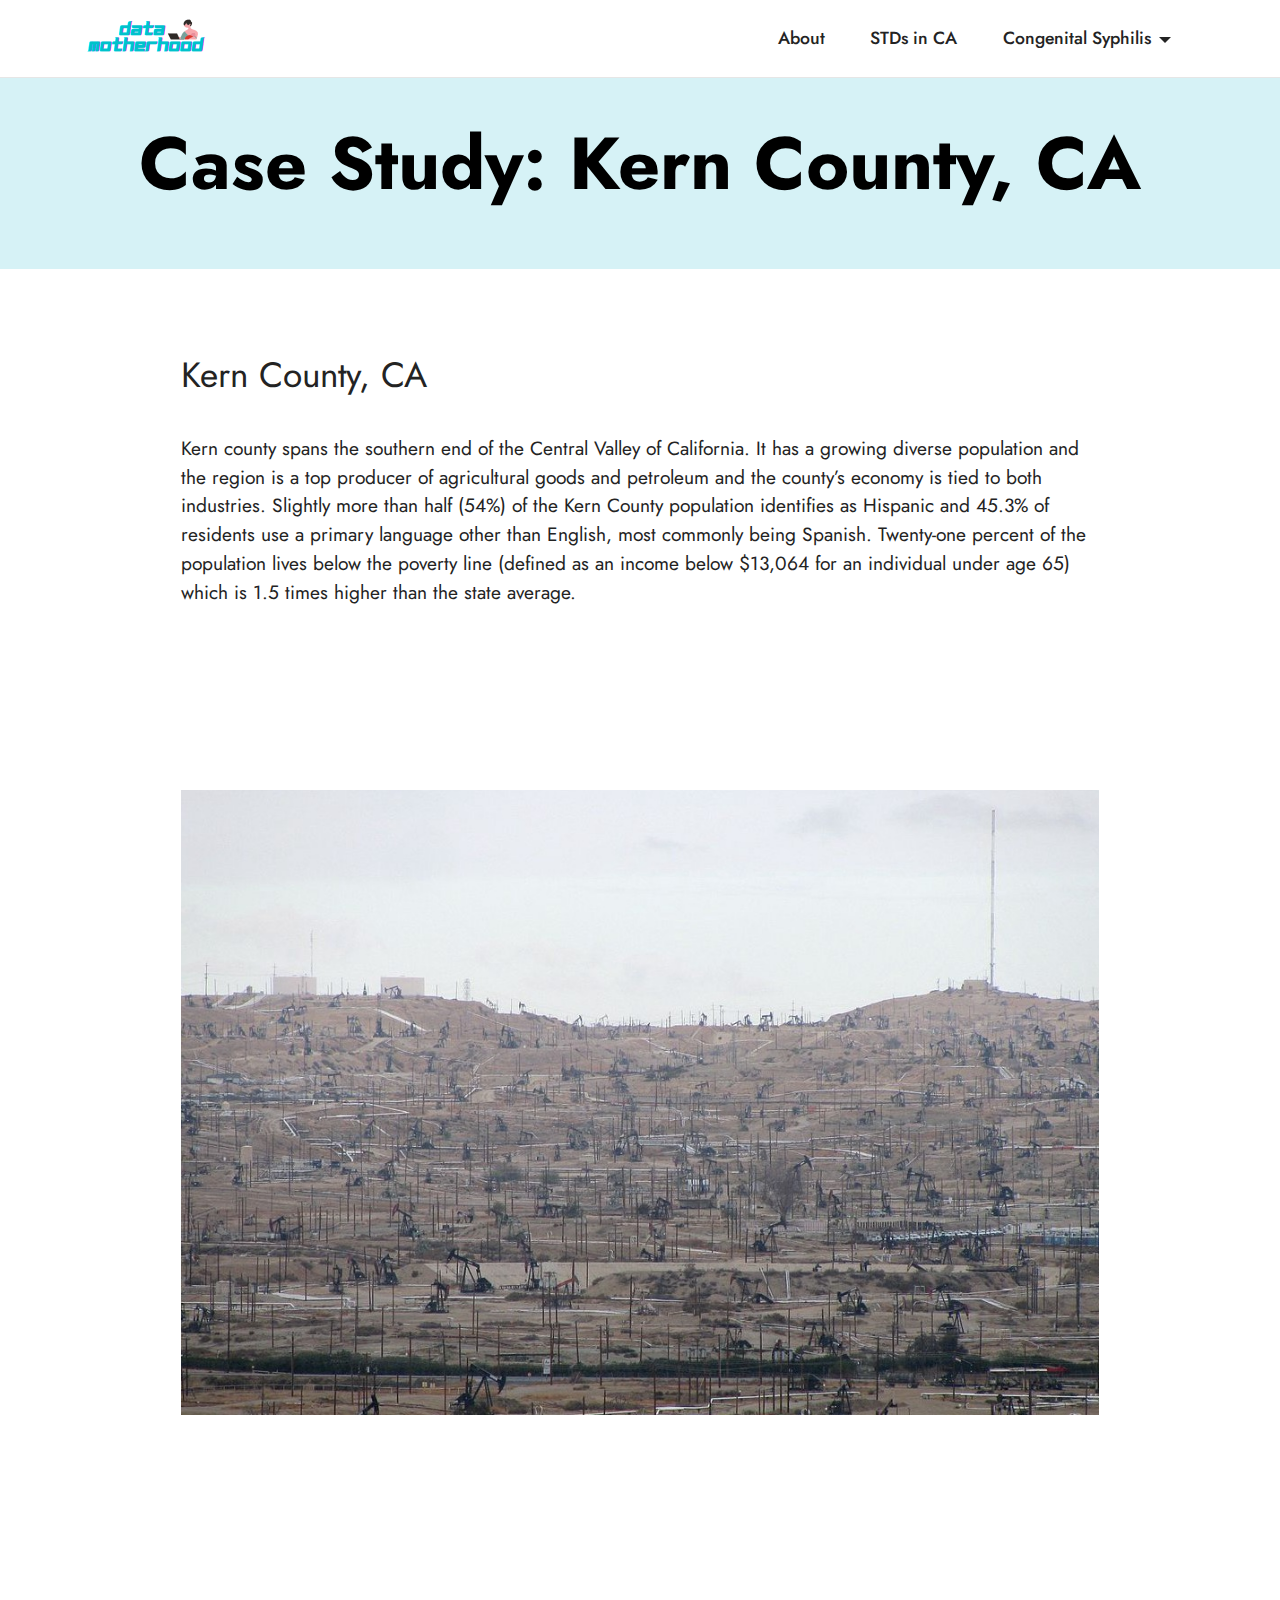
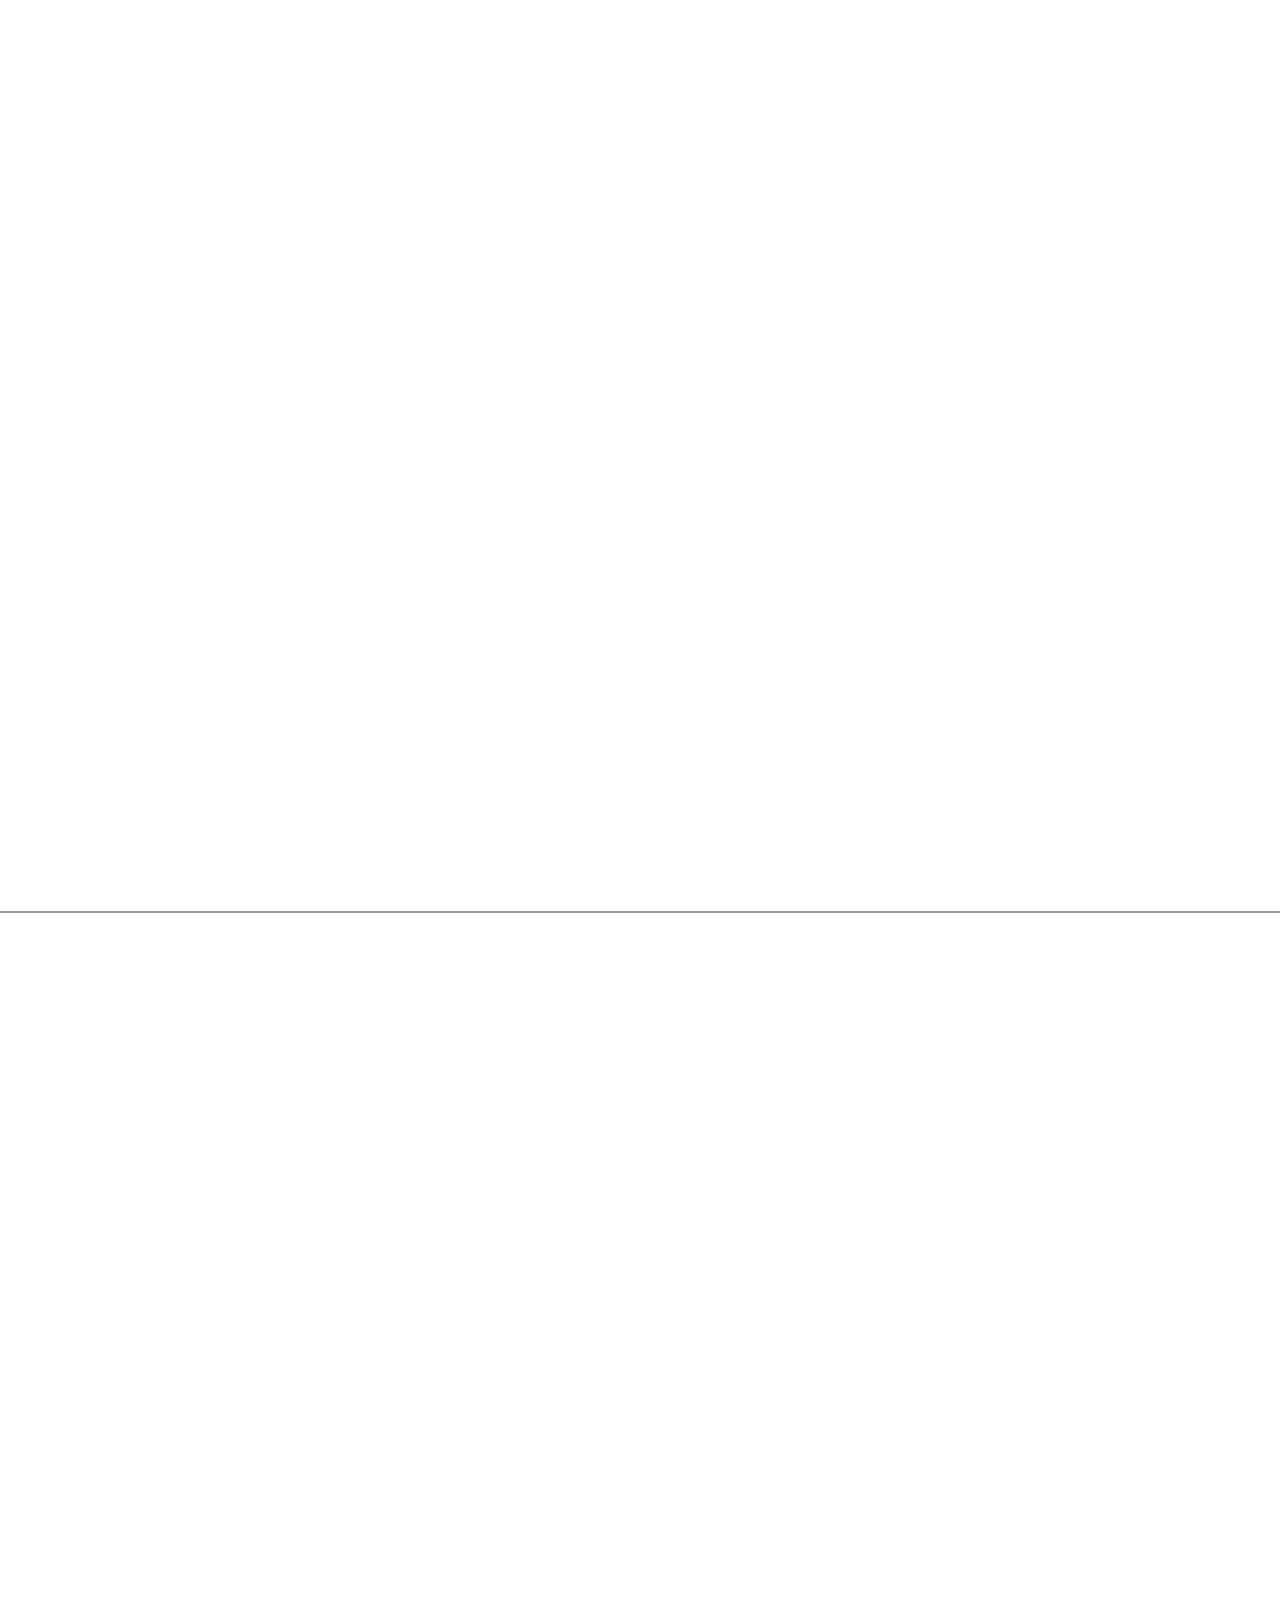
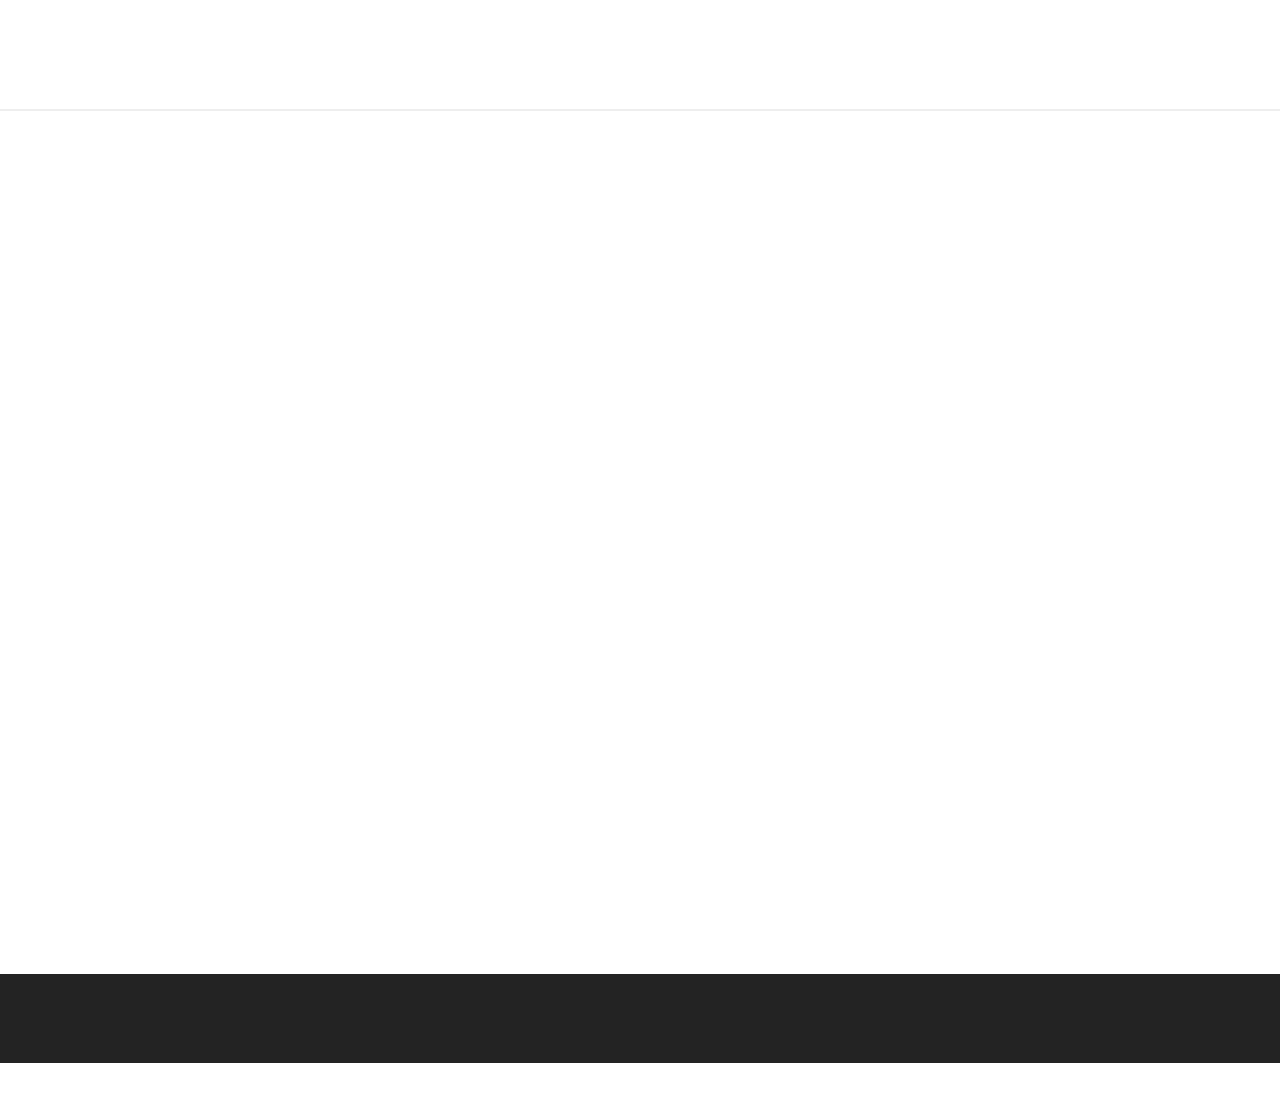
==== kern.html @ a19746aa "Update kern.html" ====
<!DOCTYPE html>
<html  >
<head>
  <!-- Site made with Mobirise Website Builder v5.2.0, https://mobirise.com -->
  <meta charset="UTF-8">
  <meta http-equiv="X-UA-Compatible" content="IE=edge">
  <meta name="generator" content="Mobirise v5.2.0, mobirise.com">
  <meta name="viewport" content="width=device-width, initial-scale=1, minimum-scale=1">
  <link rel="shortcut icon" href="assets/images/logo-121x61.png" type="image/x-icon">
  <meta name="description" content="">
  
  
  <title>2. Case Study: Kern County, CA</title>
  <link rel="stylesheet" href="assets/web/assets/mobirise-icons2/mobirise2.css">
  <link rel="stylesheet" href="assets/tether/tether.min.css">
  <link rel="stylesheet" href="assets/bootstrap/css/bootstrap.min.css">
  <link rel="stylesheet" href="assets/bootstrap/css/bootstrap-grid.min.css">
  <link rel="stylesheet" href="assets/bootstrap/css/bootstrap-reboot.min.css">
  <link rel="stylesheet" href="assets/dropdown/css/style.css">
  <link rel="stylesheet" href="assets/animatecss/animate.css">
  <link rel="stylesheet" href="assets/socicon/css/styles.css">
  <link rel="stylesheet" href="assets/theme/css/style.css">
  <link rel="preload" as="style" href="assets/mobirise/css/mbr-additional.css"><link rel="stylesheet" href="assets/mobirise/css/mbr-additional.css" type="text/css">
  
  
  
  
</head>
<body>
  
  <section class="menu cid-sqRzKb7WAj" once="menu" id="menu1-t">
    
    <nav class="navbar navbar-dropdown navbar-fixed-top navbar-expand-lg">
        <div class="container">
            <div class="navbar-brand">
                <span class="navbar-logo">
                    <a href="index.html">
                        <img src="assets/images/logo-121x61.png" alt="home" style="height: 3.8rem;">
                    </a>
                </span>
                <span class="navbar-caption-wrap"><a class="navbar-caption text-black display-4" href="https://mobiri.se"></a></span>
            </div>
            <button class="navbar-toggler" type="button" data-toggle="collapse" data-target="#navbarSupportedContent" aria-controls="navbarNavAltMarkup" aria-expanded="false" aria-label="Toggle navigation">
                <div class="hamburger">
                    <span></span>
                    <span></span>
                    <span></span>
                    <span></span>
                </div>
            </button>
            <div class="collapse navbar-collapse" id="navbarSupportedContent">
                <ul class="navbar-nav nav-dropdown nav-right" data-app-modern-menu="true"><li class="nav-item"><a class="nav-link link text-black text-primary display-4" href="index.html#header1-f">About</a></li>
                    <li class="nav-item"><a class="nav-link link text-black text-primary display-4" href="std.html">
                            STDs in CA</a></li><li class="nav-item dropdown open"><a class="nav-link link text-black text-primary dropdown-toggle display-4" href="#" data-toggle="dropdown-submenu" aria-expanded="true">
                            Congenital Syphilis</a><div class="dropdown-menu"><a class="text-black text-primary dropdown-item display-4" href="kern.html">Case Study: Kern County, CA</a><a class="text-black text-primary dropdown-item display-4" href="riskprojection.html" aria-expanded="false">Risk Projection in the U.S.</a></div></li></ul>
                
                
            </div>
        </div>
    </nav>

</section>

<section class="info3 cid-sqRzKcIT1s" id="info3-u">

    

    <div class="mbr-overlay" style="opacity: 0.4; background-color: rgb(152, 222, 232);">
    </div>
    <div class="container-fluid">
        <div class="row justify-content-center">
            <div class="card col-12 col-lg-10">
                <div class="card-wrapper">
                    <div class="card-box align-center">
                        <h4 class="card-title mbr-fonts-style align-center mb-4 display-1">
                            <strong>Case Study: Kern County, CA</strong></h4>
                        <p class="mbr-text mbr-fonts-style mb-4 display-7"></p>
                        
                    </div>
                </div>
            </div>
        </div>
    </div>
</section>

<section class="content5 cid-sqRzKe9Wal" id="content5-w">
    
    <div class="container">
        <div class="row justify-content-center">
            <div class="col-md-12 col-lg-10">
                
                <h4 class="mbr-section-subtitle mbr-fonts-style mb-4 display-5">
                    Kern County, CA&nbsp;</h4>
                <p class="mbr-text mbr-fonts-style display-7">Kern county spans the southern end of the Central Valley of California. It has a growing diverse population and the region is a top producer of agricultural goods and petroleum and the county’s economy is tied to both industries. Slightly more than half (54%) of the Kern County population identifies as Hispanic and 45.3% of residents use a primary language other than English, most commonly being Spanish. Twenty-one percent&nbsp;of the population lives below the poverty line (defined as an income below $13,064 for an individual under age 65) which is 1.5 times higher than the state average.</p>
            </div>
        </div>
    </div>
</section>

<section class="slider2 cid-sr1V5io7T8" id="slider2-1a">
    

    
    <div class="container">
        <div class="row justify-content-center">
            <div class="col-12 col-md-10">
                <div class="carousel slide" id="sr2NzcpF5k" data-interval="5000">
                    
                    <ol class="carousel-indicators">
                        <li data-slide-to="0" class="active" data-target="#sr2NzcpF5k"></li>
                        <li data-slide-to="1" data-target="#sr2NzcpF5k"></li>
                        <li data-slide-to="2" data-target="#sr2NzcpF5k"></li>
                    </ol>
                    <div class="carousel-inner">
                        
                        <div class="carousel-item slider-image item active">
                            <div class="item-wrapper">
                                
                                <div class="carousel-caption d-none d-md-block">
                                    <h5 class="mbr-section-subtitle mbr-fonts-style display-5"><strong>Kern River Oil Field</strong></h5>
                                    <p class="mbr-section-text mbr-fonts-style display-7">The most densely developed oilfield in California</p>
                                </div>
                            <a href="https://censusreporter.org/profiles/05000US06029-kern-county-ca/" target="false"></a><a href="https://upload.wikimedia.org/wikipedia/commons/thumb/b/b0/KernRiverFromBluff.jpg/1280px-KernRiverFromBluff.jpg" target="true"></a><a href="https://en.wikipedia.org/wiki/Kern_River_Oil_Field#/media/File:KernRiverFromBluff.jpg"><img class="d-block w-100" src="assets/images/1280px-kernriverfrombluff-1280x872.jpeg" data-slide-to="0"></a></div>
                        </div><div class="carousel-item slider-image item">
                            <div class="item-wrapper">
                                
                                <div class="carousel-caption d-none d-md-block">
                                    <h5 class="mbr-section-subtitle mbr-fonts-style display-5"></h5>
                                    <p class="mbr-section-text mbr-fonts-style display-7"></p>
                                </div>
                            <a href="https://censusreporter.org/profiles/05000US06029-kern-county-ca/"><img class="d-block w-100" src="assets/images/kccapture-2-1222x481.png" data-slide-to="1"></a></div>
                        </div>
                        <div class="carousel-item slider-image item">
                            <div class="item-wrapper">
                                
                                <div class="carousel-caption d-none d-md-block">
                                    <h5 class="mbr-section-subtitle mbr-fonts-style display-5"><strong>Drought continues</strong></h5>
                                    <p class="mbr-section-text mbr-fonts-style display-7">
                                        Nicknamed ‘Killer Kern” by locals, the river has claimed 307 lives and nearly ended countless others.</p>
                                </div>
                            <a href="https://www.npr.org/sections/thesalt/2015/04/07/398106067/calif-s-farmers-gulp-most-of-states-water-but-say-theyve-cut-back" target="true"></a><a href="https://www.courthousenews.com/water-wars-heat-up-in-california/"><img class="d-block w-100" src="assets/images/kern-river-dirt-pic-800x450.jpeg"></a></div>
                        </div>
                    </div>
                    <a class="carousel-control carousel-control-prev" role="button" data-slide="prev" href="#sr2NzcpF5k">
                        <span class="mobi-mbri mobi-mbri-arrow-prev" aria-hidden="true"></span>
                        <span class="sr-only">Previous</span>
                    </a>
                    <a class="carousel-control carousel-control-next" role="button" data-slide="next" href="#sr2NzcpF5k">
                        <span class="mobi-mbri mobi-mbri-arrow-next" aria-hidden="true"></span>
                        <span class="sr-only">Next</span>
                    </a>
                </div>
            </div>
        </div>
    </div>
</section>

<section class="content5 cid-sr272C9Oep" id="content5-1c">
    
    <div class="container">
        <div class="row justify-content-center">
            <div class="col-md-12 col-lg-10">
                
                <h4 class="mbr-section-subtitle mbr-fonts-style mb-4 display-5">
                    Congenital syphilis in Kern County</h4>
                <p class="mbr-text mbr-fonts-style display-7">
                    Congenital syphilis (CS) cases have increased exponentially in Kern County since 2012. Between 2012 and 2018, 171 infants were born with congenital syphilis, including 14 fetal death or still births. Most mothers have no syphilis symptoms during pregnancy (1).</p>
            </div>
        </div>
    </div>
</section>

  

<section class="content5 cid-sqRybt5fAv" id="content5-kern">

        <div class="row justify-content-center">
        <div class='tableauPlaceholder' id='viz1615184800318' style='position: relative'><noscript><a href='#'><img alt=' ' src='https:&#47;&#47;public.tableau.com&#47;static&#47;images&#47;Av&#47;AveragerateofcongenitalsyphiliscasesinCAbycounty&#47;Dashboard1&#47;1_rss.png' style='border: none' /></a></noscript><object class='tableauViz'  style='display:none;'><param name='host_url' value='https%3A%2F%2Fpublic.tableau.com%2F' /> <param name='embed_code_version' value='3' /> <param name='site_root' value='' /><param name='name' value='AveragerateofcongenitalsyphiliscasesinCAbycounty&#47;Dashboard1' /><param name='tabs' value='no' /><param name='toolbar' value='yes' /><param name='static_image' value='https:&#47;&#47;public.tableau.com&#47;static&#47;images&#47;Av&#47;AveragerateofcongenitalsyphiliscasesinCAbycounty&#47;Dashboard1&#47;1.png' /> <param name='animate_transition' value='yes' /><param name='display_static_image' value='yes' /><param name='display_spinner' value='yes' /><param name='display_overlay' value='yes' /><param name='display_count' value='yes' /><param name='language' value='en' /></object></div>                <script type='text/javascript'>                    var divElement = document.getElementById('viz1615184800318');                    var vizElement = divElement.getElementsByTagName('object')[0];                    if ( divElement.offsetWidth > 800 ) { vizElement.style.minWidth='420px';vizElement.style.maxWidth='650px';vizElement.style.width='100%';vizElement.style.minHeight='587px';vizElement.style.maxHeight='887px';vizElement.style.height=(divElement.offsetWidth*0.75)+'px';} else if ( divElement.offsetWidth > 500 ) { vizElement.style.minWidth='420px';vizElement.style.maxWidth='650px';vizElement.style.width='100%';vizElement.style.minHeight='587px';vizElement.style.maxHeight='887px';vizElement.style.height=(divElement.offsetWidth*0.75)+'px';} else { vizElement.style.width='100%';vizElement.style.height='727px';}                     var scriptElement = document.createElement('script');                    scriptElement.src = 'https://public.tableau.com/javascripts/api/viz_v1.js';                    vizElement.parentNode.insertBefore(scriptElement, vizElement);                </script>
    </div>
</section>
    
  
  
  
<section class="content5 cid-sr25rADn9O" id="content5-1b">
    
    <div class="container">
        <div class="row justify-content-center">
            <div class="col-md-12 col-lg-10">
                
                <h4 class="mbr-section-subtitle mbr-fonts-style mb-4 display-5">Qualitative assessment of the rise of congenital syphilis&nbsp;</h4>
                <p class="mbr-text mbr-fonts-style display-7">
                    Between May 2018 and January 2019, a research team (Principal investigator: Jennifer Wagman, Ph.D. Assistant Professor, UCLA Fielding School of Public Health) conducted five focus group discussions with pregnant/postpartum women and ten semi-structured interviews with prenatal care providers in Kern County. All focus group discussions and interviews were recorded and data were transcribed, and analyzed to identify emergent themes pertaining facilitators and barriers to prenatal syphilis screening and treatment. </p>
            </div>
        </div>
    </div>
</section>

  

<section class="content5 cid-sqRybt5fAv" id="content5-kern">

        <div class="row justify-content-center">
<iframe style='width: 100%; height: 800px;' src='https://voyant-tools.org/?view=Trends&corpus=bafd57167af7d4e754530b928d8b6b5e'></iframe>
  </div>
</section>  
  
  
<section class="content5 cid-sr28uf25x2" id="content5-1d">
    
    <div class="container">
        <div class="row justify-content-center">
            <div class="col-md-12 col-lg-10">
                
                <h4 class="mbr-section-subtitle mbr-fonts-style mb-4 display-5"></h4>
                <p class="mbr-text mbr-fonts-style display-7"><strong>Reference.
</strong><br>(1) Kern County Public Health Services Department, Kern County Public Health Services Department, Congenital syphilis and the public health response in Kern county, 2019, Kern County Congenital Syphilis Elimination Summit 2019.&nbsp;<a href="https://www.essentialaccess.org/sites/default/files/CS2019-2-Congenital-Syphilis-Public-Health-Response-Kern_Hernandez.pdf" class="text-success" target="_blank">Link to the report!&nbsp;&nbsp;</a></p>
            </div>
        </div>
    </div>
</section>

<section class="content9 cid-sqRQyPSEqM" id="content9-14">
    

    <div class="container">
        <div class="row justify-content-center">
            <div class="counter-container col-md-12 col-lg-10">
                
                <div class="mbr-text mbr-fonts-style display-7">
                    <ol>
                        <li><strong>Sources.&nbsp;</strong>Centers for Disease Control and Prevention. NCHHSTP AtlasPlus. Updated 2019. https://www.cdc.gov/nchhstp/atlas/index.htm. Accessed on 3/6/2021.<strong>&nbsp;</strong>&amp; Qualitative research funded by March of Dimes and the Centers for Disease Control and Prevention (PIs: Wagman and Harville, U380T000199–05-00).&nbsp;</li><li><strong>Processing. </strong><span style="font-size: 1.2rem;">All transcript files were imported into QSR NVivo V12. A thematic analysis method was used to identify salient themes and develop codes.&nbsp;Coded transcripts are imported to Voyant Tools. </span><a href="https://voyant-tools.org/docs/#!/guide/about-section-privacy-statement" class="text-primary" target="_blank" style="font-size: 1.2rem; background-color: rgb(255, 255, 255);">Voyant Tools</a><span style="font-size: 1.2rem;"> is an open-source project and its ancestry includes HyperPo and Taporware and more distantly TACT.&nbsp;</span><br></li><li>
<strong>Presentation. </strong><span style="font-size: 1.2rem;">The female STD rates are compared by county and the range of median with quartiles are presented in line graphs.&nbsp;Tableau Public Edition (2020.4.1) - Story layout is used to present three graphs.</span></li>
                    </ol>
                </div>
            </div>
        </div>
    </div>
</section>

<section class="footer7 cid-sqRCqn70dF" once="footers" id="footer7-11">

    

    

    <div class="container">
        <div class="media-container-row align-center mbr-white">
            <div class="col-12">
                <p class="mbr-text mb-0 mbr-fonts-style display-7">
                    © Copyright 2021 Eunhee Park - All Rights Reserved
                </p>
            </div>
        </div>
    </div>
</section><section style="background-color: #fff; font-family: -apple-system, BlinkMacSystemFont, 'Segoe UI', 'Roboto', 'Helvetica Neue', Arial, sans-serif; color:#aaa; font-size:12px; padding: 0; align-items: center; display: flex;"><a href="https://mobirise.site/o" style="flex: 1 1; height: 3rem; padding-left: 1rem;"></a><p style="flex: 0 0 auto; margin:0; padding-right:1rem;">The <a href="https://mobirise.site/e" style="color:#aaa;">website</a> was started with Mobirise</p></section><script src="assets/web/assets/jquery/jquery.min.js"></script>  <script src="assets/popper/popper.min.js"></script>  <script src="assets/tether/tether.min.js"></script>  <script src="assets/bootstrap/js/bootstrap.min.js"></script>  <script src="assets/smoothscroll/smooth-scroll.js"></script>  <script src="assets/dropdown/js/nav-dropdown.js"></script>  <script src="assets/dropdown/js/navbar-dropdown.js"></script>  <script src="assets/touchswipe/jquery.touch-swipe.min.js"></script>  <script src="assets/viewportchecker/jquery.viewportchecker.js"></script>  <script src="assets/theme/js/script.js"></script>  
  
  
  <input name="animation" type="hidden">
  </body>
</html>
---- assets/web/assets/mobirise-icons2/mobirise2.css ----
@font-face {
  font-family: 'Moririse2';
  font-display: swap;
  src:  url('mobirise2.eot?f2bix4');
  src:  url('mobirise2.eot?f2bix4#iefix') format('embedded-opentype'),
    url('mobirise2.ttf?f2bix4') format('truetype'),
    url('mobirise2.woff?f2bix4') format('woff'),
    url('mobirise2.svg?f2bix4#mobirise2') format('svg');
  font-weight: normal;
  font-style: normal;
}

[class^="mobi-"], [class*=" mobi-"] {
  /* use !important to prevent issues with browser extensions that change fonts */
  font-family: 'Moririse2' !important;
  speak: none;
  font-style: normal;
  font-weight: normal;
  font-variant: normal;
  text-transform: none;
  line-height: 1;

  /* Better Font Rendering =========== */
  -webkit-font-smoothing: antialiased;
  -moz-osx-font-smoothing: grayscale;
}

.mobi-mbri-add-submenu:before {
  content: "\e900";
}
.mobi-mbri-alert:before {
  content: "\e901";
}
.mobi-mbri-align-center:before {
  content: "\e902";
}
.mobi-mbri-align-justify:before {
  content: "\e903";
}
.mobi-mbri-align-left:before {
  content: "\e904";
}
.mobi-mbri-align-right:before {
  content: "\e905";
}
.mobi-mbri-android:before {
  content: "\e906";
}
.mobi-mbri-apple:before {
  content: "\e907";
}
.mobi-mbri-arrow-down:before {
  content: "\e908";
}
.mobi-mbri-arrow-next:before {
  content: "\e909";
}
.mobi-mbri-arrow-prev:before {
  content: "\e90a";
}
.mobi-mbri-arrow-up:before {
  content: "\e90b";
}
.mobi-mbri-bold:before {
  content: "\e90c";
}
.mobi-mbri-bookmark:before {
  content: "\e90d";
}
.mobi-mbri-bootstrap:before {
  content: "\e90e";
}
.mobi-mbri-briefcase:before {
  content: "\e90f";
}
.mobi-mbri-browse:before {
  content: "\e910";
}
.mobi-mbri-bulleted-list:before {
  content: "\e911";
}
.mobi-mbri-calendar:before {
  content: "\e912";
}
.mobi-mbri-camera:before {
  content: "\e913";
}
.mobi-mbri-cart-add:before {
  content: "\e914";
}
.mobi-mbri-cart-full:before {
  content: "\e915";
}
.mobi-mbri-cash:before {
  content: "\e916";
}
.mobi-mbri-change-style:before {
  content: "\e917";
}
.mobi-mbri-chat:before {
  content: "\e918";
}
.mobi-mbri-clock:before {
  content: "\e919";
}
.mobi-mbri-close:before {
  content: "\e91a";
}
.mobi-mbri-cloud:before {
  content: "\e91b";
}
.mobi-mbri-code:before {
  content: "\e91c";
}
.mobi-mbri-contact-form:before {
  content: "\e91d";
}
.mobi-mbri-credit-card:before {
  content: "\e91e";
}
.mobi-mbri-cursor-click:before {
  content: "\e91f";
}
.mobi-mbri-cust-feedback:before {
  content: "\e920";
}
.mobi-mbri-database:before {
  content: "\e921";
}
.mobi-mbri-delivery:before {
  content: "\e922";
}
.mobi-mbri-desktop:before {
  content: "\e923";
}
.mobi-mbri-devices:before {
  content: "\e924";
}
.mobi-mbri-down:before {
  content: "\e925";
}
.mobi-mbri-download-2:before {
  content: "\e926";
}
.mobi-mbri-download:before {
  content: "\e927";
}
.mobi-mbri-drag-n-drop-2:before {
  content: "\e928";
}
.mobi-mbri-drag-n-drop:before {
  content: "\e929";
}
.mobi-mbri-edit-2:before {
  content: "\e92a";
}
.mobi-mbri-edit:before {
  content: "\e92b";
}
.mobi-mbri-error:before {
  content: "\e92c";
}
.mobi-mbri-extension:before {
  content: "\e92d";
}
.mobi-mbri-features:before {
  content: "\e92e";
}
.mobi-mbri-file:before {
  content: "\e92f";
}
.mobi-mbri-flag:before {
  content: "\e930";
}
.mobi-mbri-folder:before {
  content: "\e931";
}
.mobi-mbri-gift:before {
  content: "\e932";
}
.mobi-mbri-github:before {
  content: "\e933";
}
.mobi-mbri-globe-2:before {
  content: "\e934";
}
.mobi-mbri-globe:before {
  content: "\e935";
}
.mobi-mbri-growing-chart:before {
  content: "\e936";
}
.mobi-mbri-hearth:before {
  content: "\e937";
}
.mobi-mbri-help:before {
  content: "\e938";
}
.mobi-mbri-home:before {
  content: "\e939";
}
.mobi-mbri-hot-cup:before {
  content: "\e93a";
}
.mobi-mbri-idea:before {
  content: "\e93b";
}
.mobi-mbri-image-gallery:before {
  content: "\e93c";
}
.mobi-mbri-image-slider:before {
  content: "\e93d";
}
.mobi-mbri-info:before {
  content: "\e93e";
}
.mobi-mbri-italic:before {
  content: "\e93f";
}
.mobi-mbri-key:before {
  content: "\e940";
}
.mobi-mbri-laptop:before {
  content: "\e941";
}
.mobi-mbri-layers:before {
  content: "\e942";
}
.mobi-mbri-left-right:before {
  content: "\e943";
}
.mobi-mbri-left:before {
  content: "\e944";
}
.mobi-mbri-letter:before {
  content: "\e945";
}
.mobi-mbri-like:before {
  content: "\e946";
}
.mobi-mbri-link:before {
  content: "\e947";
}
.mobi-mbri-lock:before {
  content: "\e948";
}
.mobi-mbri-login:before {
  content: "\e949";
}
.mobi-mbri-logout:before {
  content: "\e94a";
}
.mobi-mbri-magic-stick:before {
  content: "\e94b";
}
.mobi-mbri-map-pin:before {
  content: "\e94c";
}
.mobi-mbri-menu:before {
  content: "\e94d";
}
.mobi-mbri-mobile-2:before {
  content: "\e94e";
}
.mobi-mbri-mobile-horizontal:before {
  content: "\e94f";
}
.mobi-mbri-mobile:before {
  content: "\e950";
}
.mobi-mbri-mobirise:before {
  content: "\e951";
}
.mobi-mbri-more-horizontal:before {
  content: "\e952";
}
.mobi-mbri-more-vertical:before {
  content: "\e953";
}
.mobi-mbri-music:before {
  content: "\e954";
}
.mobi-mbri-new-file:before {
  content: "\e955";
}
.mobi-mbri-numbered-list:before {
  content: "\e956";
}
.mobi-mbri-opened-folder:before {
  content: "\e957";
}
.mobi-mbri-pages:before {
  content: "\e958";
}
.mobi-mbri-paper-plane:before {
  content: "\e959";
}
.mobi-mbri-paperclip:before {
  content: "\e95a";
}
.mobi-mbri-phone:before {
  content: "\e95b";
}
.mobi-mbri-photo:before {
  content: "\e95c";
}
.mobi-mbri-photos:before {
  content: "\e95d";
}
.mobi-mbri-pin:before {
  content: "\e95e";
}
.mobi-mbri-play:before {
  content: "\e95f";
}
.mobi-mbri-plus:before {
  content: "\e960";
}
.mobi-mbri-preview:before {
  content: "\e961";
}
.mobi-mbri-print:before {
  content: "\e962";
}
.mobi-mbri-protect:before {
  content: "\e963";
}
.mobi-mbri-question:before {
  content: "\e964";
}
.mobi-mbri-quote-left:before {
  content: "\e965";
}
.mobi-mbri-quote-right:before {
  content: "\e966";
}
.mobi-mbri-redo:before {
  content: "\e967";
}
.mobi-mbri-refresh:before {
  content: "\e968";
}
.mobi-mbri-responsive-2:before {
  content: "\e969";
}
.mobi-mbri-responsive:before {
  content: "\e96a";
}
.mobi-mbri-right:before {
  content: "\e96b";
}
.mobi-mbri-rocket:before {
  content: "\e96c";
}
.mobi-mbri-sad-face:before {
  content: "\e96d";
}
.mobi-mbri-sale:before {
  content: "\e96e";
}
.mobi-mbri-save:before {
  content: "\e96f";
}
.mobi-mbri-search:before {
  content: "\e970";
}
.mobi-mbri-setting-2:before {
  content: "\e971";
}
.mobi-mbri-setting-3:before {
  content: "\e972";
}
.mobi-mbri-setting:before {
  content: "\e973";
}
.mobi-mbri-share:before {
  content: "\e974";
}
.mobi-mbri-shopping-bag:before {
  content: "\e975";
}
.mobi-mbri-shopping-basket:before {
  content: "\e976";
}
.mobi-mbri-shopping-cart:before {
  content: "\e977";
}
.mobi-mbri-sites:before {
  content: "\e978";
}
.mobi-mbri-smile-face:before {
  content: "\e979";
}
.mobi-mbri-speed:before {
  content: "\e97a";
}
.mobi-mbri-star:before {
  content: "\e97b";
}
.mobi-mbri-success:before {
  content: "\e97c";
}
.mobi-mbri-sun:before {
  content: "\e97d";
}
.mobi-mbri-sun2:before {
  content: "\e97e";
}
.mobi-mbri-tablet-vertical:before {
  content: "\e97f";
}
.mobi-mbri-tablet:before {
  content: "\e980";
}
.mobi-mbri-target:before {
  content: "\e981";
}
.mobi-mbri-timer:before {
  content: "\e982";
}
.mobi-mbri-to-ftp:before {
  content: "\e983";
}
.mobi-mbri-to-local-drive:before {
  content: "\e984";
}
.mobi-mbri-touch-swipe:before {
  content: "\e985";
}
.mobi-mbri-touch:before {
  content: "\e986";
}
.mobi-mbri-trash:before {
  content: "\e987";
}
.mobi-mbri-underline:before {
  content: "\e988";
}
.mobi-mbri-undo:before {
  content: "\e989";
}
.mobi-mbri-unlink:before {
  content: "\e98a";
}
.mobi-mbri-unlock:before {
  content: "\e98b";
}
.mobi-mbri-up-down:before {
  content: "\e98c";
}
.mobi-mbri-up:before {
  content: "\e98d";
}
.mobi-mbri-update:before {
  content: "\e98e";
}
.mobi-mbri-upload-2:before {
  content: "\e98f";
}
.mobi-mbri-upload:before {
  content: "\e990";
}
.mobi-mbri-user-2:before {
  content: "\e991";
}
.mobi-mbri-user:before {
  content: "\e992";
}
.mobi-mbri-users:before {
  content: "\e993";
}
.mobi-mbri-video-play:before {
  content: "\e994";
}
.mobi-mbri-video:before {
  content: "\e995";
}
.mobi-mbri-watch:before {
  content: "\e996";
}
.mobi-mbri-website-theme-2:before {
  content: "\e997";
}
.mobi-mbri-website-theme:before {
  content: "\e998";
}
.mobi-mbri-wifi:before {
  content: "\e999";
}
.mobi-mbri-windows:before {
  content: "\e99a";
}
.mobi-mbri-zoom-in:before {
  content: "\e99b";
}
.mobi-mbri-zoom-out:before {
  content: "\e99c";
}
---- assets/dropdown/css/style.css ----
.navbar-dropdown {
  left: 0;
  padding: 0;
  position: absolute;
  right: 0;
  top: 0;
  transition: all 0.45s ease;
  z-index: 1030;
  background: #282828; }
  .navbar-dropdown .navbar-logo {
    margin-right: 0.8rem;
    transition: margin 0.3s ease-in-out;
    vertical-align: middle; }
    .navbar-dropdown .navbar-logo img {
      height: 3.125rem;
      transition: all 0.3s ease-in-out; }
    .navbar-dropdown .navbar-logo.mbr-iconfont {
      font-size: 3.125rem;
      line-height: 3.125rem; }
  .navbar-dropdown .navbar-caption {
    font-weight: 700;
    white-space: normal;
    vertical-align: -4px;
    line-height: 3.125rem !important; }
    .navbar-dropdown .navbar-caption, .navbar-dropdown .navbar-caption:hover {
      color: inherit;
      text-decoration: none; }
  .navbar-dropdown .mbr-iconfont + .navbar-caption {
    vertical-align: -1px; }
  .navbar-dropdown.navbar-fixed-top {
    position: fixed; }
  .navbar-dropdown .navbar-brand span {
    vertical-align: -4px; }
  .navbar-dropdown.bg-color.transparent {
    background: none; }
  .navbar-dropdown.navbar-short .navbar-brand {
    padding: 0.625rem 0; }
    .navbar-dropdown.navbar-short .navbar-brand span {
      vertical-align: -1px; }
  .navbar-dropdown.navbar-short .navbar-caption {
    line-height: 2.375rem !important;
    vertical-align: -2px; }
  .navbar-dropdown.navbar-short .navbar-logo {
    margin-right: 0.5rem; }
    .navbar-dropdown.navbar-short .navbar-logo img {
      height: 2.375rem; }
    .navbar-dropdown.navbar-short .navbar-logo.mbr-iconfont {
      font-size: 2.375rem;
      line-height: 2.375rem; }
  .navbar-dropdown.navbar-short .mbr-table-cell {
    height: 3.625rem; }
  .navbar-dropdown .navbar-close {
    left: 0.6875rem;
    position: fixed;
    top: 0.75rem;
    z-index: 1000; }
  .navbar-dropdown .hamburger-icon {
    content: "";
    display: inline-block;
    vertical-align: middle;
    width: 16px;
    -webkit-box-shadow: 0 -6px 0 1px #282828,0 0 0 1px #282828,0 6px 0 1px #282828;
    -moz-box-shadow: 0 -6px 0 1px #282828,0 0 0 1px #282828,0 6px 0 1px #282828;
    box-shadow: 0 -6px 0 1px #282828,0 0 0 1px #282828,0 6px 0 1px #282828; }

.dropdown-menu .dropdown-toggle[data-toggle="dropdown-submenu"]::after {
  border-bottom: 0.35em solid transparent;
  border-left: 0.35em solid;
  border-right: 0;
  border-top: 0.35em solid transparent;
  margin-left: 0.3rem; }

.dropdown-menu .dropdown-item:focus {
  outline: 0; }

.nav-dropdown {
  font-size: 0.75rem;
  font-weight: 500;
  height: auto !important; }
  .nav-dropdown .nav-btn {
    padding-left: 1rem; }
  .nav-dropdown .link {
    margin: .667em 1.667em;
    font-weight: 500;
    padding: 0;
    transition: color .2s ease-in-out; }
    .nav-dropdown .link.dropdown-toggle {
      margin-right: 2.583em; }
      .nav-dropdown .link.dropdown-toggle::after {
        margin-left: .25rem;
        border-top: 0.35em solid;
        border-right: 0.35em solid transparent;
        border-left: 0.35em solid transparent;
        border-bottom: 0; }
      .nav-dropdown .link.dropdown-toggle[aria-expanded="true"] {
        margin: 0;
        padding: 0.667em 3.263em  0.667em 1.667em; }
  .nav-dropdown .link::after,
  .nav-dropdown .dropdown-item::after {
    color: inherit; }
  .nav-dropdown .btn {
    font-size: 0.75rem;
    font-weight: 700;
    letter-spacing: 0;
    margin-bottom: 0;
    padding-left: 1.25rem;
    padding-right: 1.25rem; }
  .nav-dropdown .dropdown-menu {
    border-radius: 0;
    border: 0;
    left: 0;
    margin: 0;
    padding-bottom: 1.25rem;
    padding-top: 1.25rem;
    position: relative; }
  .nav-dropdown .dropdown-submenu {
    margin-left: 0.125rem;
    top: 0; }
  .nav-dropdown .dropdown-item {
    font-weight: 500;
    line-height: 2;
    padding: 0.3846em 4.615em 0.3846em 1.5385em;
    position: relative;
    transition: color .2s ease-in-out, background-color .2s ease-in-out; }
    .nav-dropdown .dropdown-item::after {
      margin-top: -0.3077em;
      position: absolute;
      right: 1.1538em;
      top: 50%; }
    .nav-dropdown .dropdown-item:focus, .nav-dropdown .dropdown-item:hover {
      background: none; }

@media (max-width: 767px) {
  .nav-dropdown.navbar-toggleable-sm {
    bottom: 0;
    display: none;
    left: 0;
    overflow-x: hidden;
    position: fixed;
    top: 0;
    transform: translateX(-100%);
    -ms-transform: translateX(-100%);
    -webkit-transform: translateX(-100%);
    width: 18.75rem;
    z-index: 999; } }
.nav-dropdown.navbar-toggleable-xl {
  bottom: 0;
  display: none;
  left: 0;
  overflow-x: hidden;
  position: fixed;
  top: 0;
  transform: translateX(-100%);
  -ms-transform: translateX(-100%);
  -webkit-transform: translateX(-100%);
  width: 18.75rem;
  z-index: 999; }

.nav-dropdown-sm {
  display: block !important;
  overflow-x: hidden;
  overflow: auto;
  padding-top: 3.875rem; }
  .nav-dropdown-sm::after {
    content: "";
    display: block;
    height: 3rem;
    width: 100%; }
  .nav-dropdown-sm.collapse.in ~ .navbar-close {
    display: block !important; }
  .nav-dropdown-sm.collapsing, .nav-dropdown-sm.collapse.in {
    transform: translateX(0);
    -ms-transform: translateX(0);
    -webkit-transform: translateX(0);
    transition: all 0.25s ease-out;
    -webkit-transition: all 0.25s ease-out;
    background: #282828; }
  .nav-dropdown-sm.collapsing[aria-expanded="false"] {
    transform: translateX(-100%);
    -ms-transform: translateX(-100%);
    -webkit-transform: translateX(-100%); }
  .nav-dropdown-sm .nav-item {
    display: block;
    margin-left: 0 !important;
    padding-left: 0; }
  .nav-dropdown-sm .link,
  .nav-dropdown-sm .dropdown-item {
    border-top: 1px dotted rgba(255, 255, 255, 0.1);
    font-size: 0.8125rem;
    line-height: 1.6;
    margin: 0 !important;
    padding: 0.875rem 2.4rem 0.875rem 1.5625rem !important;
    position: relative;
    white-space: normal; }
    .nav-dropdown-sm .link:focus, .nav-dropdown-sm .link:hover,
    .nav-dropdown-sm .dropdown-item:focus,
    .nav-dropdown-sm .dropdown-item:hover {
      background: rgba(0, 0, 0, 0.2) !important;
      color: #c0a375; }
  .nav-dropdown-sm .nav-btn {
    position: relative;
    padding: 1.5625rem 1.5625rem 0 1.5625rem; }
    .nav-dropdown-sm .nav-btn::before {
      border-top: 1px dotted rgba(255, 255, 255, 0.1);
      content: "";
      left: 0;
      position: absolute;
      top: 0;
      width: 100%; }
    .nav-dropdown-sm .nav-btn + .nav-btn {
      padding-top: 0.625rem; }
      .nav-dropdown-sm .nav-btn + .nav-btn::before {
        display: none; }
  .nav-dropdown-sm .btn {
    padding: 0.625rem 0; }
  .nav-dropdown-sm .dropdown-toggle[data-toggle="dropdown-submenu"]::after {
    margin-left: .25rem;
    border-top: 0.35em solid;
    border-right: 0.35em solid transparent;
    border-left: 0.35em solid transparent;
    border-bottom: 0; }
  .nav-dropdown-sm .dropdown-toggle[data-toggle="dropdown-submenu"][aria-expanded="true"]::after {
    border-top: 0;
    border-right: 0.35em solid transparent;
    border-left: 0.35em solid transparent;
    border-bottom: 0.35em solid; }
  .nav-dropdown-sm .dropdown-menu {
    margin: 0;
    padding: 0;
    position: relative;
    top: 0;
    left: 0;
    width: 100%;
    border: 0;
    float: none;
    border-radius: 0;
    background: none; }
  .nav-dropdown-sm .dropdown-submenu {
    left: 100%;
    margin-left: 0.125rem;
    margin-top: -1.25rem;
    top: 0; }

.navbar-toggleable-sm .nav-dropdown .dropdown-menu {
  position: absolute; }

.navbar-toggleable-sm .nav-dropdown .dropdown-submenu {
  left: 100%;
  margin-left: 0.125rem;
  margin-top: -1.25rem;
  top: 0; }

.navbar-toggleable-sm.opened .nav-dropdown .dropdown-menu {
  position: relative; }

.navbar-toggleable-sm.opened .nav-dropdown .dropdown-submenu {
  left: 0;
  margin-left: 00rem;
  margin-top: 0rem;
  top: 0; }

.is-builder .nav-dropdown.collapsing {
  transition: none !important; }

/*# sourceMappingURL=style.css.map */
---- assets/socicon/css/styles.css ----
@charset "UTF-8";

@font-face {
  font-family: 'Socicon';
  src:  url('../fonts/socicon.eot');
  src:  url('../fonts/socicon.eot?#iefix') format('embedded-opentype'),
    url('../fonts/socicon.woff2') format('woff2'),
    url('../fonts/socicon.ttf') format('truetype'),
    url('../fonts/socicon.woff') format('woff'),
    url('../fonts/socicon.svg#socicon') format('svg');
  font-weight: normal;
  font-style: normal;
}

[data-icon]:before {
  font-family: "socicon" !important;
  content: attr(data-icon);
  font-style: normal !important;
  font-weight: normal !important;
  font-variant: normal !important;
  text-transform: none !important;
  speak: none;
  line-height: 1;
  -webkit-font-smoothing: antialiased;
  -moz-osx-font-smoothing: grayscale;
}

[class^="socicon-"], [class*=" socicon-"] {
  /* use !important to prevent issues with browser extensions that change fonts */
  font-family: 'Socicon' !important;
  speak: none;
  font-style: normal;
  font-weight: normal;
  font-variant: normal;
  text-transform: none;
  line-height: 1;

  /* Better Font Rendering =========== */
  -webkit-font-smoothing: antialiased;
  -moz-osx-font-smoothing: grayscale;
}

.socicon-eitaa:before {
  content: "\e97c";
}
.socicon-soroush:before {
  content: "\e97d";
}
.socicon-bale:before {
  content: "\e97e";
}
.socicon-zazzle:before {
  content: "\e97b";
}
.socicon-society6:before {
  content: "\e97a";
}
.socicon-redbubble:before {
  content: "\e979";
}
.socicon-avvo:before {
  content: "\e978";
}
.socicon-stitcher:before {
  content: "\e977";
}
.socicon-googlehangouts:before {
  content: "\e974";
}
.socicon-dlive:before {
  content: "\e975";
}
.socicon-vsco:before {
  content: "\e976";
}
.socicon-flipboard:before {
  content: "\e973";
}
.socicon-ubuntu:before {
  content: "\e958";
}
.socicon-artstation:before {
  content: "\e959";
}
.socicon-invision:before {
  content: "\e95a";
}
.socicon-torial:before {
  content: "\e95b";
}
.socicon-collectorz:before {
  content: "\e95c";
}
.socicon-seenthis:before {
  content: "\e95d";
}
.socicon-googleplaymusic:before {
  content: "\e95e";
}
.socicon-debian:before {
  content: "\e95f";
}
.socicon-filmfreeway:before {
  content: "\e960";
}
.socicon-gnome:before {
  content: "\e961";
}
.socicon-itchio:before {
  content: "\e962";
}
.socicon-jamendo:before {
  content: "\e963";
}
.socicon-mix:before {
  content: "\e964";
}
.socicon-sharepoint:before {
  content: "\e965";
}
.socicon-tinder:before {
  content: "\e966";
}
.socicon-windguru:before {
  content: "\e967";
}
.socicon-cdbaby:before {
  content: "\e968";
}
.socicon-elementaryos:before {
  content: "\e969";
}
.socicon-stage32:before {
  content: "\e96a";
}
.socicon-tiktok:before {
  content: "\e96b";
}
.socicon-gitter:before {
  content: "\e96c";
}
.socicon-letterboxd:before {
  content: "\e96d";
}
.socicon-threema:before {
  content: "\e96e";
}
.socicon-splice:before {
  content: "\e96f";
}
.socicon-metapop:before {
  content: "\e970";
}
.socicon-naver:before {
  content: "\e971";
}
.socicon-remote:before {
  content: "\e972";
}
.socicon-internet:before {
  content: "\e957";
}
.socicon-moddb:before {
  content: "\e94b";
}
.socicon-indiedb:before {
  content: "\e94c";
}
.socicon-traxsource:before {
  content: "\e94d";
}
.socicon-gamefor:before {
  content: "\e94e";
}
.socicon-pixiv:before {
  content: "\e94f";
}
.socicon-myanimelist:before {
  content: "\e950";
}
.socicon-blackberry:before {
  content: "\e951";
}
.socicon-wickr:before {
  content: "\e952";
}
.socicon-spip:before {
  content: "\e953";
}
.socicon-napster:before {
  content: "\e954";
}
.socicon-beatport:before {
  content: "\e955";
}
.socicon-hackerone:before {
  content: "\e956";
}
.socicon-hackernews:before {
  content: "\e946";
}
.socicon-smashwords:before {
  content: "\e947";
}
.socicon-kobo:before {
  content: "\e948";
}
.socicon-bookbub:before {
  content: "\e949";
}
.socicon-mailru:before {
  content: "\e94a";
}
.socicon-gitlab:before {
  content: "\e945";
}
.socicon-instructables:before {
  content: "\e944";
}
.socicon-portfolio:before {
  content: "\e943";
}
.socicon-codered:before {
  content: "\e940";
}
.socicon-origin:before {
  content: "\e941";
}
.socicon-nextdoor:before {
  content: "\e942";
}
.socicon-udemy:before {
  content: "\e93f";
}
.socicon-livemaster:before {
  content: "\e93e";
}
.socicon-crunchbase:before {
  content: "\e93b";
}
.socicon-homefy:before {
  content: "\e93c";
}
.socicon-calendly:before {
  content: "\e93d";
}
.socicon-realtor:before {
  content: "\e90f";
}
.socicon-tidal:before {
  content: "\e910";
}
.socicon-qobuz:before {
  content: "\e911";
}
.socicon-natgeo:before {
  content: "\e912";
}
.socicon-mastodon:before {
  content: "\e913";
}
.socicon-unsplash:before {
  content: "\e914";
}
.socicon-homeadvisor:before {
  content: "\e915";
}
.socicon-angieslist:before {
  content: "\e916";
}
.socicon-codepen:before {
  content: "\e917";
}
.socicon-slack:before {
  content: "\e918";
}
.socicon-openaigym:before {
  content: "\e919";
}
.socicon-logmein:before {
  content: "\e91a";
}
.socicon-fiverr:before {
  content: "\e91b";
}
.socicon-gotomeeting:before {
  content: "\e91c";
}
.socicon-aliexpress:before {
  content: "\e91d";
}
.socicon-guru:before {
  content: "\e91e";
}
.socicon-appstore:before {
  content: "\e91f";
}
.socicon-homes:before {
  content: "\e920";
}
.socicon-zoom:before {
  content: "\e921";
}
.socicon-alibaba:before {
  content: "\e922";
}
.socicon-craigslist:before {
  content: "\e923";
}
.socicon-wix:before {
  content: "\e924";
}
.socicon-redfin:before {
  content: "\e925";
}
.socicon-googlecalendar:before {
  content: "\e926";
}
.socicon-shopify:before {
  content: "\e927";
}
.socicon-freelancer:before {
  content: "\e928";
}
.socicon-seedrs:before {
  content: "\e929";
}
.socicon-bing:before {
  content: "\e92a";
}
.socicon-doodle:before {
  content: "\e92b";
}
.socicon-bonanza:before {
  content: "\e92c";
}
.socicon-squarespace:before {
  content: "\e92d";
}
.socicon-toptal:before {
  content: "\e92e";
}
.socicon-gust:before {
  content: "\e92f";
}
.socicon-ask:before {
  content: "\e930";
}
.socicon-trulia:before {
  content: "\e931";
}
.socicon-loomly:before {
  content: "\e932";
}
.socicon-ghost:before {
  content: "\e933";
}
.socicon-upwork:before {
  content: "\e934";
}
.socicon-fundable:before {
  content: "\e935";
}
.socicon-booking:before {
  content: "\e936";
}
.socicon-googlemaps:before {
  content: "\e937";
}
.socicon-zillow:before {
  content: "\e938";
}
.socicon-niconico:before {
  content: "\e939";
}
.socicon-toneden:before {
  content: "\e93a";
}
.socicon-augment:before {
  content: "\e908";
}
.socicon-bitbucket:before {
  content: "\e909";
}
.socicon-fyuse:before {
  content: "\e90a";
}
.socicon-yt-gaming:before {
  content: "\e90b";
}
.socicon-sketchfab:before {
  content: "\e90c";
}
.socicon-mobcrush:before {
  content: "\e90d";
}
.socicon-microsoft:before {
  content: "\e90e";
}
.socicon-pandora:before {
  content: "\e907";
}
.socicon-messenger:before {
  content: "\e906";
}
.socicon-gamewisp:before {
  content: "\e905";
}
.socicon-bloglovin:before {
  content: "\e904";
}
.socicon-tunein:before {
  content: "\e903";
}
.socicon-gamejolt:before {
  content: "\e901";
}
.socicon-trello:before {
  content: "\e902";
}
.socicon-spreadshirt:before {
  content: "\e900";
}
.socicon-500px:before {
  content: "\e000";
}
.socicon-8tracks:before {
  content: "\e001";
}
.socicon-airbnb:before {
  content: "\e002";
}
.socicon-alliance:before {
  content: "\e003";
}
.socicon-amazon:before {
  content: "\e004";
}
.socicon-amplement:before {
  content: "\e005";
}
.socicon-android:before {
  content: "\e006";
}
.socicon-angellist:before {
  content: "\e007";
}
.socicon-apple:before {
  content: "\e008";
}
.socicon-appnet:before {
  content: "\e009";
}
.socicon-baidu:before {
  content: "\e00a";
}
.socicon-bandcamp:before {
  content: "\e00b";
}
.socicon-battlenet:before {
  content: "\e00c";
}
.socicon-mixer:before {
  content: "\e00d";
}
.socicon-bebee:before {
  content: "\e00e";
}
.socicon-bebo:before {
  content: "\e00f";
}
.socicon-behance:before {
  content: "\e010";
}
.socicon-blizzard:before {
  content: "\e011";
}
.socicon-blogger:before {
  content: "\e012";
}
.socicon-buffer:before {
  content: "\e013";
}
.socicon-chrome:before {
  content: "\e014";
}
.socicon-coderwall:before {
  content: "\e015";
}
.socicon-curse:before {
  content: "\e016";
}
.socicon-dailymotion:before {
  content: "\e017";
}
.socicon-deezer:before {
  content: "\e018";
}
.socicon-delicious:before {
  content: "\e019";
}
.socicon-deviantart:before {
  content: "\e01a";
}
.socicon-diablo:before {
  content: "\e01b";
}
.socicon-digg:before {
  content: "\e01c";
}
.socicon-discord:before {
  content: "\e01d";
}
.socicon-disqus:before {
  content: "\e01e";
}
.socicon-douban:before {
  content: "\e01f";
}
.socicon-draugiem:before {
  content: "\e020";
}
.socicon-dribbble:before {
  content: "\e021";
}
.socicon-drupal:before {
  content: "\e022";
}
.socicon-ebay:before {
  content: "\e023";
}
.socicon-ello:before {
  content: "\e024";
}
.socicon-endomodo:before {
  content: "\e025";
}
.socicon-envato:before {
  content: "\e026";
}
.socicon-etsy:before {
  content: "\e027";
}
.socicon-facebook:before {
  content: "\e028";
}
.socicon-feedburner:before {
  content: "\e029";
}
.socicon-filmweb:before {
  content: "\e02a";
}
.socicon-firefox:before {
  content: "\e02b";
}
.socicon-flattr:before {
  content: "\e02c";
}
.socicon-flickr:before {
  content: "\e02d";
}
.socicon-formulr:before {
  content: "\e02e";
}
.socicon-forrst:before {
  content: "\e02f";
}
.socicon-foursquare:before {
  content: "\e030";
}
.socicon-friendfeed:before {
  content: "\e031";
}
.socicon-github:before {
  content: "\e032";
}
.socicon-goodreads:before {
  content: "\e033";
}
.socicon-google:before {
  content: "\e034";
}
.socicon-googlescholar:before {
  content: "\e035";
}
.socicon-googlegroups:before {
  content: "\e036";
}
.socicon-googlephotos:before {
  content: "\e037";
}
.socicon-googleplus:before {
  content: "\e038";
}
.socicon-grooveshark:before {
  content: "\e039";
}
.socicon-hackerrank:before {
  content: "\e03a";
}
.socicon-hearthstone:before {
  content: "\e03b";
}
.socicon-hellocoton:before {
  content: "\e03c";
}
.socicon-heroes:before {
  content: "\e03d";
}
.socicon-smashcast:before {
  content: "\e03e";
}
.socicon-horde:before {
  content: "\e03f";
}
.socicon-houzz:before {
  content: "\e040";
}
.socicon-icq:before {
  content: "\e041";
}
.socicon-identica:before {
  content: "\e042";
}
.socicon-imdb:before {
  content: "\e043";
}
.socicon-instagram:before {
  content: "\e044";
}
.socicon-issuu:before {
  content: "\e045";
}
.socicon-istock:before {
  content: "\e046";
}
.socicon-itunes:before {
  content: "\e047";
}
.socicon-keybase:before {
  content: "\e048";
}
.socicon-lanyrd:before {
  content: "\e049";
}
.socicon-lastfm:before {
  content: "\e04a";
}
.socicon-line:before {
  content: "\e04b";
}
.socicon-linkedin:before {
  content: "\e04c";
}
.socicon-livejournal:before {
  content: "\e04d";
}
.socicon-lyft:before {
  content: "\e04e";
}
.socicon-macos:before {
  content: "\e04f";
}
.socicon-mail:before {
  content: "\e050";
}
.socicon-medium:before {
  content: "\e051";
}
.socicon-meetup:before {
  content: "\e052";
}
.socicon-mixcloud:before {
  content: "\e053";
}
.socicon-modelmayhem:before {
  content: "\e054";
}
.socicon-mumble:before {
  content: "\e055";
}
.socicon-myspace:before {
  content: "\e056";
}
.socicon-newsvine:before {
  content: "\e057";
}
.socicon-nintendo:before {
  content: "\e058";
}
.socicon-npm:before {
  content: "\e059";
}
.socicon-odnoklassniki:before {
  content: "\e05a";
}
.socicon-openid:before {
  content: "\e05b";
}
.socicon-opera:before {
  content: "\e05c";
}
.socicon-outlook:before {
  content: "\e05d";
}
.socicon-overwatch:before {
  content: "\e05e";
}
.socicon-patreon:before {
  content: "\e05f";
}
.socicon-paypal:before {
  content: "\e060";
}
.socicon-periscope:before {
  content: "\e061";
}
.socicon-persona:before {
  content: "\e062";
}
.socicon-pinterest:before {
  content: "\e063";
}
.socicon-play:before {
  content: "\e064";
}
.socicon-player:before {
  content: "\e065";
}
.socicon-playstation:before {
  content: "\e066";
}
.socicon-pocket:before {
  content: "\e067";
}
.socicon-qq:before {
  content: "\e068";
}
.socicon-quora:before {
  content: "\e069";
}
.socicon-raidcall:before {
  content: "\e06a";
}
.socicon-ravelry:before {
  content: "\e06b";
}
.socicon-reddit:before {
  content: "\e06c";
}
.socicon-renren:before {
  content: "\e06d";
}
.socicon-researchgate:before {
  content: "\e06e";
}
.socicon-residentadvisor:before {
  content: "\e06f";
}
.socicon-reverbnation:before {
  content: "\e070";
}
.socicon-rss:before {
  content: "\e071";
}
.socicon-sharethis:before {
  content: "\e072";
}
.socicon-skype:before {
  content: "\e073";
}
.socicon-slideshare:before {
  content: "\e074";
}
.socicon-smugmug:before {
  content: "\e075";
}
.socicon-snapchat:before {
  content: "\e076";
}
.socicon-songkick:before {
  content: "\e077";
}
.socicon-soundcloud:before {
  content: "\e078";
}
.socicon-spotify:before {
  content: "\e079";
}
.socicon-stackexchange:before {
  content: "\e07a";
}
.socicon-stackoverflow:before {
  content: "\e07b";
}
.socicon-starcraft:before {
  content: "\e07c";
}
.socicon-stayfriends:before {
  content: "\e07d";
}
.socicon-steam:before {
  content: "\e07e";
}
.socicon-storehouse:before {
  content: "\e07f";
}
.socicon-strava:before {
  content: "\e080";
}
.socicon-streamjar:before {
  content: "\e081";
}
.socicon-stumbleupon:before {
  content: "\e082";
}
.socicon-swarm:before {
  content: "\e083";
}
.socicon-teamspeak:before {
  content: "\e084";
}
.socicon-teamviewer:before {
  content: "\e085";
}
.socicon-technorati:before {
  content: "\e086";
}
.socicon-telegram:before {
  content: "\e087";
}
.socicon-tripadvisor:before {
  content: "\e088";
}
.socicon-tripit:before {
  content: "\e089";
}
.socicon-triplej:before {
  content: "\e08a";
}
.socicon-tumblr:before {
  content: "\e08b";
}
.socicon-twitch:before {
  content: "\e08c";
}
.socicon-twitter:before {
  content: "\e08d";
}
.socicon-uber:before {
  content: "\e08e";
}
.socicon-ventrilo:before {
  content: "\e08f";
}
.socicon-viadeo:before {
  content: "\e090";
}
.socicon-viber:before {
  content: "\e091";
}
.socicon-viewbug:before {
  content: "\e092";
}
.socicon-vimeo:before {
  content: "\e093";
}
.socicon-vine:before {
  content: "\e094";
}
.socicon-vkontakte:before {
  content: "\e095";
}
.socicon-warcraft:before {
  content: "\e096";
}
.socicon-wechat:before {
  content: "\e097";
}
.socicon-weibo:before {
  content: "\e098";
}
.socicon-whatsapp:before {
  content: "\e099";
}
.socicon-wikipedia:before {
  content: "\e09a";
}
.socicon-windows:before {
  content: "\e09b";
}
.socicon-wordpress:before {
  content: "\e09c";
}
.socicon-wykop:before {
  content: "\e09d";
}
.socicon-xbox:before {
  content: "\e09e";
}
.socicon-xing:before {
  content: "\e09f";
}
.socicon-yahoo:before {
  content: "\e0a0";
}
.socicon-yammer:before {
  content: "\e0a1";
}
.socicon-yandex:before {
  content: "\e0a2";
}
.socicon-yelp:before {
  content: "\e0a3";
}
.socicon-younow:before {
  content: "\e0a4";
}
.socicon-youtube:before {
  content: "\e0a5";
}
.socicon-zapier:before {
  content: "\e0a6";
}
.socicon-zerply:before {
  content: "\e0a7";
}
.socicon-zomato:before {
  content: "\e0a8";
}
.socicon-zynga:before {
  content: "\e0a9";
}
---- assets/theme/css/style.css ----
section {
  background-color: #ffffff;
}

body {
  font-style: normal;
  line-height: 1.5;
  font-weight: 400;
  color: #232323;
  position: relative;
}

section,
.container,
.container-fluid {
  position: relative;
  word-wrap: break-word;
}

a.mbr-iconfont:hover {
  text-decoration: none;
}

.article .lead p,
.article .lead ul,
.article .lead ol,
.article .lead pre,
.article .lead blockquote {
  margin-bottom: 0;
}

a {
  font-style: normal;
  font-weight: 400;
  cursor: pointer;
}

a, a:hover {
  text-decoration: none;
}

.mbr-section-title {
  font-style: normal;
  line-height: 1.3;
}

.mbr-section-subtitle {
  line-height: 1.3;
}

.mbr-text {
  font-style: normal;
  line-height: 1.7;
}

h1,
h2,
h3,
h4,
h5,
h6,
.display-1,
.display-2,
.display-4,
.display-5,
.display-7,
span,
p,
a {
  line-height: 1;
  word-break: break-word;
  word-wrap: break-word;
  font-weight: 400;
}

b,
strong {
  font-weight: bold;
}

input:-webkit-autofill, input:-webkit-autofill:hover, input:-webkit-autofill:focus, input:-webkit-autofill:active {
  -webkit-transition-delay: 9999s;
          transition-delay: 9999s;
  -webkit-transition-property: background-color, color;
  transition-property: background-color, color;
}

textarea[type="hidden"] {
  display: none;
}

section {
  background-position: 50% 50%;
  background-repeat: no-repeat;
  background-size: cover;
}

section .mbr-background-video,
section .mbr-background-video-preview {
  position: absolute;
  bottom: 0;
  left: 0;
  right: 0;
  top: 0;
}

.hidden {
  visibility: hidden;
}

.mbr-z-index20 {
  z-index: 20;
}

/*! Base colors */
.mbr-white {
  color: #ffffff;
}

.mbr-black {
  color: #111111;
}

.mbr-bg-white {
  background-color: #ffffff;
}

.mbr-bg-black {
  background-color: #000000;
}

/*! Text-aligns */
.align-left {
  text-align: left;
}

.align-center {
  text-align: center;
}

.align-right {
  text-align: right;
}

/*! Font-weight  */
.mbr-light {
  font-weight: 300;
}

.mbr-regular {
  font-weight: 400;
}

.mbr-semibold {
  font-weight: 500;
}

.mbr-bold {
  font-weight: 700;
}

/*! Media  */
.media-content {
  -ms-flex-preferred-size: 100%;
      flex-basis: 100%;
}

.media-container-row {
  display: -webkit-box;
  display: -ms-flexbox;
  display: flex;
  -webkit-box-orient: horizontal;
  -webkit-box-direction: normal;
      -ms-flex-direction: row;
          flex-direction: row;
  -ms-flex-wrap: wrap;
      flex-wrap: wrap;
  -webkit-box-pack: center;
      -ms-flex-pack: center;
          justify-content: center;
  -ms-flex-line-pack: center;
      align-content: center;
  -webkit-box-align: start;
      -ms-flex-align: start;
          align-items: start;
}

.media-container-row .media-size-item {
  width: 400px;
}

.media-container-column {
  display: -webkit-box;
  display: -ms-flexbox;
  display: flex;
  -webkit-box-orient: vertical;
  -webkit-box-direction: normal;
      -ms-flex-direction: column;
          flex-direction: column;
  -ms-flex-wrap: wrap;
      flex-wrap: wrap;
  -webkit-box-pack: center;
      -ms-flex-pack: center;
          justify-content: center;
  -ms-flex-line-pack: center;
      align-content: center;
  -webkit-box-align: stretch;
      -ms-flex-align: stretch;
          align-items: stretch;
}

.media-container-column > * {
  width: 100%;
}

@media (min-width: 992px) {
  .media-container-row {
    -ms-flex-wrap: nowrap;
        flex-wrap: nowrap;
  }
}

figure {
  margin-bottom: 0;
  overflow: hidden;
}

figure[mbr-media-size] {
  -webkit-transition: width 0.1s;
  transition: width 0.1s;
}

img,
iframe {
  display: block;
  width: 100%;
}

.card {
  background-color: transparent;
  border: none;
}

.card-box {
  width: 100%;
}

.card-img {
  text-align: center;
  -ms-flex-negative: 0;
      flex-shrink: 0;
  -webkit-flex-shrink: 0;
}

.media {
  max-width: 100%;
  margin: 0 auto;
}

.mbr-figure {
  -ms-flex-item-align: center;
      -ms-grid-row-align: center;
      align-self: center;
}

.media-container > div {
  max-width: 100%;
}

.mbr-figure img,
.card-img img {
  width: 100%;
}

@media (max-width: 991px) {
  .media-size-item {
    width: auto !important;
  }
  .media {
    width: auto;
  }
  .mbr-figure {
    width: 100% !important;
  }
}

/*! Buttons */
.mbr-section-btn {
  margin-left: -0.6rem;
  margin-right: -0.6rem;
  font-size: 0;
}

.btn {
  font-weight: 600;
  border-width: 1px;
  font-style: normal;
  margin: 0.6rem 0.6rem;
  white-space: normal;
  -webkit-transition: all 0.2s ease-in-out;
  transition: all 0.2s ease-in-out;
  display: -webkit-inline-box;
  display: -ms-inline-flexbox;
  display: inline-flex;
  -webkit-box-align: center;
      -ms-flex-align: center;
          align-items: center;
  -webkit-box-pack: center;
      -ms-flex-pack: center;
          justify-content: center;
  word-break: break-word;
}

.btn-sm {
  font-weight: 600;
  letter-spacing: 0px;
  -webkit-transition: all 0.3s ease-in-out;
  transition: all 0.3s ease-in-out;
}

.btn-md {
  font-weight: 600;
  letter-spacing: 0px;
  -webkit-transition: all 0.3s ease-in-out;
  transition: all 0.3s ease-in-out;
}

.btn-lg {
  font-weight: 600;
  letter-spacing: 0px;
  -webkit-transition: all 0.3s ease-in-out;
  transition: all 0.3s ease-in-out;
}

.btn-form {
  margin: 0;
}

.btn-form:hover {
  cursor: pointer;
}

nav .mbr-section-btn {
  margin-left: 0rem;
  margin-right: 0rem;
}

/*! Btn icon margin */
.btn .mbr-iconfont,
.btn.btn-sm .mbr-iconfont {
  -webkit-box-ordinal-group: 2;
      -ms-flex-order: 1;
          order: 1;
  cursor: pointer;
  margin-left: 0.5rem;
  vertical-align: sub;
}

.btn.btn-md .mbr-iconfont,
.btn.btn-md .mbr-iconfont {
  margin-left: 0.8rem;
}

.mbr-regular {
  font-weight: 400;
}

.mbr-semibold {
  font-weight: 500;
}

.mbr-bold {
  font-weight: 700;
}

[type="submit"] {
  -webkit-appearance: none;
}

/*! Full-screen */
.mbr-fullscreen .mbr-overlay {
  min-height: 100vh;
}

.mbr-fullscreen {
  display: -webkit-box;
  display: -ms-flexbox;
  display: flex;
  display: -moz-flex;
  display: -ms-flex;
  display: -o-flex;
  -webkit-box-align: center;
      -ms-flex-align: center;
          align-items: center;
  min-height: 100vh;
  padding-top: 3rem;
  padding-bottom: 3rem;
}

/*! Map */
.map {
  height: 25rem;
  position: relative;
}

.map iframe {
  width: 100%;
  height: 100%;
}

/*! Scroll to top arrow */
.mbr-arrow-up {
  bottom: 25px;
  right: 90px;
  position: fixed;
  text-align: right;
  z-index: 5000;
  color: #ffffff;
  font-size: 22px;
}

.mbr-arrow-up a {
  background: rgba(0, 0, 0, 0.2);
  border-radius: 50%;
  color: #fff;
  display: inline-block;
  height: 60px;
  width: 60px;
  border: 2px solid #fff;
  outline-style: none !important;
  position: relative;
  text-decoration: none;
  -webkit-transition: all 0.3s ease-in-out;
  transition: all 0.3s ease-in-out;
  cursor: pointer;
  text-align: center;
}

.mbr-arrow-up a:hover {
  background-color: rgba(0, 0, 0, 0.4);
}

.mbr-arrow-up a i {
  line-height: 60px;
}

.mbr-arrow-up-icon {
  display: block;
  color: #fff;
}

.mbr-arrow-up-icon::before {
  content: "\203a";
  display: inline-block;
  font-family: serif;
  font-size: 22px;
  line-height: 1;
  font-style: normal;
  position: relative;
  top: 6px;
  left: -4px;
  -webkit-transform: rotate(-90deg);
          transform: rotate(-90deg);
}

/*! Arrow Down */
.mbr-arrow {
  position: absolute;
  bottom: 45px;
  left: 50%;
  width: 60px;
  height: 60px;
  cursor: pointer;
  background-color: rgba(80, 80, 80, 0.5);
  border-radius: 50%;
  -webkit-transform: translateX(-50%);
          transform: translateX(-50%);
}

@media (max-width: 767px) {
  .mbr-arrow {
    display: none;
  }
}

.mbr-arrow > a {
  display: inline-block;
  text-decoration: none;
  outline-style: none;
  -webkit-animation: arrowdown 1.7s ease-in-out infinite;
          animation: arrowdown 1.7s ease-in-out infinite;
  color: #ffffff;
}

.mbr-arrow > a > i {
  position: absolute;
  top: -2px;
  left: 15px;
  font-size: 2rem;
}

#scrollToTop a i::before {
  content: "";
  position: absolute;
  display: block;
  border-bottom: 2.5px solid #fff;
  border-left: 2.5px solid #fff;
  width: 27.8%;
  height: 27.8%;
  left: 50%;
  top: 50%;
  -webkit-transform: rotate(135deg);
  transform: translateY(-30%) translateX(-50%) rotate(135deg);
}

@keyframes arrowdown {
  0% {
    -webkit-transform: translateY(0px);
            transform: translateY(0px);
  }
  50% {
    -webkit-transform: translateY(-5px);
            transform: translateY(-5px);
  }
  100% {
    -webkit-transform: translateY(0px);
            transform: translateY(0px);
  }
}

@-webkit-keyframes arrowdown {
  0% {
    -webkit-transform: translateY(0px);
            transform: translateY(0px);
  }
  50% {
    -webkit-transform: translateY(-5px);
            transform: translateY(-5px);
  }
  100% {
    -webkit-transform: translateY(0px);
            transform: translateY(0px);
  }
}

@media (max-width: 500px) {
  .mbr-arrow-up {
    left: 50%;
    right: auto;
  }
}

/*Gradients animation*/
@keyframes gradient-animation {
  from {
    background-position: 0% 100%;
    -webkit-animation-timing-function: ease-in-out;
            animation-timing-function: ease-in-out;
  }
  to {
    background-position: 100% 0%;
    -webkit-animation-timing-function: ease-in-out;
            animation-timing-function: ease-in-out;
  }
}

@-webkit-keyframes gradient-animation {
  from {
    background-position: 0% 100%;
    -webkit-animation-timing-function: ease-in-out;
            animation-timing-function: ease-in-out;
  }
  to {
    background-position: 100% 0%;
    -webkit-animation-timing-function: ease-in-out;
            animation-timing-function: ease-in-out;
  }
}

.bg-gradient {
  background-size: 200% 200%;
  animation: gradient-animation 5s infinite alternate;
  -webkit-animation: gradient-animation 5s infinite alternate;
}

.menu .navbar-brand {
  display: -webkit-flex;
}

.menu .navbar-brand span {
  display: -webkit-box;
  display: -ms-flexbox;
  display: flex;
  display: -webkit-flex;
}

.menu .navbar-brand .navbar-caption-wrap {
  display: -webkit-flex;
}

.menu .navbar-brand .navbar-logo img {
  display: -webkit-flex;
}

@media (min-width: 768px) and (max-width: 991px) {
  .menu .navbar-toggleable-sm .navbar-nav {
    display: -webkit-box;
    display: -ms-flexbox;
  }
}

@media (max-width: 991px) {
  .menu .navbar-collapse {
    max-height: 93.5vh;
  }
  .menu .navbar-collapse.show {
    overflow: auto;
  }
}

@media (min-width: 992px) {
  .menu .navbar-nav.nav-dropdown {
    display: -webkit-flex;
  }
  .menu .navbar-toggleable-sm .navbar-collapse {
    display: -webkit-flex !important;
  }
  .menu .collapsed .navbar-collapse {
    max-height: 93.5vh;
  }
  .menu .collapsed .navbar-collapse.show {
    overflow: auto;
  }
}

@media (max-width: 767px) {
  .menu .navbar-collapse {
    max-height: 80vh;
  }
}

.nav-link .mbr-iconfont {
  margin-right: .5rem;
}

.navbar {
  display: -webkit-flex;
  -webkit-flex-wrap: wrap;
  -webkit-align-items: center;
  -webkit-justify-content: space-between;
}

.navbar-collapse {
  -webkit-flex-basis: 100%;
  -webkit-flex-grow: 1;
  -webkit-align-items: center;
}

.nav-dropdown .link {
  padding: 0.667em 1.667em !important;
  margin: 0 !important;
}

.nav {
  display: -webkit-flex;
  -webkit-flex-wrap: wrap;
}

.row {
  display: -webkit-flex;
  -webkit-flex-wrap: wrap;
}

.justify-content-center {
  -webkit-justify-content: center;
}

.form-inline {
  display: -webkit-flex;
}

.card-wrapper {
  -webkit-flex: 1;
}

.carousel-control {
  z-index: 10;
  display: -webkit-flex;
}

.carousel-controls {
  display: -webkit-flex;
}

.media {
  display: -webkit-flex;
}

.form-group:focus {
  outline: none;
}

.jq-selectbox__select {
  padding: 7px 0;
  position: relative;
}

.jq-selectbox__dropdown {
  overflow: hidden;
  border-radius: 10px;
  position: absolute;
  top: 100%;
  left: 0 !important;
  width: 100% !important;
}

.jq-selectbox__trigger-arrow {
  right: 0;
  -webkit-transform: translateY(-50%);
          transform: translateY(-50%);
}

.jq-selectbox li {
  padding: 1.07em 0.5em;
}

input[type="range"] {
  padding-left: 0 !important;
  padding-right: 0 !important;
}

.modal-dialog,
.modal-content {
  height: 100%;
}

.modal-dialog .carousel-inner {
  height: calc(100vh - 1.75rem);
}

@media (max-width: 575px) {
  .modal-dialog .carousel-inner {
    height: calc(100vh - 1rem);
  }
}

.carousel-item {
  text-align: center;
}

.carousel-item img {
  margin: auto;
}

.navbar-toggler {
  -webkit-align-self: flex-start;
  -ms-flex-item-align: start;
  align-self: flex-start;
  padding: 0.25rem 0.75rem;
  font-size: 1.25rem;
  line-height: 1;
  background: transparent;
  border: 1px solid transparent;
  border-radius: 0.25rem;
}

.navbar-toggler:focus,
.navbar-toggler:hover {
  text-decoration: none;
}

.navbar-toggler-icon {
  display: inline-block;
  width: 1.5em;
  height: 1.5em;
  vertical-align: middle;
  content: "";
  background: no-repeat center center;
  background-size: 100% 100%;
}

.navbar-toggler-left {
  position: absolute;
  left: 1rem;
}

.navbar-toggler-right {
  position: absolute;
  right: 1rem;
}

.card-img {
  width: auto;
}

.menu .navbar.collapsed:not(.beta-menu) {
  -webkit-box-orient: vertical;
  -webkit-box-direction: normal;
      -ms-flex-direction: column;
          flex-direction: column;
}

.carousel-item.active,
.carousel-item-next,
.carousel-item-prev {
  display: -webkit-box;
  display: -ms-flexbox;
  display: flex;
}

.note-air-layout .dropup .dropdown-menu,
.note-air-layout .navbar-fixed-bottom .dropdown .dropdown-menu {
  bottom: initial !important;
}

html,
body {
  height: auto;
  min-height: 100vh;
}

.dropup .dropdown-toggle::after {
  display: none;
}

.form-asterisk {
  font-family: initial;
  position: absolute;
  top: -2px;
  font-weight: normal;
}

.form-control-label {
  position: relative;
  cursor: pointer;
  margin-bottom: 0.357em;
  padding: 0;
}

.alert {
  color: #ffffff;
  border-radius: 0;
  border: 0;
  font-size: 1.1rem;
  line-height: 1.5;
  margin-bottom: 1.875rem;
  padding: 1.25rem;
  position: relative;
  text-align: center;
}

.alert.alert-form::after {
  background-color: inherit;
  bottom: -7px;
  content: "";
  display: block;
  height: 14px;
  left: 50%;
  margin-left: -7px;
  position: absolute;
  -webkit-transform: rotate(45deg);
          transform: rotate(45deg);
  width: 14px;
}

.form-control {
  background-color: #ffffff;
  background-clip: border-box;
  color: #232323;
  line-height: 1rem !important;
  height: auto;
  padding: 0.6rem 1.2rem;
  -webkit-transition: border-color 0.25s ease 0s;
  transition: border-color 0.25s ease 0s;
  border: 1px solid transparent !important;
  border-radius: 4px;
  -webkit-box-shadow: rgba(0, 0, 0, 0.07) 0px 1px 1px 0px, rgba(0, 0, 0, 0.07) 0px 1px 3px 0px, rgba(0, 0, 0, 0.03) 0px 0px 0px 1px;
          box-shadow: rgba(0, 0, 0, 0.07) 0px 1px 1px 0px, rgba(0, 0, 0, 0.07) 0px 1px 3px 0px, rgba(0, 0, 0, 0.03) 0px 0px 0px 1px;
}

.form-active .form-control:invalid {
  border-color: red;
}

form .row {
  margin-left: -0.6rem;
  margin-right: -0.6rem;
}

form .row [class*="col"] {
  padding-left: 0.6rem;
  padding-right: 0.6rem;
}

form .mbr-section-btn {
  margin: 0;
  padding-left: 0.6rem;
  padding-right: 0.6rem;
}

form .btn {
  display: -webkit-box;
  display: -ms-flexbox;
  display: flex;
  padding: 0.6rem 1.2rem;
  margin: 0;
}

form .form-check-input {
  margin-top: .5;
}

textarea.form-control {
  line-height: 1.5rem !important;
}

.form-group {
  margin-bottom: 1.2rem;
}

.form-control,
form .btn {
  min-height: 48px;
}

.gdpr-block label span.textGDPR input[name='gdpr'] {
  top: 7px;
}

.form-control:focus {
  -webkit-box-shadow: none;
          box-shadow: none;
}

:focus {
  outline: none;
}

.mbr-overlay {
  background-color: #000;
  bottom: 0;
  left: 0;
  opacity: 0.5;
  position: absolute;
  right: 0;
  top: 0;
  z-index: 0;
  pointer-events: none;
}

blockquote {
  font-style: italic;
  padding: 3rem;
  font-size: 1.09rem;
  position: relative;
  border-left: 3px solid;
}

ul,
ol,
pre,
blockquote {
  margin-bottom: 2.3125rem;
}

.mt-4 {
  margin-top: 2rem !important;
}

.mb-4 {
  margin-bottom: 2rem !important;
}

@media (min-width: 992px) {
  .container {
    padding-left: 16px;
    padding-right: 16px;
  }
  .row {
    margin-left: -16px;
    margin-right: -16px;
  }
  .row > [class*="col"] {
    padding-left: 16px;
    padding-right: 16px;
  }
}

@media (min-width: 768px) {
  .container-fluid {
    padding-left: 32px;
    padding-right: 32px;
  }
}

@media (min-width: 768px) and (max-width: 991px) {
  .mbr-container {
    padding-left: 32px;
    padding-right: 32px;
  }
}

@media (max-width: 767px) {
  .mbr-container {
    padding-left: 16px;
    padding-right: 16px;
  }
}

.card-wrapper,
.item-wrapper {
  overflow: hidden;
}

.app-video-wrapper > img {
  opacity: 1;
}
/*# sourceMappingURL=style.css.map */.engine {
	position: absolute;
	text-indent: -2400px;
	text-align: center;
	padding: 0;
	top: 0;
	left: -2400px;
}
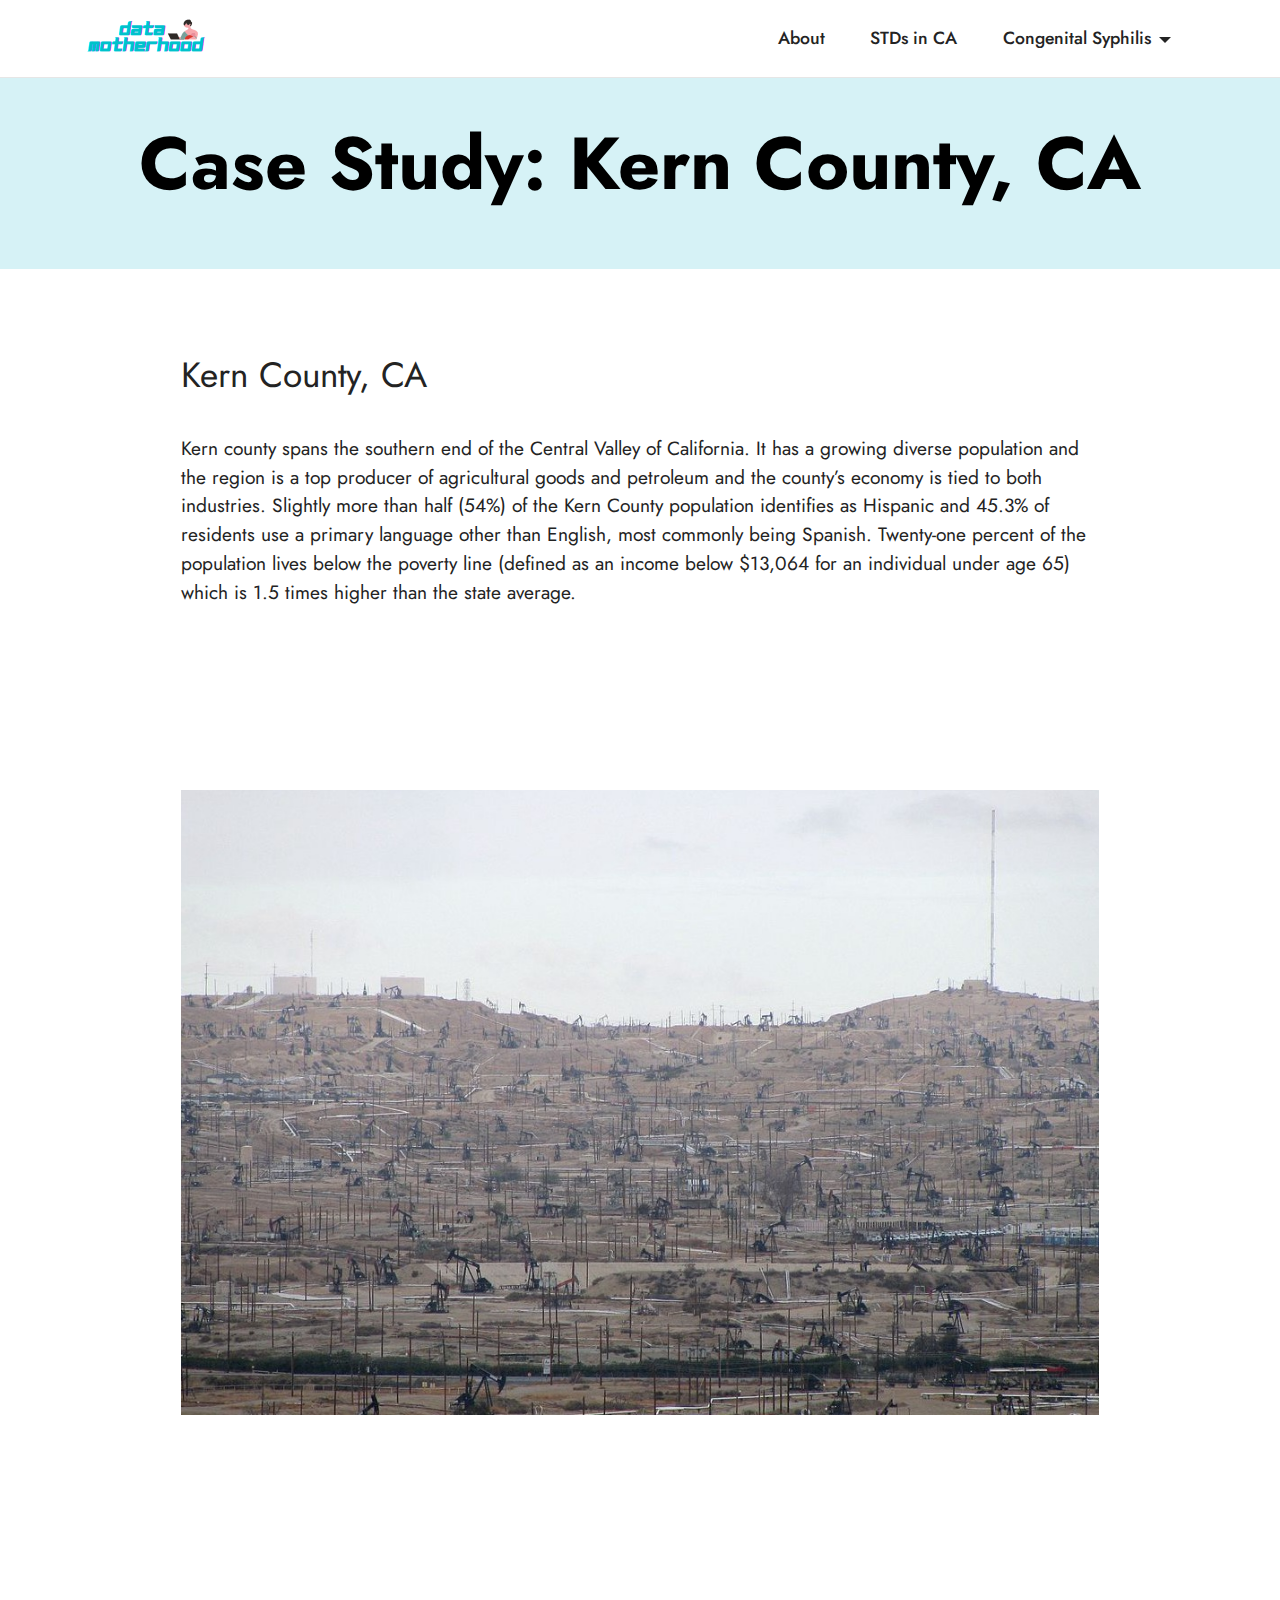
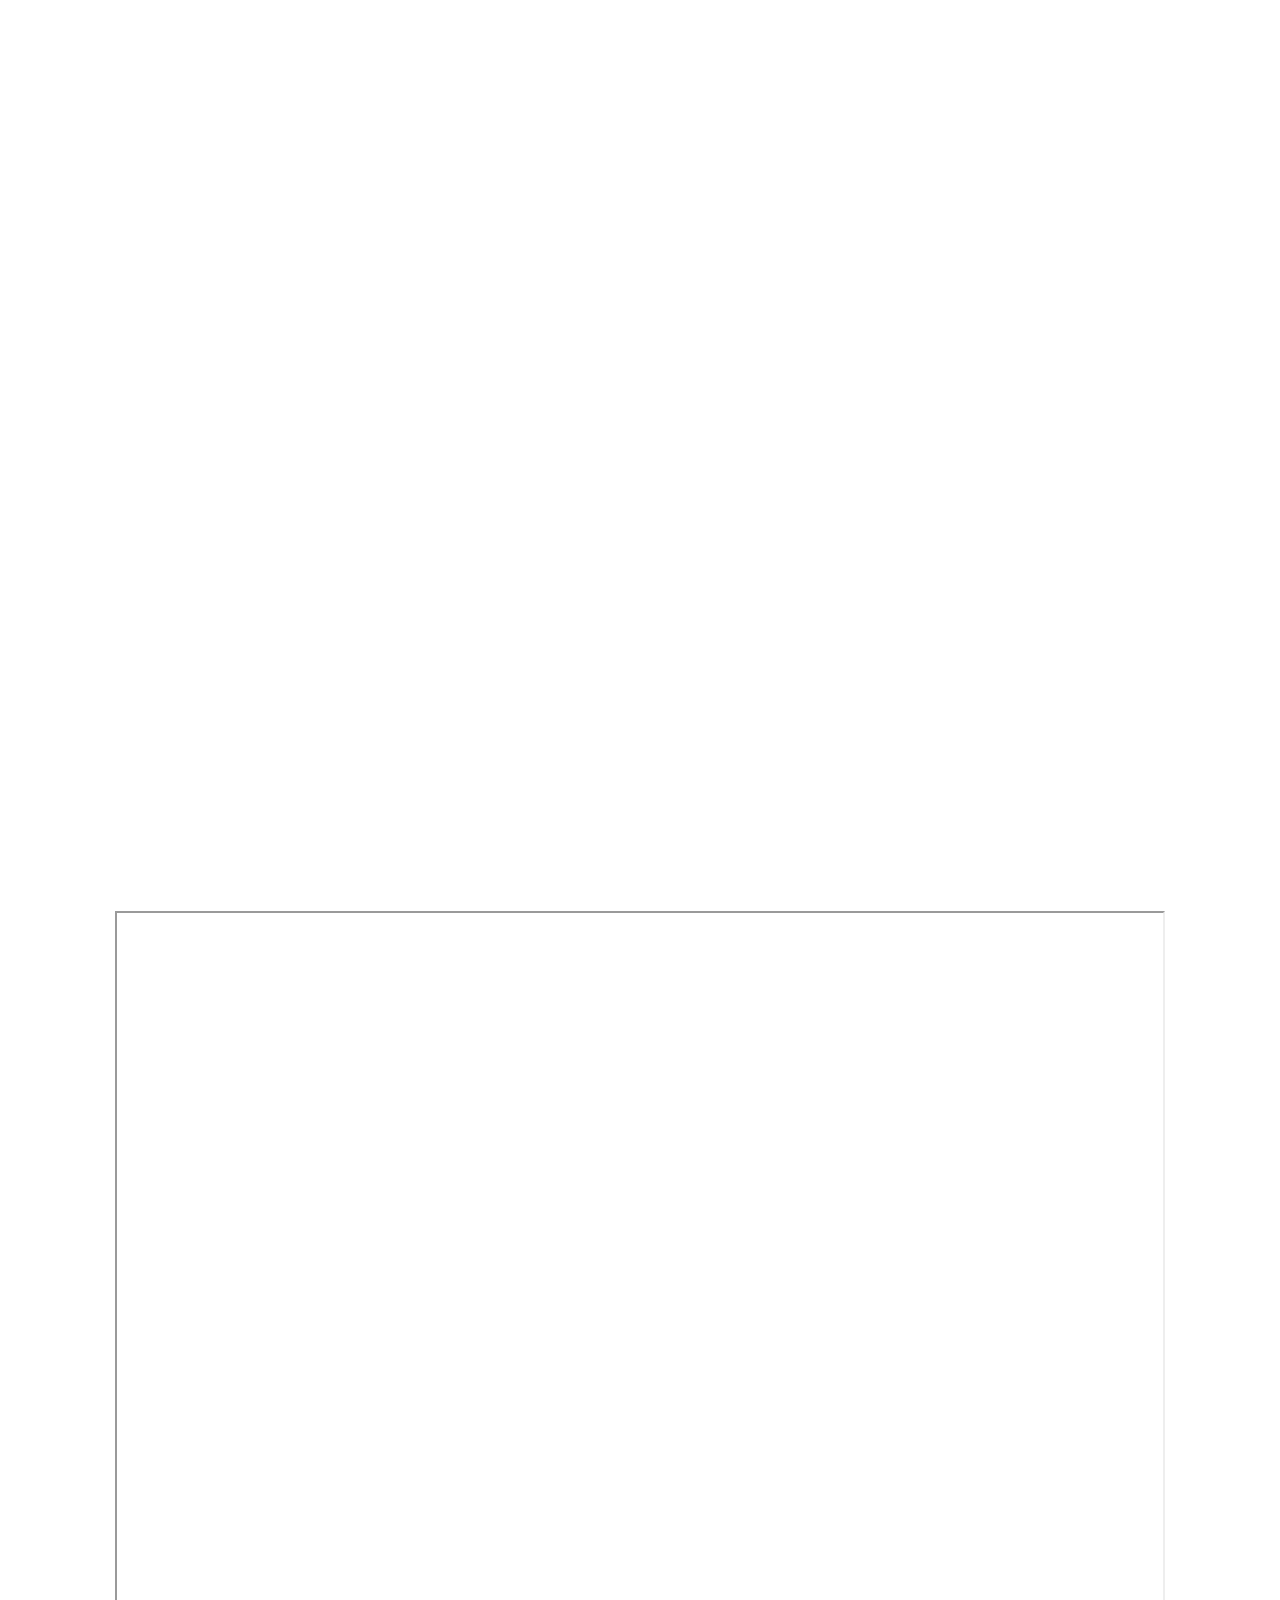
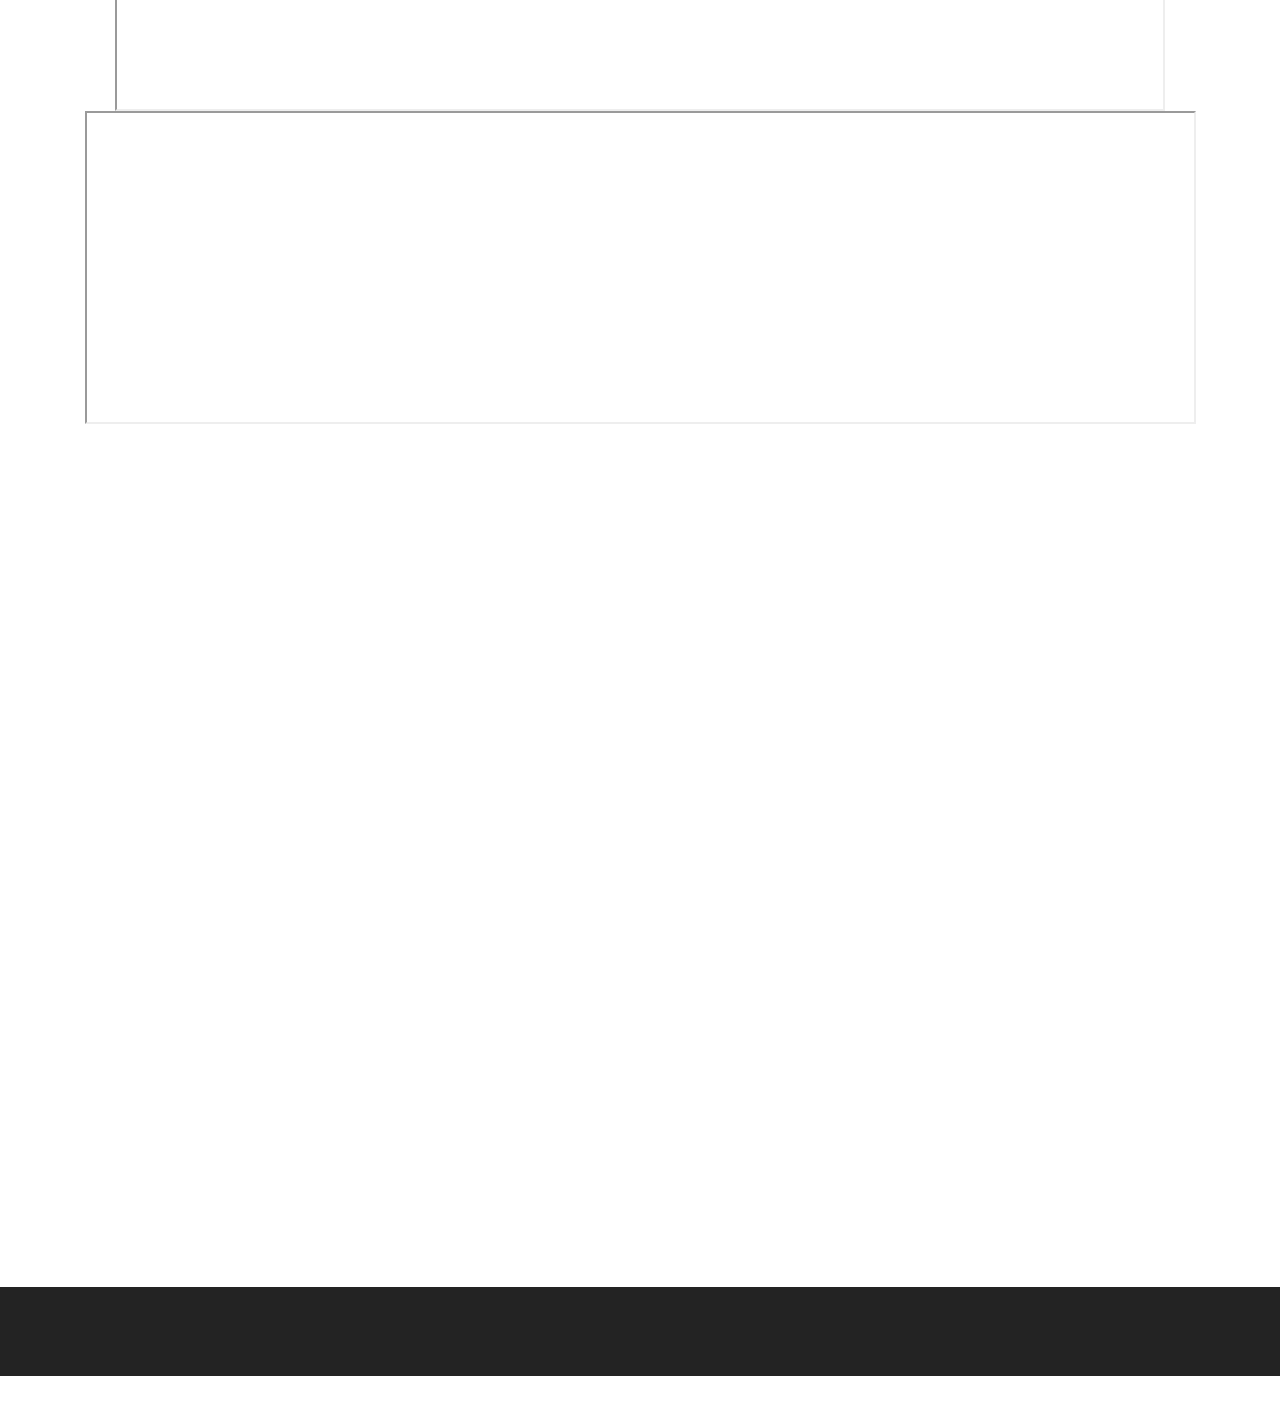
==== commit f99d109f: "Update kern.html" ====
--- a/kern.html
+++ b/kern.html
@@ -175,8 +175,20 @@
 <section class="content5 cid-sqRybt5fAv" id="content5-kern">
 
         <div class="row justify-content-center">
-        <div class='tableauPlaceholder' id='viz1615184800318' style='position: relative'><noscript><a href='#'><img alt=' ' src='https:&#47;&#47;public.tableau.com&#47;static&#47;images&#47;Av&#47;AveragerateofcongenitalsyphiliscasesinCAbycounty&#47;Dashboard1&#47;1_rss.png' style='border: none' /></a></noscript><object class='tableauViz'  style='display:none;'><param name='host_url' value='https%3A%2F%2Fpublic.tableau.com%2F' /> <param name='embed_code_version' value='3' /> <param name='site_root' value='' /><param name='name' value='AveragerateofcongenitalsyphiliscasesinCAbycounty&#47;Dashboard1' /><param name='tabs' value='no' /><param name='toolbar' value='yes' /><param name='static_image' value='https:&#47;&#47;public.tableau.com&#47;static&#47;images&#47;Av&#47;AveragerateofcongenitalsyphiliscasesinCAbycounty&#47;Dashboard1&#47;1.png' /> <param name='animate_transition' value='yes' /><param name='display_static_image' value='yes' /><param name='display_spinner' value='yes' /><param name='display_overlay' value='yes' /><param name='display_count' value='yes' /><param name='language' value='en' /></object></div>                <script type='text/javascript'>                    var divElement = document.getElementById('viz1615184800318');                    var vizElement = divElement.getElementsByTagName('object')[0];                    if ( divElement.offsetWidth > 800 ) { vizElement.style.minWidth='420px';vizElement.style.maxWidth='650px';vizElement.style.width='100%';vizElement.style.minHeight='587px';vizElement.style.maxHeight='887px';vizElement.style.height=(divElement.offsetWidth*0.75)+'px';} else if ( divElement.offsetWidth > 500 ) { vizElement.style.minWidth='420px';vizElement.style.maxWidth='650px';vizElement.style.width='100%';vizElement.style.minHeight='587px';vizElement.style.maxHeight='887px';vizElement.style.height=(divElement.offsetWidth*0.75)+'px';} else { vizElement.style.width='100%';vizElement.style.height='727px';}                     var scriptElement = document.createElement('script');                    scriptElement.src = 'https://public.tableau.com/javascripts/api/viz_v1.js';                    vizElement.parentNode.insertBefore(scriptElement, vizElement);                </script>
-    </div>
+        <div class='tableauPlaceholder' id='viz1615184800318' style='position: relative'><noscript><a href='#'>
+          <img alt=' ' src='https:&#47;&#47;public.tableau.com&#47;static&#47;images&#47;Av&#47;AveragerateofcongenitalsyphiliscasesinCAbycounty&#47;Dashboard1&#47;1_rss.png' style='border: none' /></a></noscript><object class='tableauViz'  style='display:none;'><param name='host_url' value='https%3A%2F%2Fpublic.tableau.com%2F' /> <param name='embed_code_version' value='3' /> <param name='site_root' value='' /><param name='name' value='AveragerateofcongenitalsyphiliscasesinCAbycounty&#47;Dashboard1' /><param name='tabs' value='no' /><param name='toolbar' value='yes' /><param name='static_image' value='https:&#47;&#47;public.tableau.com&#47;static&#47;images&#47;Av&#47;AveragerateofcongenitalsyphiliscasesinCAbycounty&#47;Dashboard1&#47;1.png' /> <param name='animate_transition' value='yes' /><param name='display_static_image' value='yes' /><param name='display_spinner' value='yes' /><param name='display_overlay' value='yes' /><param name='display_count' value='yes' /><param name='language' value='en' /></object></div>               
+          <script type='text/javascript'>                    
+            var divElement = document.getElementById('viz1615184800318');                    
+            var vizElement = divElement.getElementsByTagName('object')[0];                    
+            if ( divElement.offsetWidth > 800 ) 
+            { vizElement.style.minWidth='420px';vizElement.style.maxWidth='650px';vizElement.style.width='100%';vizElement.style.minHeight='587px';vizElement.style.maxHeight='887px';vizElement.style.height=(divElement.offsetWidth*0.75)+'px';} else if ( divElement.offsetWidth > 500 ) 
+            { vizElement.style.minWidth='420px';vizElement.style.maxWidth='650px';vizElement.style.width='100%';vizElement.style.minHeight='587px';vizElement.style.maxHeight='887px';vizElement.style.height=(divElement.offsetWidth*0.75)+'px';} else { vizElement.style.width='100%';vizElement.style.height='727px';}                     
+          var scriptElement = document.createElement('script');                    
+          scriptElement.src = 'https://public.tableau.com/javascripts/api/viz_v1.js';                    
+          vizElement.parentNode.insertBefore(scriptElement, vizElement);               
+          </script>
+    </div> 
+  </div>
 </section>
     
   
@@ -198,15 +210,20 @@
 
   
 
-<section class="content5 cid-sqRybt5fAv" id="content5-kern">
-
-        <div class="row justify-content-center">
-<iframe style='width: 100%; height: 800px;' src='https://voyant-tools.org/?view=Trends&corpus=bafd57167af7d4e754530b928d8b6b5e'></iframe>
+<section class="content5 cid-sqRybt5fAv" id="content5-vkern">
+
+        <div class="row justify-content-center">
+<iframe style='width: 80%; height: 800px;' src='https://voyant-tools.org/?view=Trends&corpus=bafd57167af7d4e754530b928d8b6b5e'></iframe>
   </div>
-</section>  
-  
-  
-<section class="content5 cid-sr28uf25x2" id="content5-1d">
+
+          <div class="row justify-content-center">
+<iframe style='width: 1111px; height: 313px;' src='https://voyant-tools.org/tool/Bubblelines/?query=scared*&query=afraid*&query=jail*&query=alcohol*&query=drug*&query=transportation*&query=homeless*&docId=88cb1826191edaa3e9764a7afb908ab6&docId=08f86a9b7aa176d612af5068c7a5b673&corpus=bafd57167af7d4e754530b928d8b6b5e'></iframe>  
+  </div>
+  
+</section>    
+  
+  
+  <section class="content5 cid-sr28uf25x2" id="content5-1d">
     
     <div class="container">
         <div class="row justify-content-center">
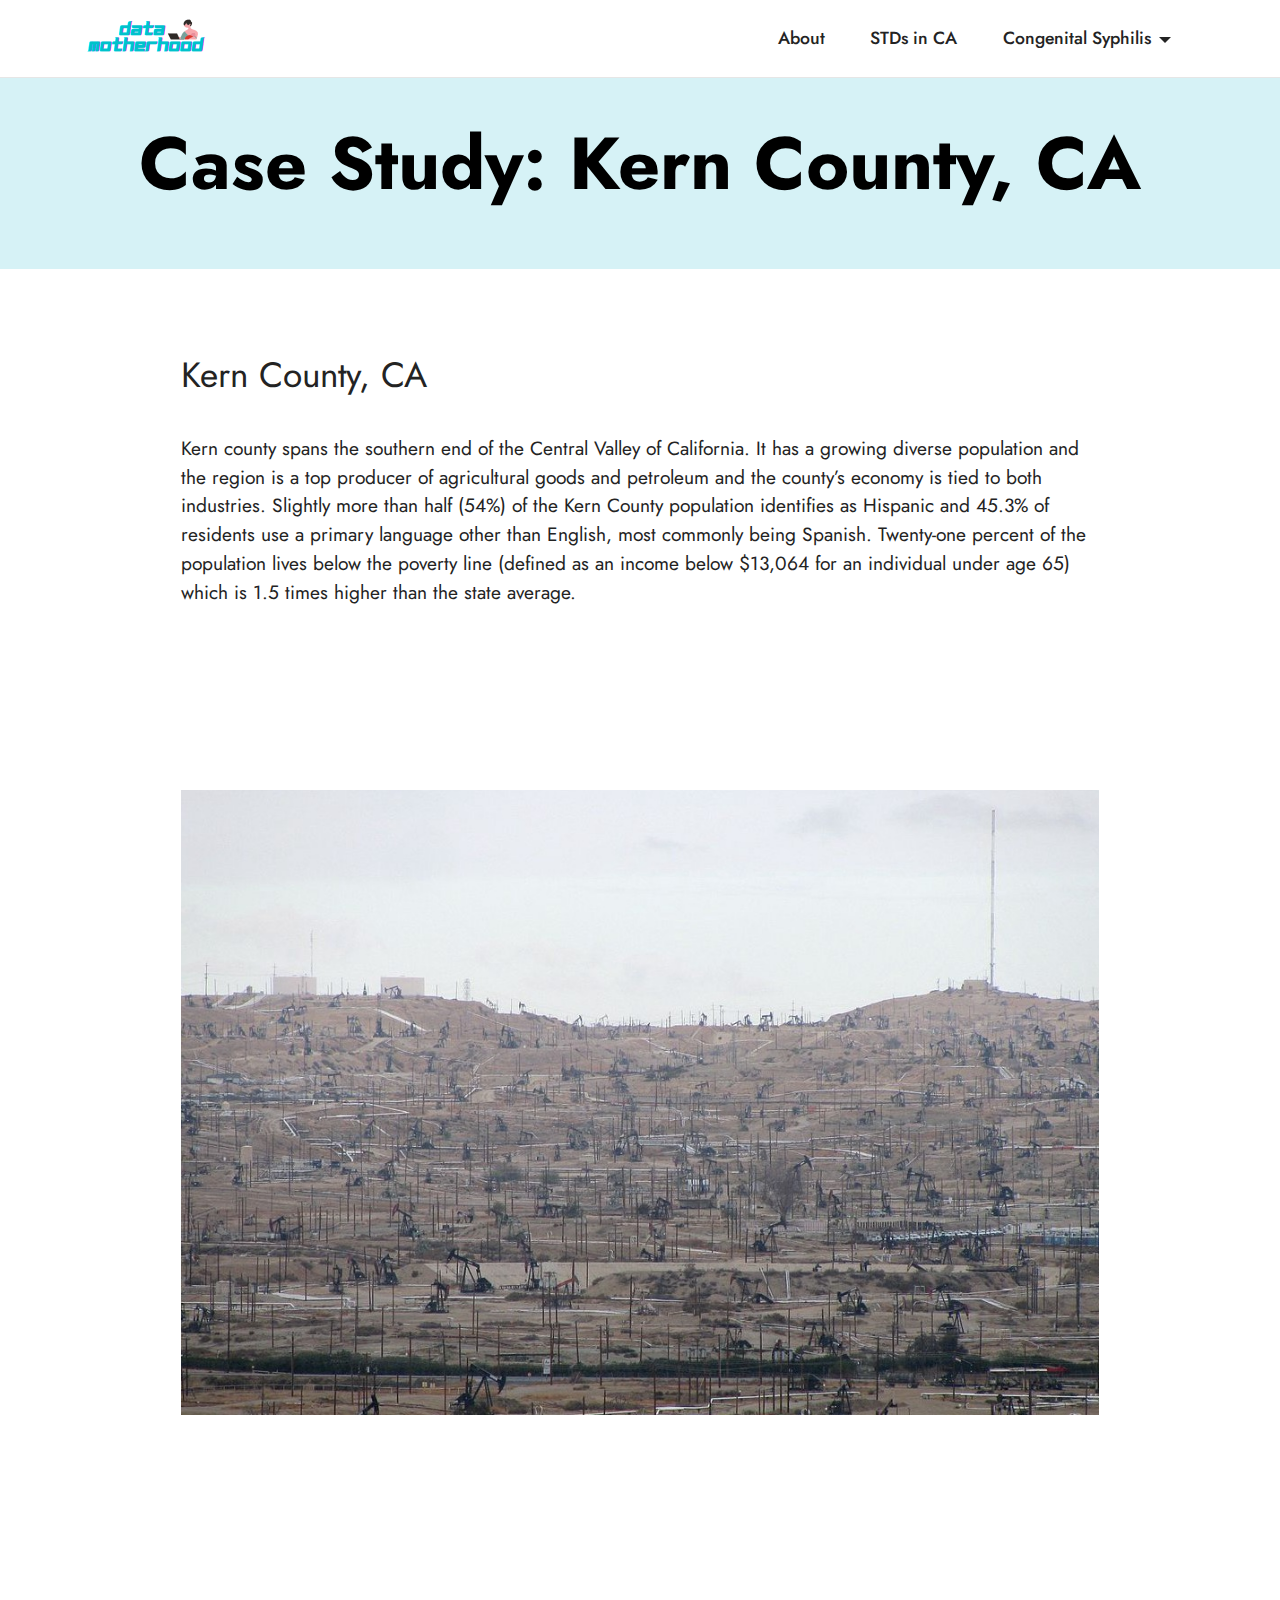
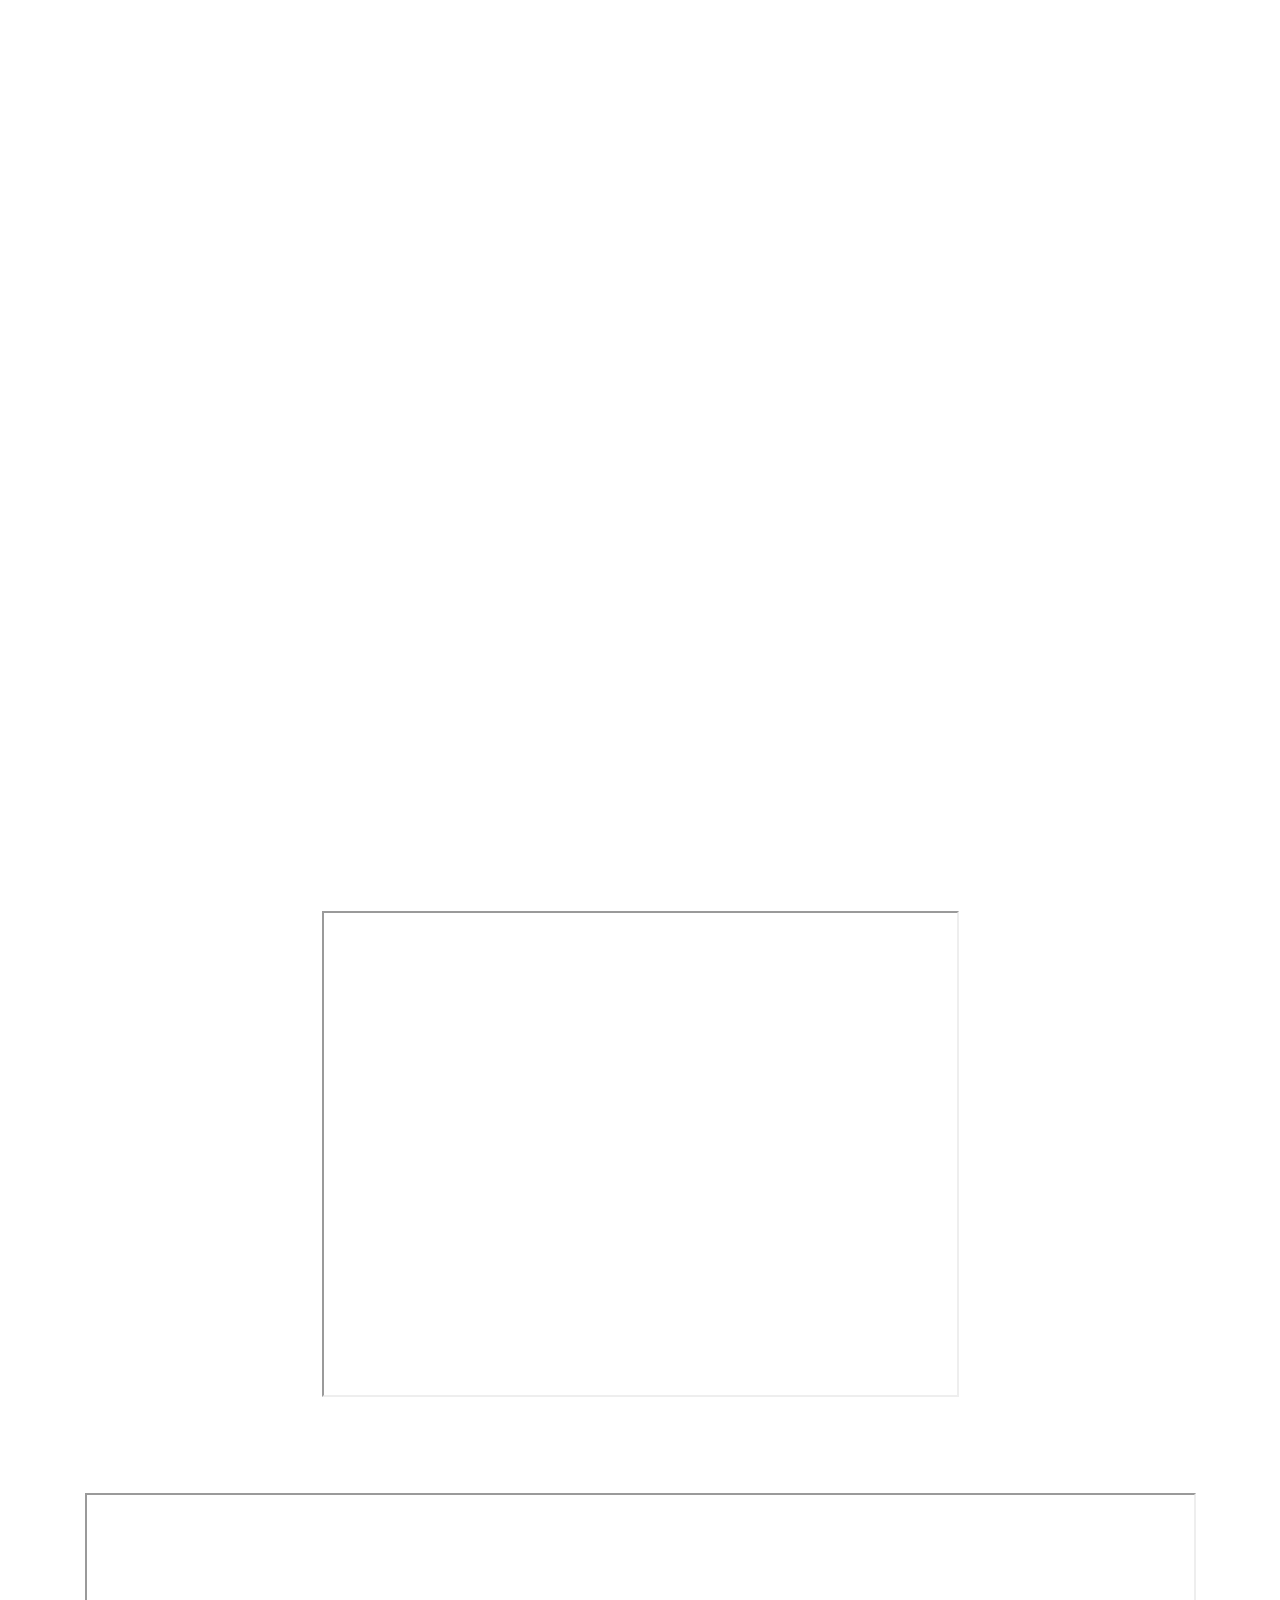
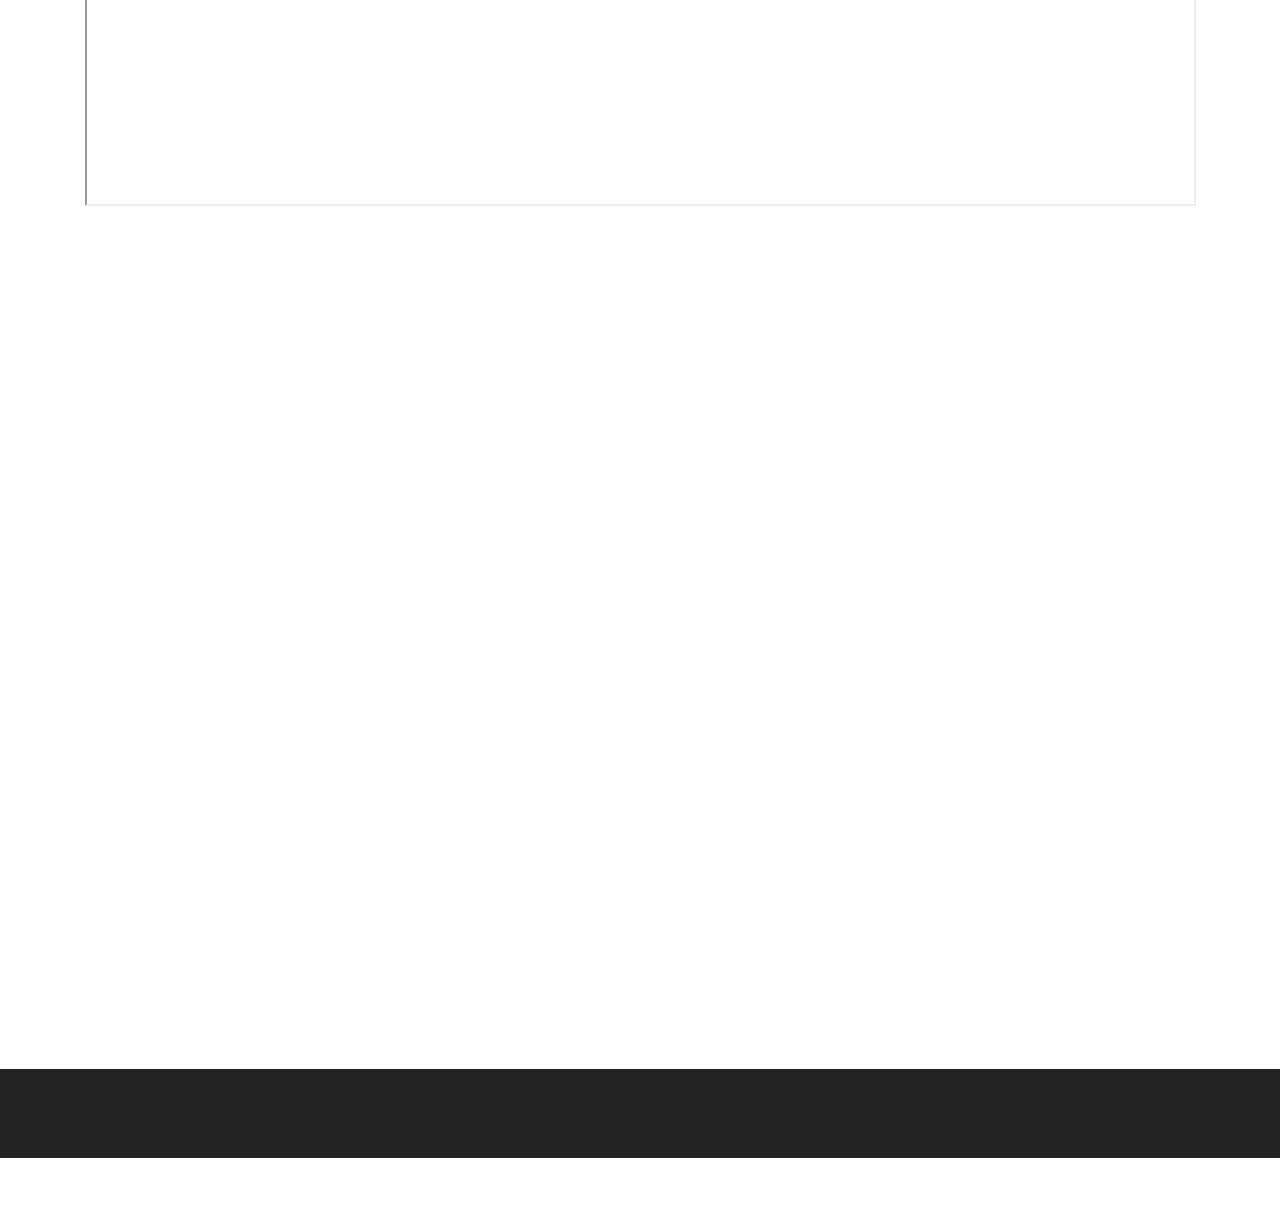
==== commit ec2254d5: "Update kern.html" ====
--- a/kern.html
+++ b/kern.html
@@ -210,16 +210,19 @@
 
   
 
-<section class="content5 cid-sqRybt5fAv" id="content5-vkern">
-
-        <div class="row justify-content-center">
-<iframe style='width: 80%; height: 800px;' src='https://voyant-tools.org/?view=Trends&corpus=bafd57167af7d4e754530b928d8b6b5e'></iframe>
+<section class="content5 cid-sqRybt5fAv" id="content5-vkern1">
+        <div class="row justify-content-center">
+<iframe style='width: 637px; height: 486px;' 
+        src='https://voyant-tools.org/tool/Trends/?query=afraid*&query=alcohol*&query=scared*&query=jail*&query=transportation*&query=homeless*&query=drug*&query=appointment*&mode=&corpus=bafd57167af7d4e754530b928d8b6b5e'></iframe>  </div>
+    </div>
+  </section>  
+
+  
+<section class="content5 cid-sqRybt5fAv" id="content5-vkern2">
+          <div class="row justify-content-center">
+<iframe style='width: 1111px; height: 313px;' src='https://voyant-tools.org/tool/Bubblelines/?query=scared*&query=afraid*&query=jail*&query=alcohol*&query=drug*&query=transportation*&query=homeless*&docId=88cb1826191edaa3e9764a7afb908ab6&docId=08f86a9b7aa176d612af5068c7a5b673&corpus=bafd57167af7d4e754530b928d8b6b5e'>
+            </iframe>  
   </div>
-
-          <div class="row justify-content-center">
-<iframe style='width: 1111px; height: 313px;' src='https://voyant-tools.org/tool/Bubblelines/?query=scared*&query=afraid*&query=jail*&query=alcohol*&query=drug*&query=transportation*&query=homeless*&docId=88cb1826191edaa3e9764a7afb908ab6&docId=08f86a9b7aa176d612af5068c7a5b673&corpus=bafd57167af7d4e754530b928d8b6b5e'></iframe>  
-  </div>
-  
 </section>    
   
   
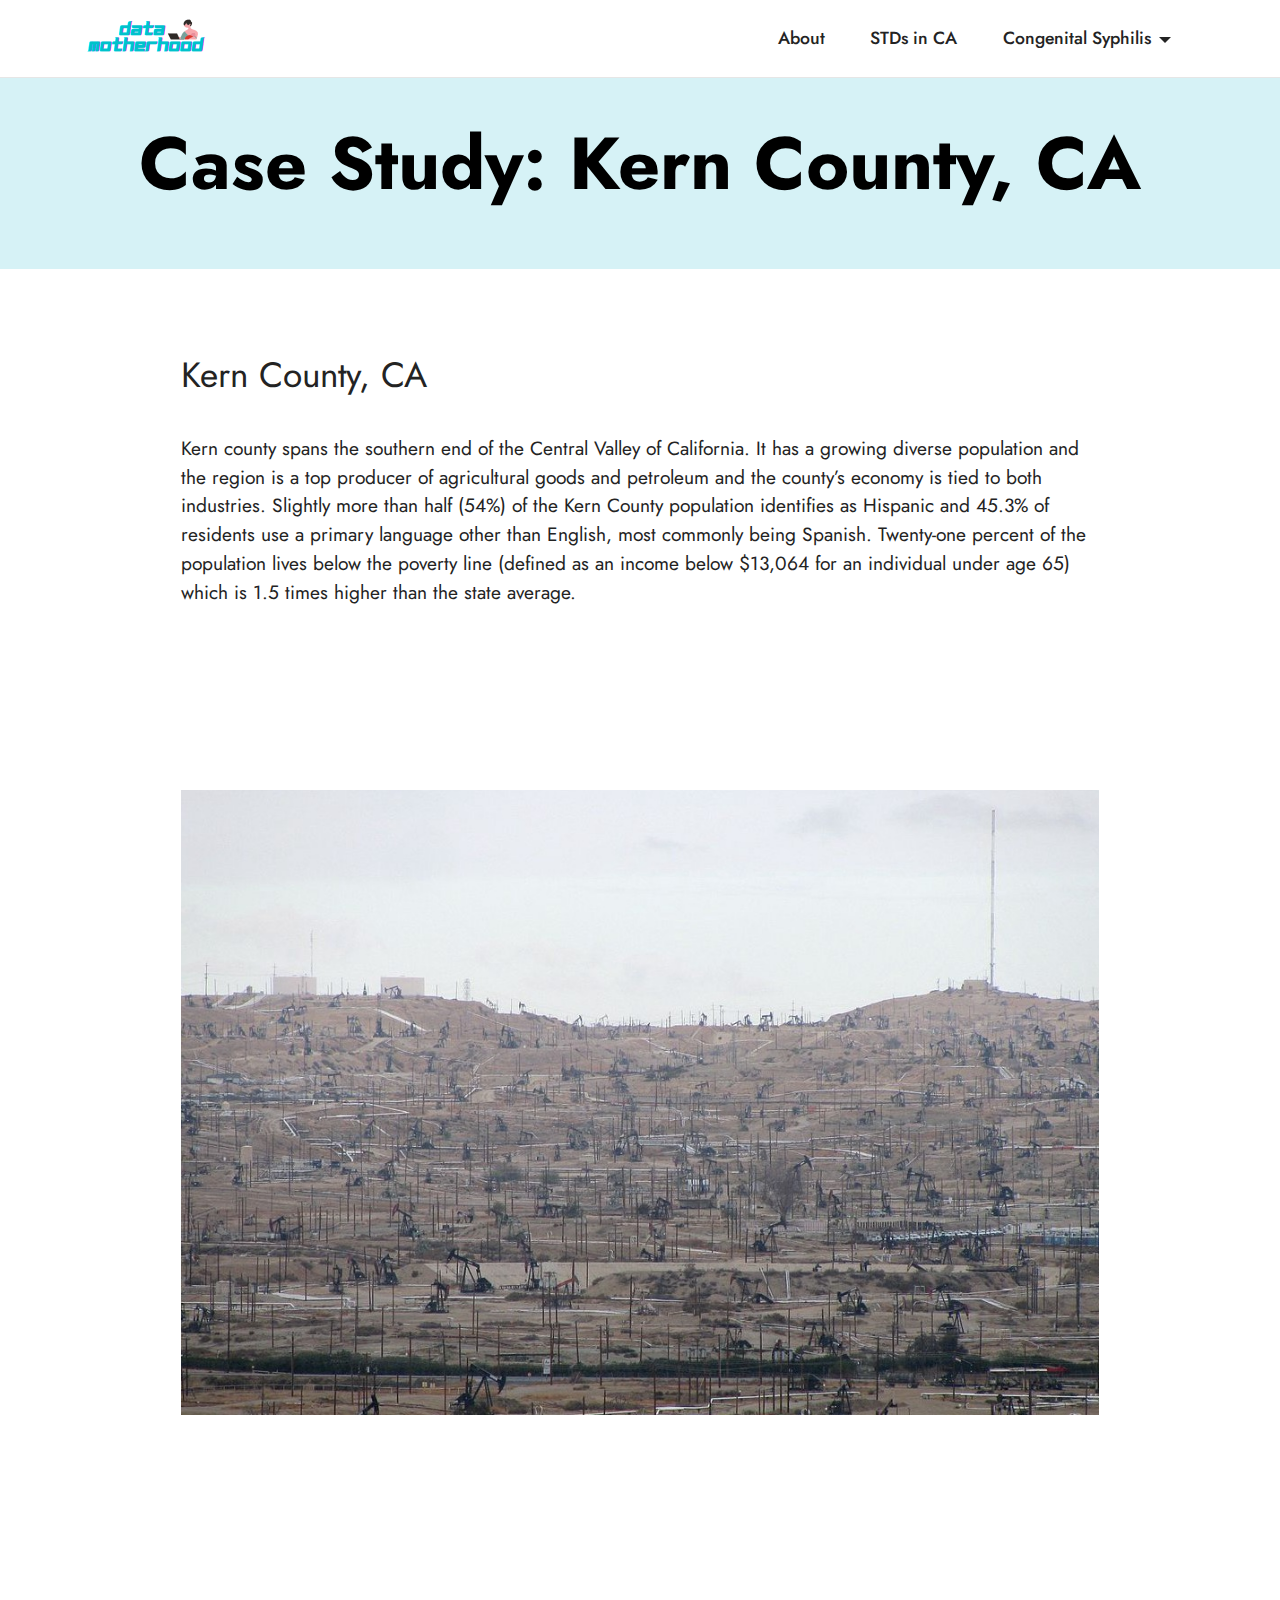
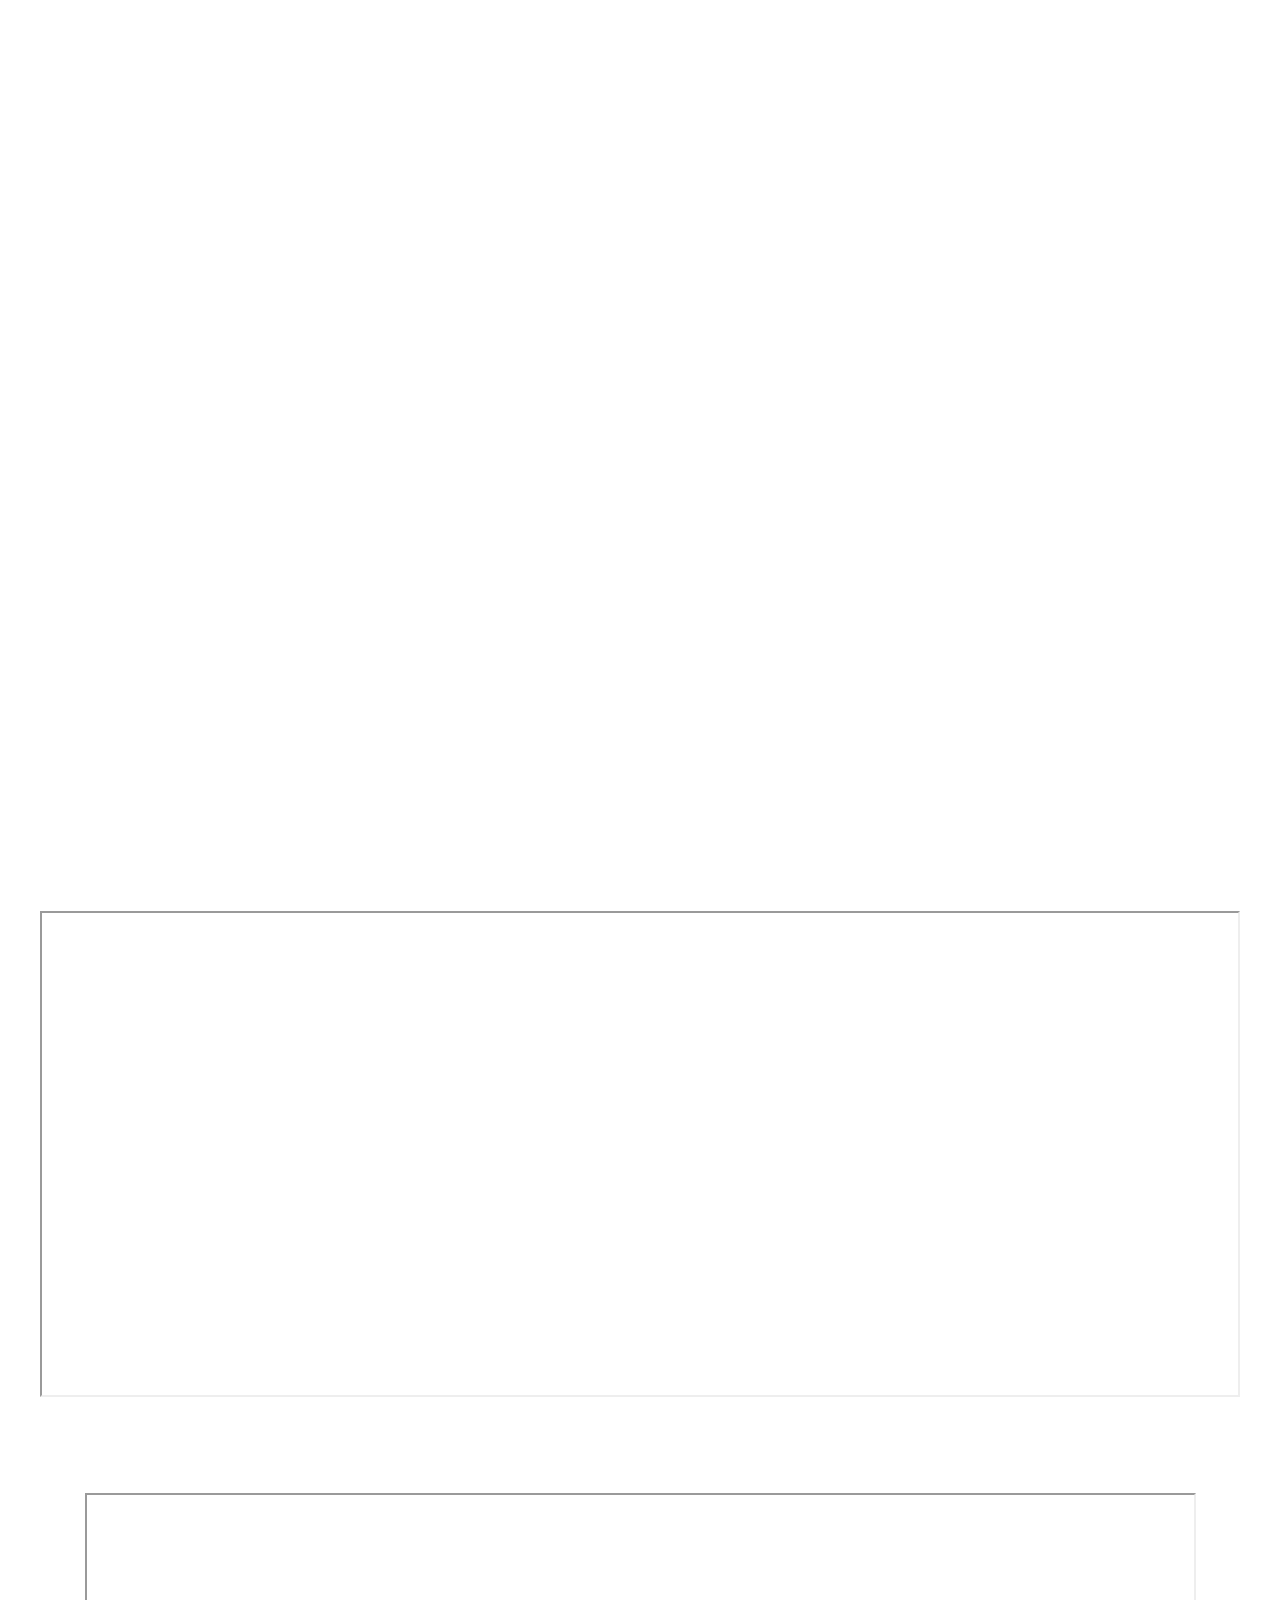
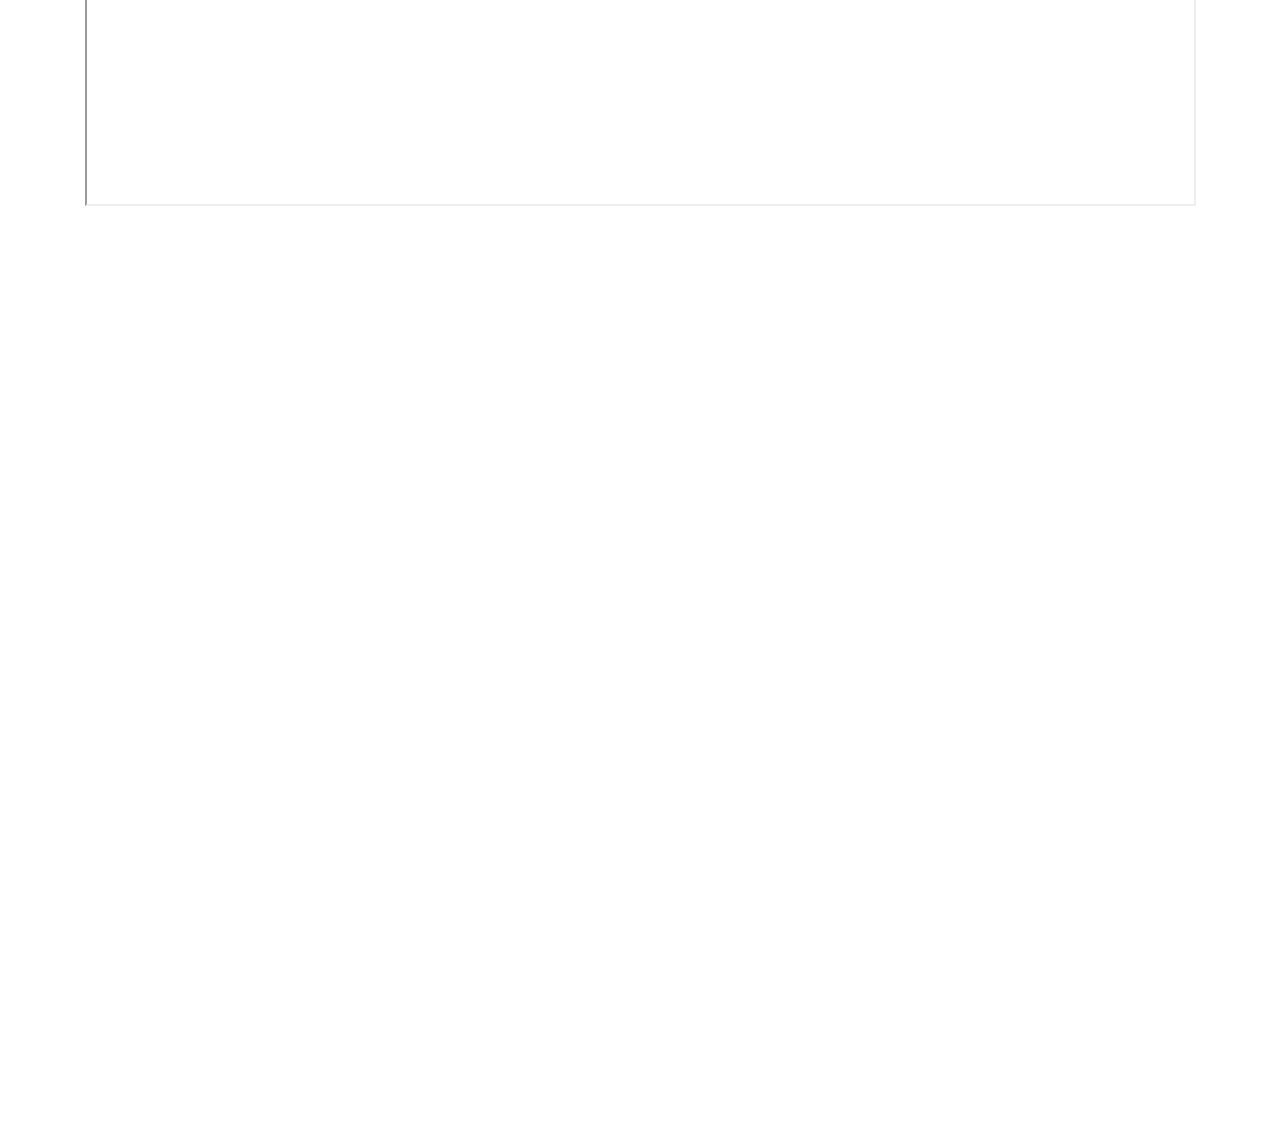
==== commit 940b2bf8: "Update kern.html" ====
--- a/kern.html
+++ b/kern.html
@@ -212,7 +212,7 @@
 
 <section class="content5 cid-sqRybt5fAv" id="content5-vkern1">
         <div class="row justify-content-center">
-<iframe style='width: 637px; height: 486px;' 
+<iframe style='width: 1200px; height: 486px;' 
         src='https://voyant-tools.org/tool/Trends/?query=afraid*&query=alcohol*&query=scared*&query=jail*&query=transportation*&query=homeless*&query=drug*&query=appointment*&mode=&corpus=bafd57167af7d4e754530b928d8b6b5e'></iframe>  </div>
     </div>
   </section>  
@@ -220,7 +220,8 @@
   
 <section class="content5 cid-sqRybt5fAv" id="content5-vkern2">
           <div class="row justify-content-center">
-<iframe style='width: 1111px; height: 313px;' src='https://voyant-tools.org/tool/Bubblelines/?query=scared*&query=afraid*&query=jail*&query=alcohol*&query=drug*&query=transportation*&query=homeless*&docId=88cb1826191edaa3e9764a7afb908ab6&docId=08f86a9b7aa176d612af5068c7a5b673&corpus=bafd57167af7d4e754530b928d8b6b5e'>
+<iframe style='width: 1111px; height: 313px;' 
+        src='https://voyant-tools.org/tool/Bubblelines/?query=scared*&query=afraid*&query=jail*&query=alcohol*&query=drug*&query=transportation*&query=homeless*&docId=88cb1826191edaa3e9764a7afb908ab6&docId=08f86a9b7aa176d612af5068c7a5b673&corpus=bafd57167af7d4e754530b928d8b6b5e'>
             </iframe>  
   </div>
 </section>    
@@ -258,7 +259,7 @@
     </div>
 </section>
 
-<section class="footer7 cid-sqRCqn70dF" once="footers" id="footer7-11">
+<section class="footer7 cid-sr3jDyXDfV" once="footers" id="footer7-1l">
 
     
 
@@ -268,13 +269,11 @@
         <div class="media-container-row align-center mbr-white">
             <div class="col-12">
                 <p class="mbr-text mb-0 mbr-fonts-style display-7">
-                    © Copyright 2021 Eunhee Park - All Rights Reserved
-                </p>
-            </div>
-        </div>
-    </div>
-</section><section style="background-color: #fff; font-family: -apple-system, BlinkMacSystemFont, 'Segoe UI', 'Roboto', 'Helvetica Neue', Arial, sans-serif; color:#aaa; font-size:12px; padding: 0; align-items: center; display: flex;"><a href="https://mobirise.site/o" style="flex: 1 1; height: 3rem; padding-left: 1rem;"></a><p style="flex: 0 0 auto; margin:0; padding-right:1rem;">The <a href="https://mobirise.site/e" style="color:#aaa;">website</a> was started with Mobirise</p></section><script src="assets/web/assets/jquery/jquery.min.js"></script>  <script src="assets/popper/popper.min.js"></script>  <script src="assets/tether/tether.min.js"></script>  <script src="assets/bootstrap/js/bootstrap.min.js"></script>  <script src="assets/smoothscroll/smooth-scroll.js"></script>  <script src="assets/dropdown/js/nav-dropdown.js"></script>  <script src="assets/dropdown/js/navbar-dropdown.js"></script>  <script src="assets/touchswipe/jquery.touch-swipe.min.js"></script>  <script src="assets/viewportchecker/jquery.viewportchecker.js"></script>  <script src="assets/theme/js/script.js"></script>  
-  
+                    © euneepark dot github dot io by Eunhee Park is licensed under a Creative Commons Attribution-ShareAlike 4.0 International&nbsp;</p>
+            </div>
+        </div>
+    </div>
+</section><section style="background-color: #fff; font-family: -apple-system, BlinkMacSystemFont, 'Segoe UI', 'Roboto', 'Helvetica Neue', Arial, sans-serif; color:#aaa; font-size:12px; padding: 0; align-items: center; display: flex;"><a href="https://mobirise.site/o" style="flex: 1 1; height: 3rem; padding-left: 1rem;"></a><p style="flex: 0 0 auto; margin:0; padding-right:1rem;">Mobirise web page creator - <a href="https://mobirise.site/n" style="color:#aaa;">Details here</a></p></section><script src="assets/web/assets/jquery/jquery.min.js"></script>  <script src="assets/popper/popper.min.js"></script>  <script src="assets/tether/tether.min.js"></script>  <script src="assets/bootstrap/js/bootstrap.min.js"></script>  <script src="assets/smoothscroll/smooth-scroll.js"></script>  <script src="assets/parallax/jarallax.min.js"></script>  <script src="assets/viewportchecker/jquery.viewportchecker.js"></script>  <script src="assets/dropdown/js/nav-dropdown.js"></script>  <script src="assets/dropdown/js/navbar-dropdown.js"></script>  <script src="assets/touchswipe/jquery.touch-swipe.min.js"></script>  <script src="assets/theme/js/script.js"></script>  
   
   <input name="animation" type="hidden">
   </body>
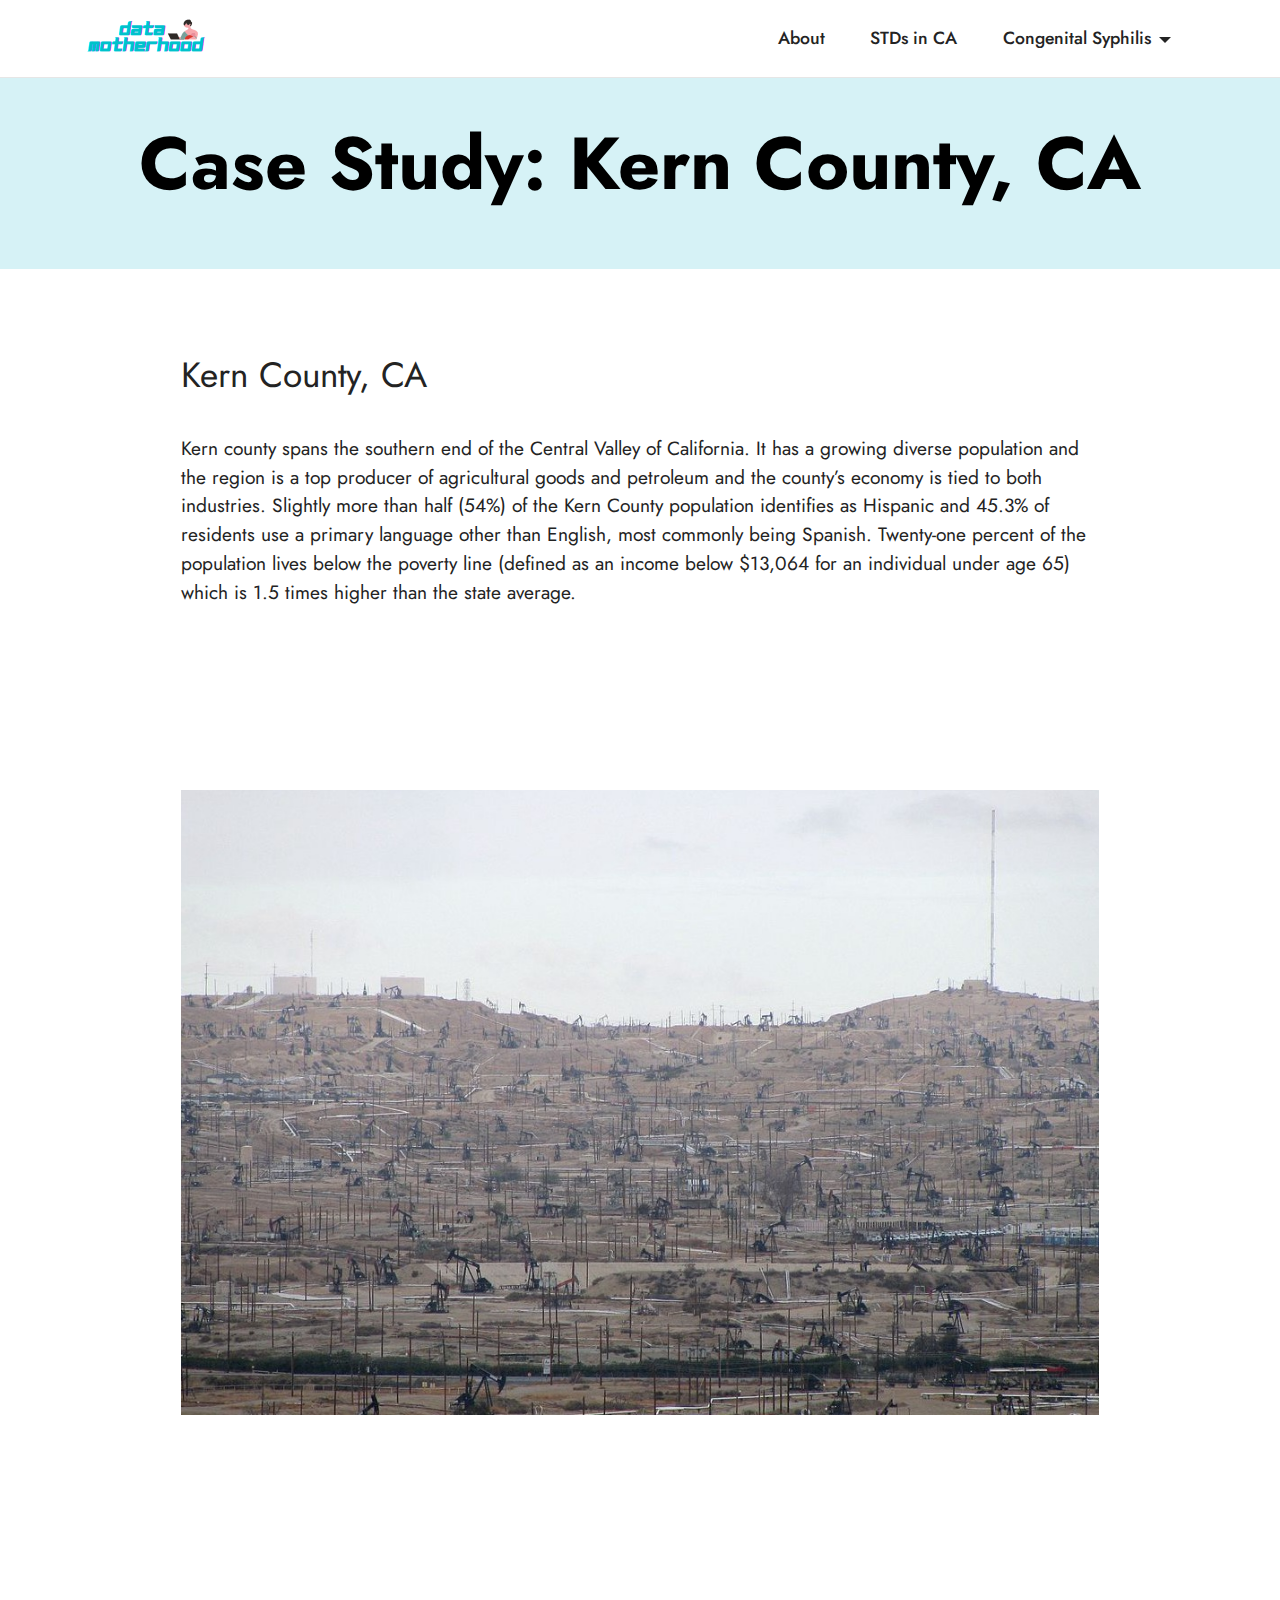
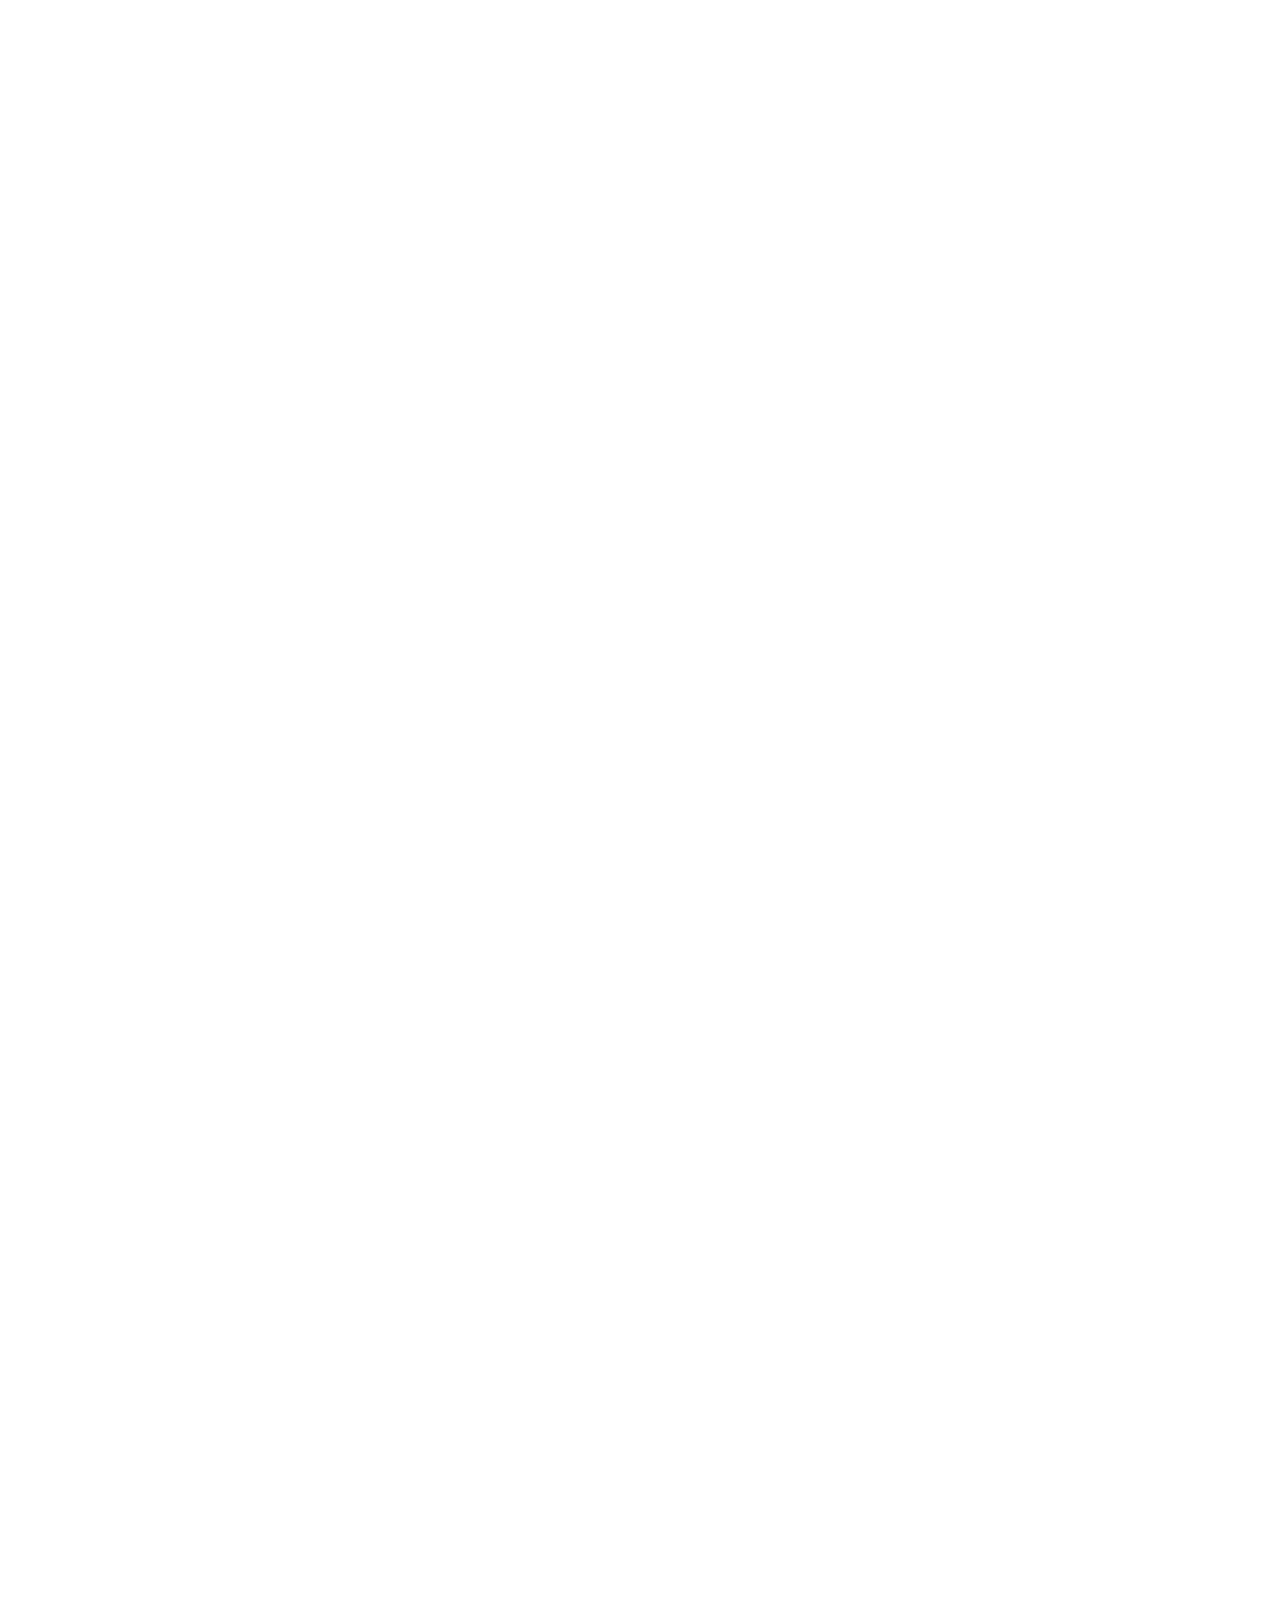
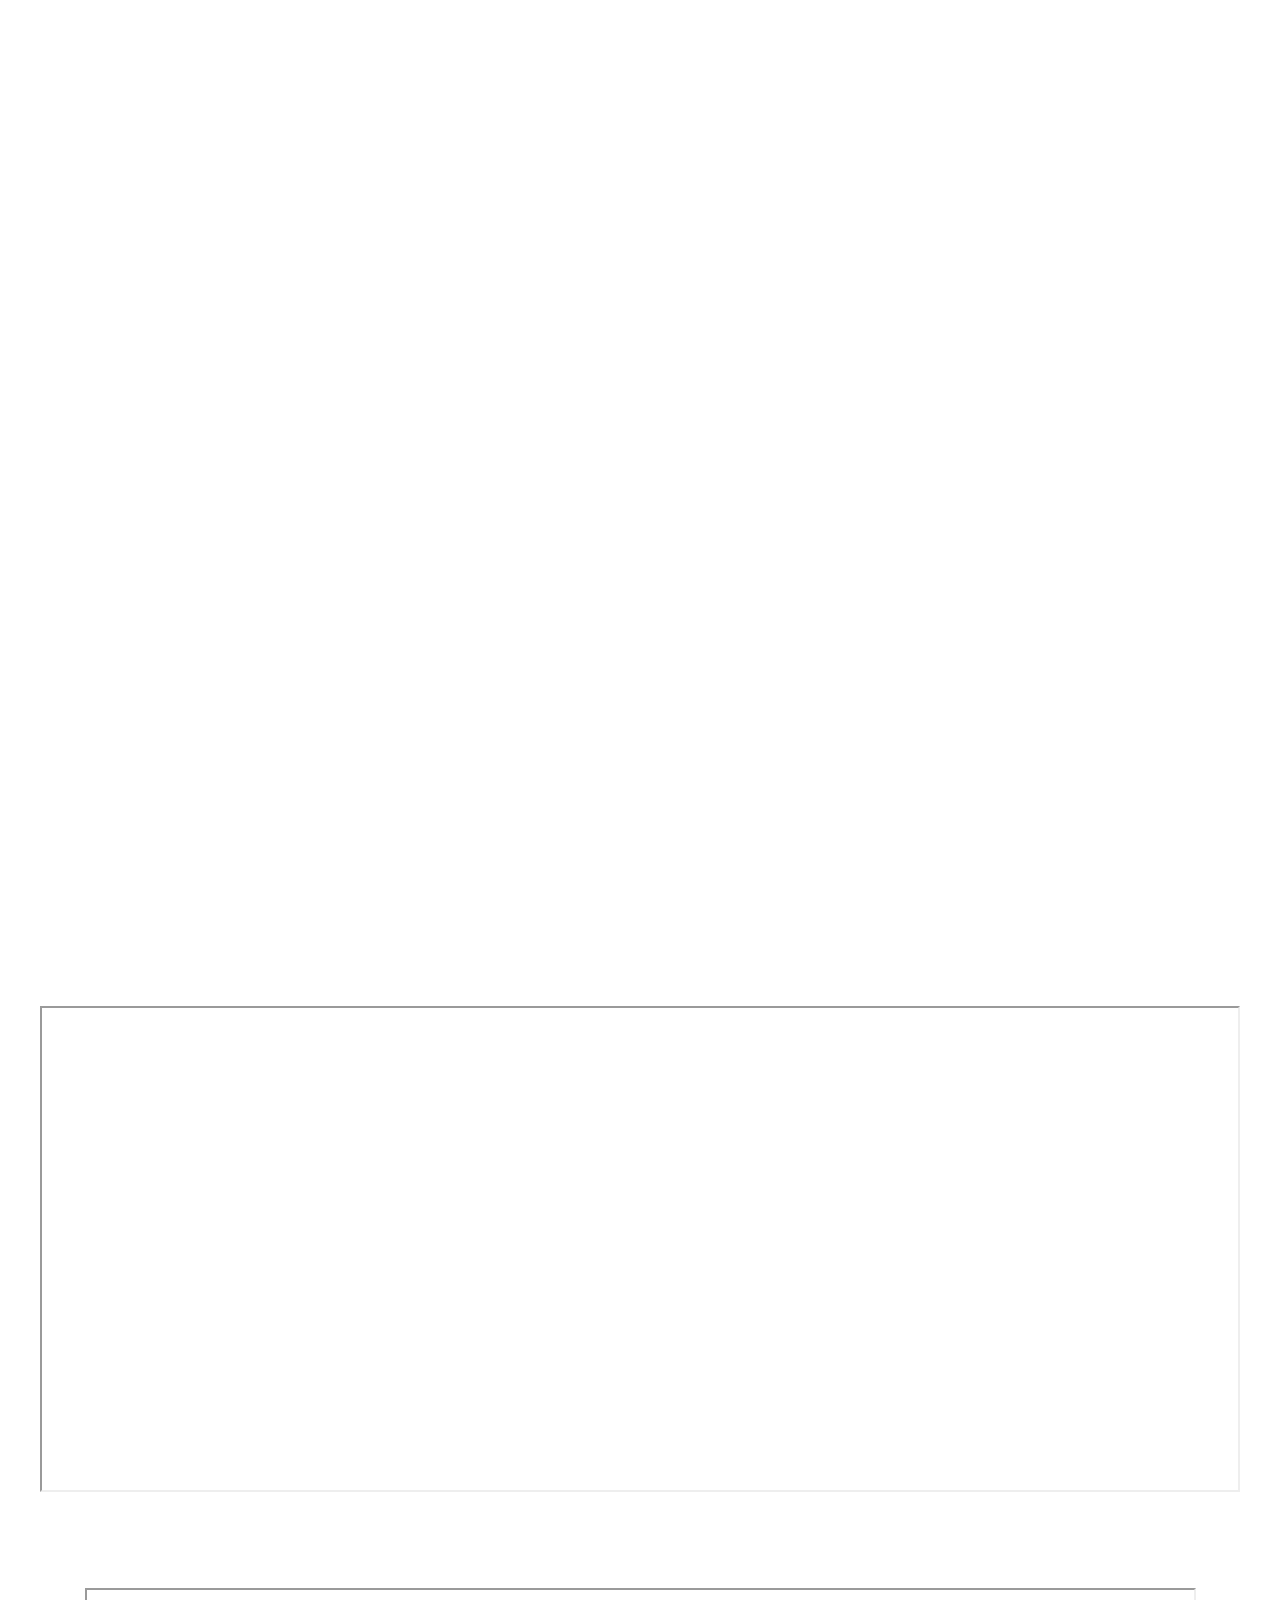
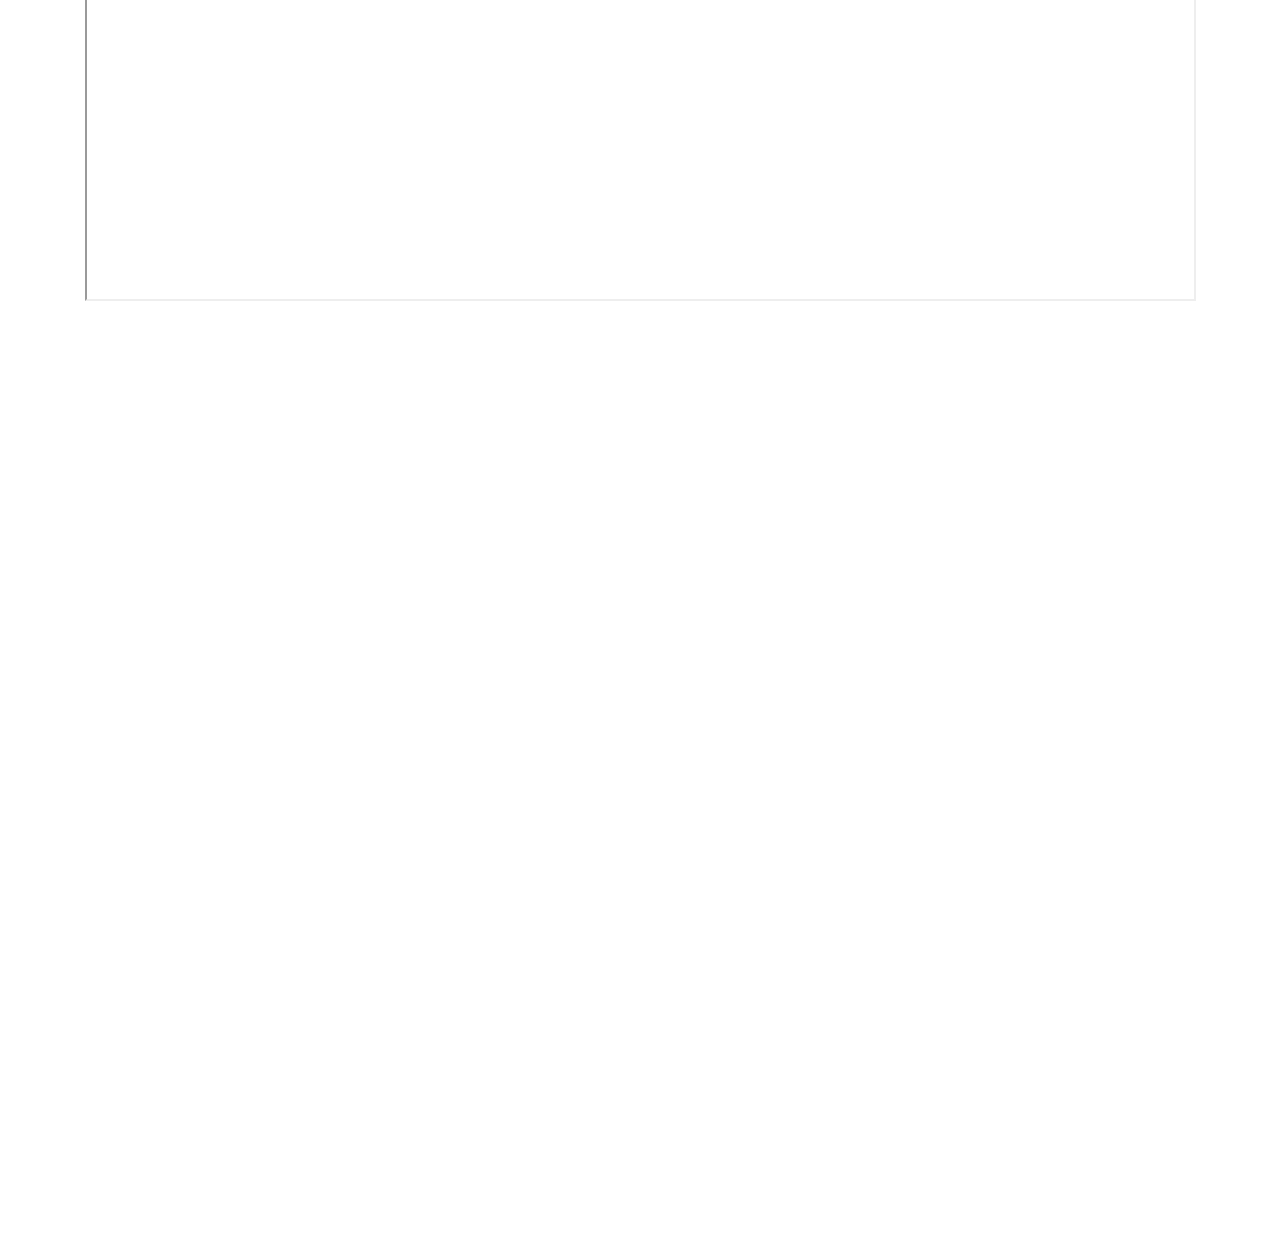
==== commit 6a97a294: "Update kern.html" ====
--- a/kern.html
+++ b/kern.html
@@ -170,27 +170,19 @@
     </div>
 </section>
 
-  
-
-<section class="content5 cid-sqRybt5fAv" id="content5-kern">
-
-        <div class="row justify-content-center">
-        <div class='tableauPlaceholder' id='viz1615184800318' style='position: relative'><noscript><a href='#'>
-          <img alt=' ' src='https:&#47;&#47;public.tableau.com&#47;static&#47;images&#47;Av&#47;AveragerateofcongenitalsyphiliscasesinCAbycounty&#47;Dashboard1&#47;1_rss.png' style='border: none' /></a></noscript><object class='tableauViz'  style='display:none;'><param name='host_url' value='https%3A%2F%2Fpublic.tableau.com%2F' /> <param name='embed_code_version' value='3' /> <param name='site_root' value='' /><param name='name' value='AveragerateofcongenitalsyphiliscasesinCAbycounty&#47;Dashboard1' /><param name='tabs' value='no' /><param name='toolbar' value='yes' /><param name='static_image' value='https:&#47;&#47;public.tableau.com&#47;static&#47;images&#47;Av&#47;AveragerateofcongenitalsyphiliscasesinCAbycounty&#47;Dashboard1&#47;1.png' /> <param name='animate_transition' value='yes' /><param name='display_static_image' value='yes' /><param name='display_spinner' value='yes' /><param name='display_overlay' value='yes' /><param name='display_count' value='yes' /><param name='language' value='en' /></object></div>               
-          <script type='text/javascript'>                    
-            var divElement = document.getElementById('viz1615184800318');                    
-            var vizElement = divElement.getElementsByTagName('object')[0];                    
-            if ( divElement.offsetWidth > 800 ) 
-            { vizElement.style.minWidth='420px';vizElement.style.maxWidth='650px';vizElement.style.width='100%';vizElement.style.minHeight='587px';vizElement.style.maxHeight='887px';vizElement.style.height=(divElement.offsetWidth*0.75)+'px';} else if ( divElement.offsetWidth > 500 ) 
-            { vizElement.style.minWidth='420px';vizElement.style.maxWidth='650px';vizElement.style.width='100%';vizElement.style.minHeight='587px';vizElement.style.maxHeight='887px';vizElement.style.height=(divElement.offsetWidth*0.75)+'px';} else { vizElement.style.width='100%';vizElement.style.height='727px';}                     
-          var scriptElement = document.createElement('script');                    
-          scriptElement.src = 'https://public.tableau.com/javascripts/api/viz_v1.js';                    
-          vizElement.parentNode.insertBefore(scriptElement, vizElement);               
-          </script>
-    </div> 
-  </div>
-</section>
-    
+<section class="content5 cid-sr25rADn9O" id="content5-1ke">
+               <div class="row justify-content-center">
+   <div class='tableauPlaceholder' id='viz1615372499033' style='position: relative'><noscript><a href='#'><img alt=' ' src='https:&#47;&#47;public.tableau.com&#47;static&#47;images&#47;Av&#47;AveragerateofcongenitalsyphiliscasesinCAbycounty&#47;Dashboard1&#47;1_rss.png' style='border: none' /></a></noscript><object class='tableauViz'  style='display:none;'><param name='host_url' value='https%3A%2F%2Fpublic.tableau.com%2F' /> <param name='embed_code_version' value='3' /> <param name='site_root' value='' /><param name='name' value='AveragerateofcongenitalsyphiliscasesinCAbycounty&#47;Dashboard1' /><param name='tabs' value='no' /><param name='toolbar' value='yes' /><param name='static_image' value='https:&#47;&#47;public.tableau.com&#47;static&#47;images&#47;Av&#47;AveragerateofcongenitalsyphiliscasesinCAbycounty&#47;Dashboard1&#47;1.png' /> <param name='animate_transition' value='yes' /><param name='display_static_image' value='yes' /><param name='display_spinner' value='yes' /><param name='display_overlay' value='yes' /><param name='display_count' value='yes' /><param name='language' value='en' /><param name='filter' value='publish=yes' /></object></div>                <script type='text/javascript'>                    var divElement = document.getElementById('viz1615372499033');                    var vizElement = divElement.getElementsByTagName('object')[0];                    if ( divElement.offsetWidth > 800 ) { vizElement.style.width='800px';vizElement.style.height='827px';} else if ( divElement.offsetWidth > 500 ) { vizElement.style.width='800px';vizElement.style.height='827px';} else { vizElement.style.width='100%';vizElement.style.height='727px';}                     var scriptElement = document.createElement('script');                    scriptElement.src = 'https://public.tableau.com/javascripts/api/viz_v1.js';                    vizElement.parentNode.insertBefore(scriptElement, vizElement);                </script>
+    </div>
+</section>
+  
+  
+<section class="content5 cid-sr25rADn9O" id="content5-ke">
+               <div class="row justify-content-center">
+   <div class='tableauPlaceholder' id='viz1615368851799' style='position: relative'><noscript><a href='#'><img alt=' ' src='https:&#47;&#47;public.tableau.com&#47;static&#47;images&#47;Th&#47;Themesfrominterviews&#47;Dashboard1&#47;1_rss.png' style='border: none' /></a></noscript><object class='tableauViz'  style='display:none;'><param name='host_url' value='https%3A%2F%2Fpublic.tableau.com%2F' /> <param name='embed_code_version' value='3' /> <param name='site_root' value='' /><param name='name' value='Themesfrominterviews&#47;Dashboard1' /><param name='tabs' value='no' /><param name='toolbar' value='yes' /><param name='static_image' value='https:&#47;&#47;public.tableau.com&#47;static&#47;images&#47;Th&#47;Themesfrominterviews&#47;Dashboard1&#47;1.png' /> <param name='animate_transition' value='yes' /><param name='display_static_image' value='yes' /><param name='display_spinner' value='yes' /><param name='display_overlay' value='yes' /><param name='display_count' value='yes' /><param name='language' value='en' /><param name='filter' value='publish=yes' /></object></div>                <script type='text/javascript'>                    var divElement = document.getElementById('viz1615368851799');                    var vizElement = divElement.getElementsByTagName('object')[0];                    if ( divElement.offsetWidth > 800 ) { vizElement.style.width='800px';vizElement.style.height='827px';} else if ( divElement.offsetWidth > 500 ) { vizElement.style.width='800px';vizElement.style.height='827px';} else { vizElement.style.width='100%';vizElement.style.height='727px';}                     var scriptElement = document.createElement('script');                    scriptElement.src = 'https://public.tableau.com/javascripts/api/viz_v1.js';                    vizElement.parentNode.insertBefore(scriptElement, vizElement);                </script>
+    </div>
+</section>
+
   
   
   
@@ -208,6 +200,96 @@
     </div>
 </section>
 
+  
+ 
+<section class="content5 cid-sqRybt5fAv" id="content5-kk1">
+        <div class="row justify-content-center">
+          <div class='tableauPlaceholder' id='viz1615368851799' style='position: relative'><noscript><a href='#'><img alt=' ' src='https:&#47;&#47;public.tableau.com&#47;static&#47;images&#47;Th&#47;Themesfrominterviews&#47;Dashboard1&#47;1_rss.png' style='border: none' /></a></noscript><object class='tableauViz'  style='display:none;'><param name='host_url' value='https%3A%2F%2Fpublic.tableau.com%2F' /> <param name='embed_code_version' value='3' /> <param name='site_root' value='' /><param name='name' value='Themesfrominterviews&#47;Dashboard1' /><param name='tabs' value='no' /><param name='toolbar' value='yes' /><param name='static_image' value='https:&#47;&#47;public.tableau.com&#47;static&#47;images&#47;Th&#47;Themesfrominterviews&#47;Dashboard1&#47;1.png' /> <param name='animate_transition' value='yes' /><param name='display_static_image' value='yes' /><param name='display_spinner' value='yes' /><param name='display_overlay' value='yes' /><param name='display_count' value='yes' /><param name='language' value='en' /><param name='filter' value='publish=yes' /></object></div>                <script type='text/javascript'>                    var divElement = document.getElementById('viz1615368851799');                    var vizElement = divElement.getElementsByTagName('object')[0];                    if ( divElement.offsetWidth > 800 ) { vizElement.style.width='800px';vizElement.style.height='827px';} else if ( divElement.offsetWidth > 500 ) { vizElement.style.width='800px';vizElement.style.height='827px';} else { vizElement.style.width='100%';vizElement.style.height='727px';}                     var scriptElement = document.createElement('script');                    scriptElement.src = 'https://public.tableau.com/javascripts/api/viz_v1.js';                    vizElement.parentNode.insertBefore(scriptElement, vizElement);                </script>
+   </div>
+</section>         
+          
+          
+<section class="timeline3 cid-sr3mXJKqWf" id="timeline3-1m">
+    
+    
+    <div class="container">
+        <div class="mbr-section-head">
+            <h3 class="mbr-section-title mbr-fonts-style align-center mb-0 display-2"><strong>Barriers to accessing prenatal services</strong></h3>
+            
+        </div>
+        <div class="timelines-container mt-4">
+            <div class="row timeline-element first-separline mb-5">
+                <div class="timeline-date col-12">
+                    <div class="timeline-date-wrapper">
+                        <p class="mbr-timeline-date display-7">theme one</p>
+                    </div>
+                </div>
+                <span class="iconBackground"></span>
+                <div class="col-12 col-md-6">
+                    <div class="image-wrapper">
+                        <img src="assets/images/7-948x533.png" alt="Mobirise" title="">
+                    </div>
+                </div>
+                <div class="col-12 col-md-6">
+                    <div class="timeline-text-wrapper">
+                        <h4 class="mbr-timeline-title mbr-fonts-style mb-0 display-5"><strong>Limitations of insurance options</strong></h4>
+                        <p class="mbr-text mbr-fonts-style mt-3 mb-0 display-7">
+                            ”For my other child, it’s really hard because she’s in foster care, and cause it’s my grand-baby, all she’s allowed to have it Medical. She’s not allowed to have Blue Cross, she’s not allowed to have Kern Family. So you have to go—it’s very strict which doctor you’re allowed to go to.”<br><br>“I think the main issue was once I found out I was pregnant, I didn’t get to actually see a doctor until 2 and a half months later. There were SO many people (waiting to see the doctor) already. I mean, so many women. They are just backed up. Unless you have a private insurance or a private doctor, you’re not getting in any time soon.”&nbsp;&nbsp;<br><br>  
+                        </p>
+                    </div>
+                </div>
+            </div>
+            <div class="row timeline-element first-separline mb-5">
+                <div class="timeline-date col-12">
+                    <div class="timeline-date-wrapper">
+                        <p class="mbr-timeline-date display-7">theme two</p>
+                    </div>
+                </div>
+                <span class="iconBackground"></span>
+                <div class="col-12 col-md-6">
+                    <div class="image-wrapper">
+                        <img src="assets/images/8-948x533.png" alt="Mobirise" title="">
+                    </div>
+                </div>
+                <div class="col-12 col-md-6">
+                    <div class="timeline-text-wrapper">
+                        <h4 class="mbr-timeline-title mbr-fonts-style mb-0 display-5"><strong>Homelessness&nbsp;</strong></h4>
+                        <p class="mbr-text mbr-fonts-style mt-3 mb-0 display-7">"There are some women who are homeless and they're not doing what they're supposed to be doing (in terms of accessing prenatal care). They're afraid of being seen and they avoid going to the doctor's appointments."&nbsp;</p>
+                    </div>
+                </div>
+            </div>
+            <div class="row timeline-element first-separline mb-5">
+                <div class="timeline-date col-12">
+                    <div class="timeline-date-wrapper">
+                        <p class="mbr-timeline-date display-7">theme three</p>
+                    </div>
+                </div>
+                <span class="iconBackground"></span>
+                <div class="col-12 col-md-6">
+                    <div class="image-wrapper">
+                        <img src="assets/images/6-948x533.png" alt="Mobirise" title="">
+                    </div>
+                </div>
+                <div class="col-12 col-md-6">
+                    <div class="timeline-text-wrapper">
+                        <h4 class="mbr-timeline-title mbr-fonts-style mb-0 display-5">
+                            <strong>Substance use</strong></h4>
+                        <p class="mbr-text mbr-fonts-style mt-3 mb-0 display-7"><br>"She was drinking a lot of alcohol so she didn't go to the doctor. They all thought they were going to get in trouble. They thought they would be reported. Due to that, there are 4 babies that are...going to be mentally disabled in their life cause their moms were too scared to go to the doctor because they were on drugs or they had warrants out for their arrest.”&nbsp;<br><br>"She had my grandson and she didn't go to the doctor the whole time because she was doing drugs. She didn't go to get any healthcare, and my grandson was born with syphilis.”&nbsp;<br></p>
+                    </div>
+                </div>
+            </div>
+            
+            
+            
+            
+            
+            
+            
+            
+            
+        </div>
+    </div>
+</section>  
   
 
 <section class="content5 cid-sqRybt5fAv" id="content5-vkern1">
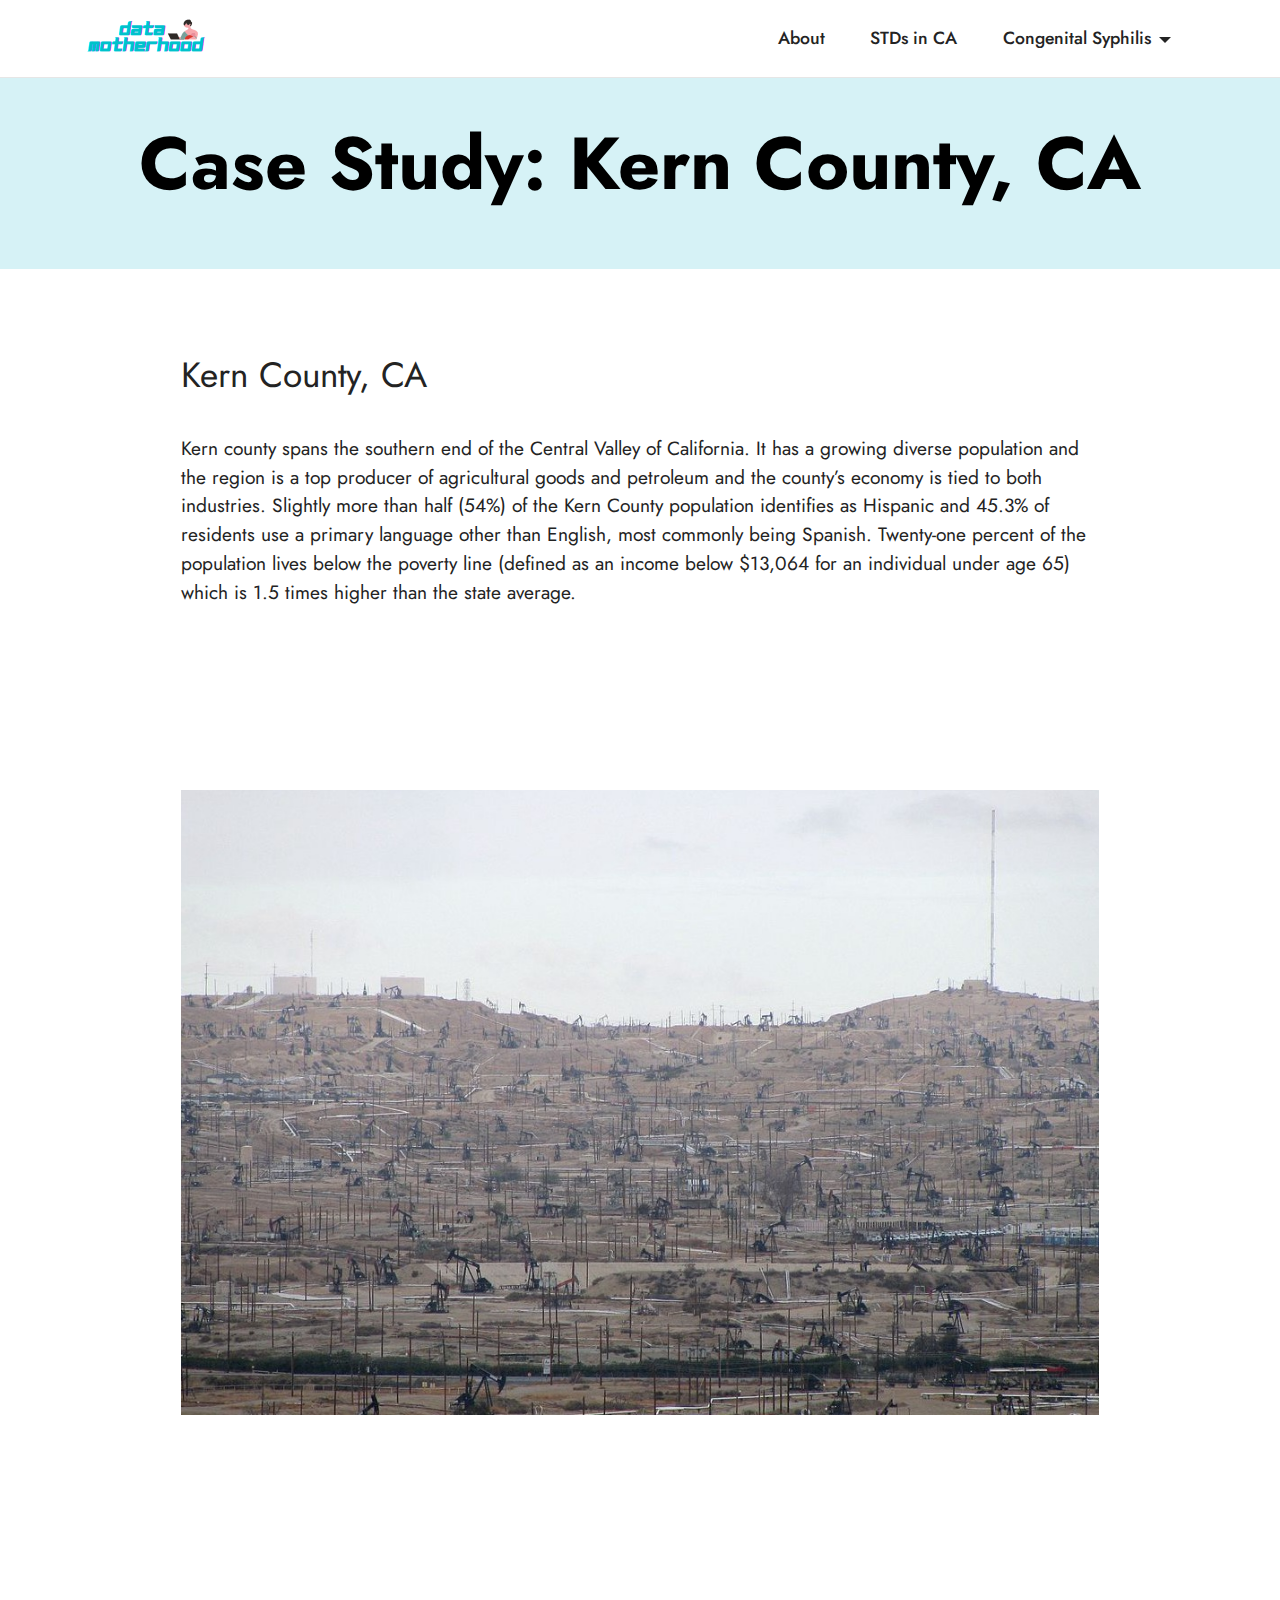
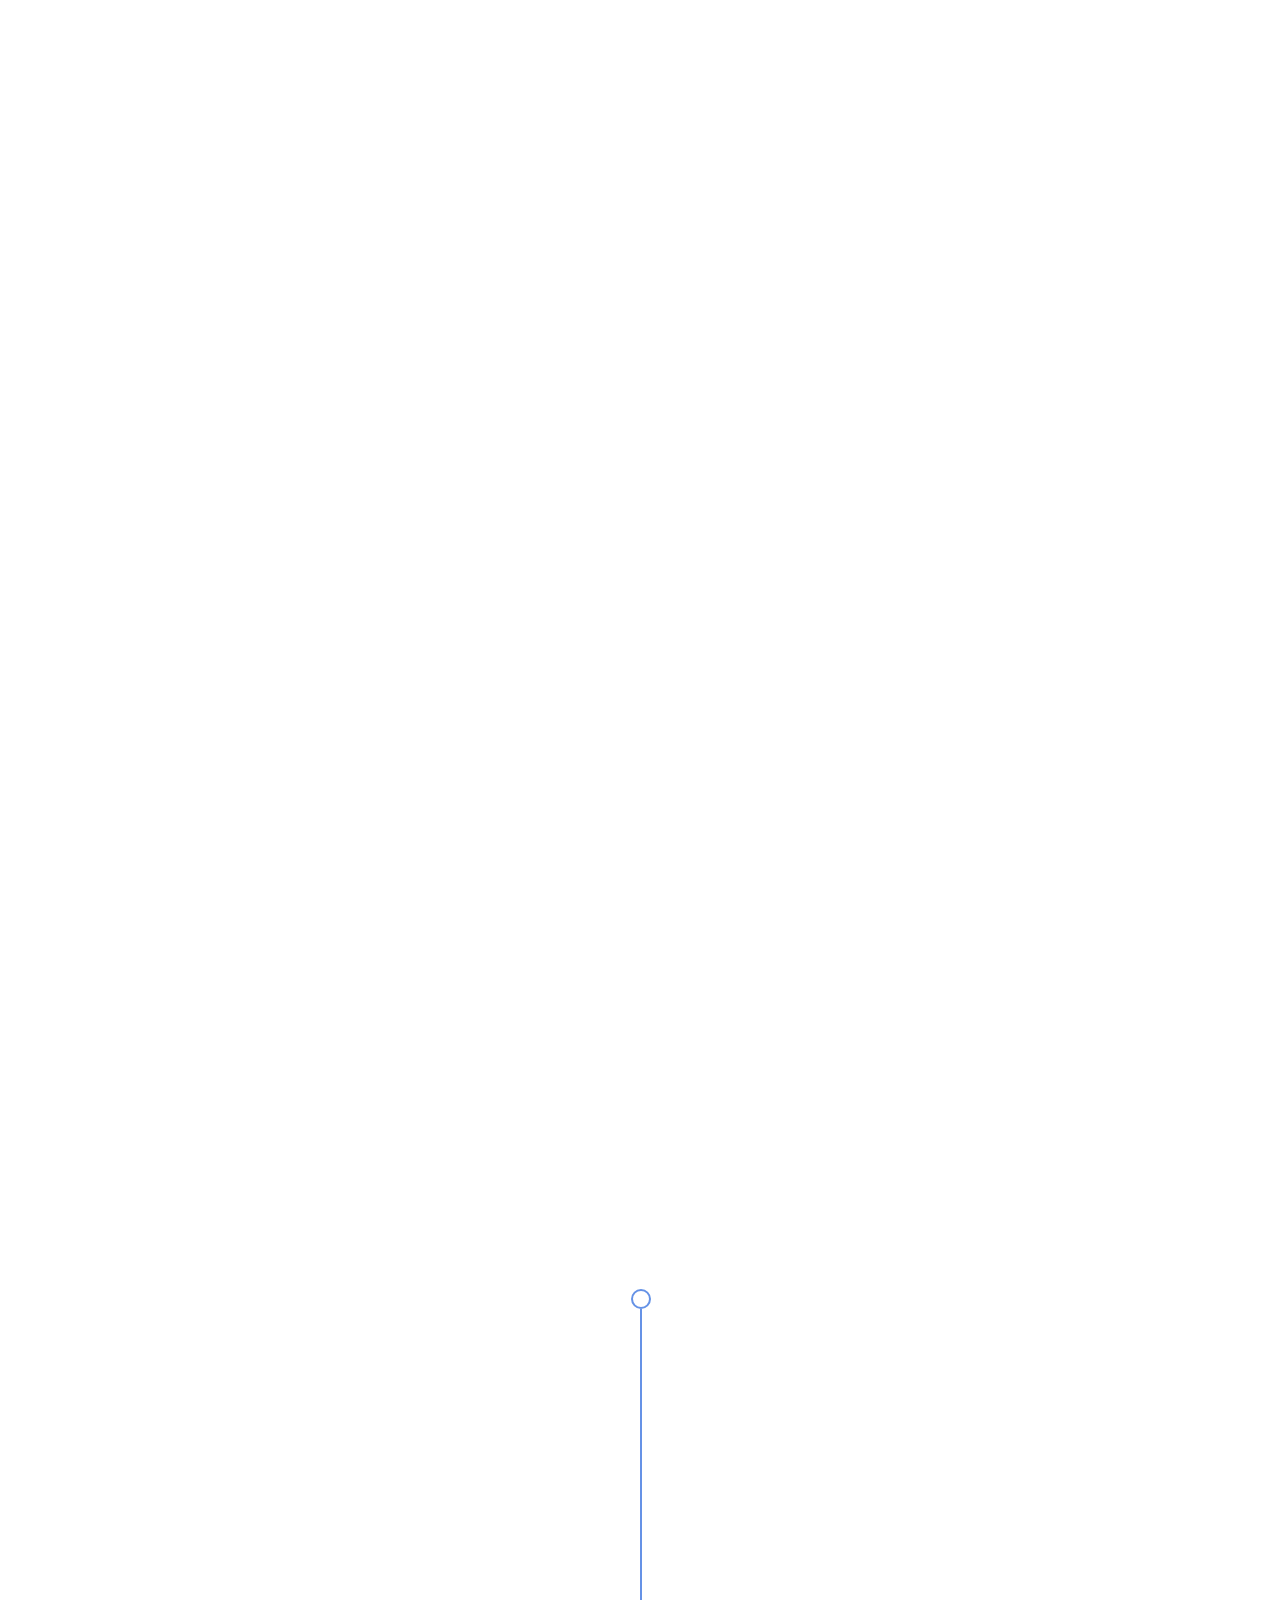
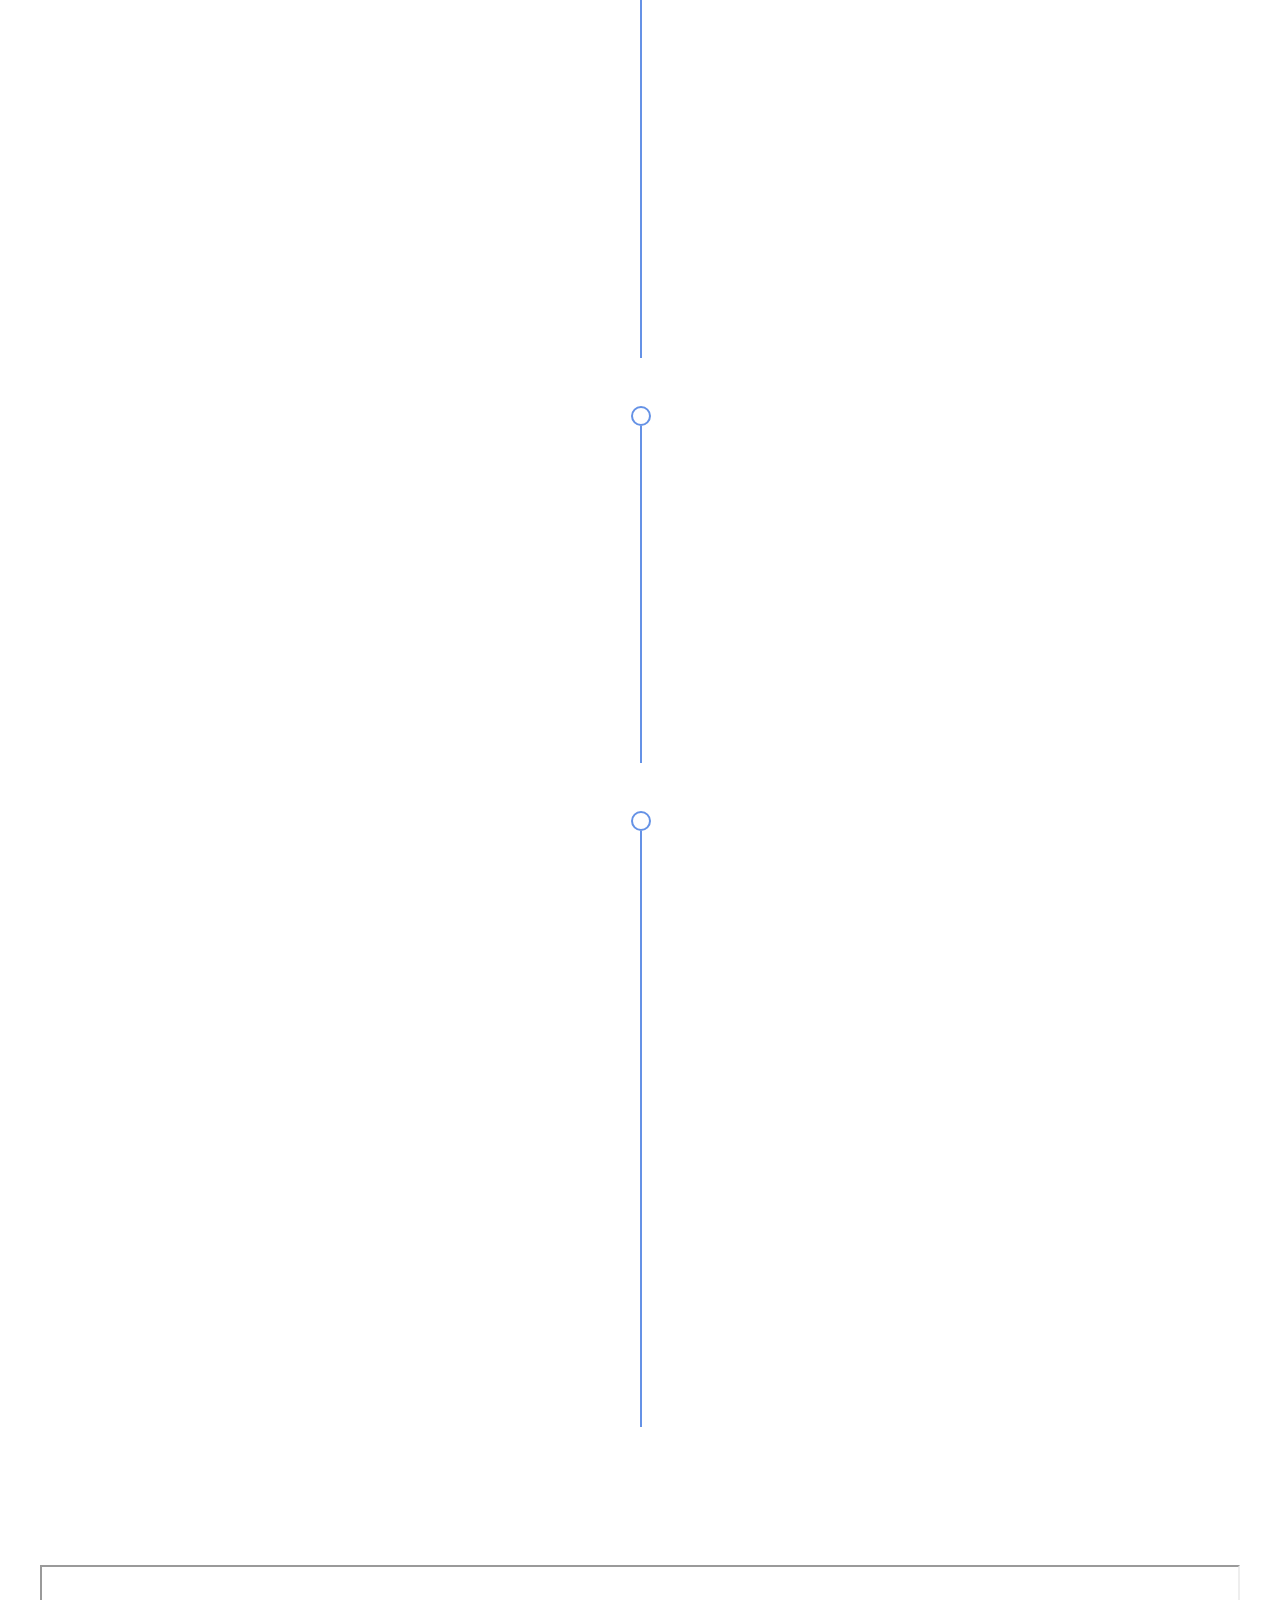
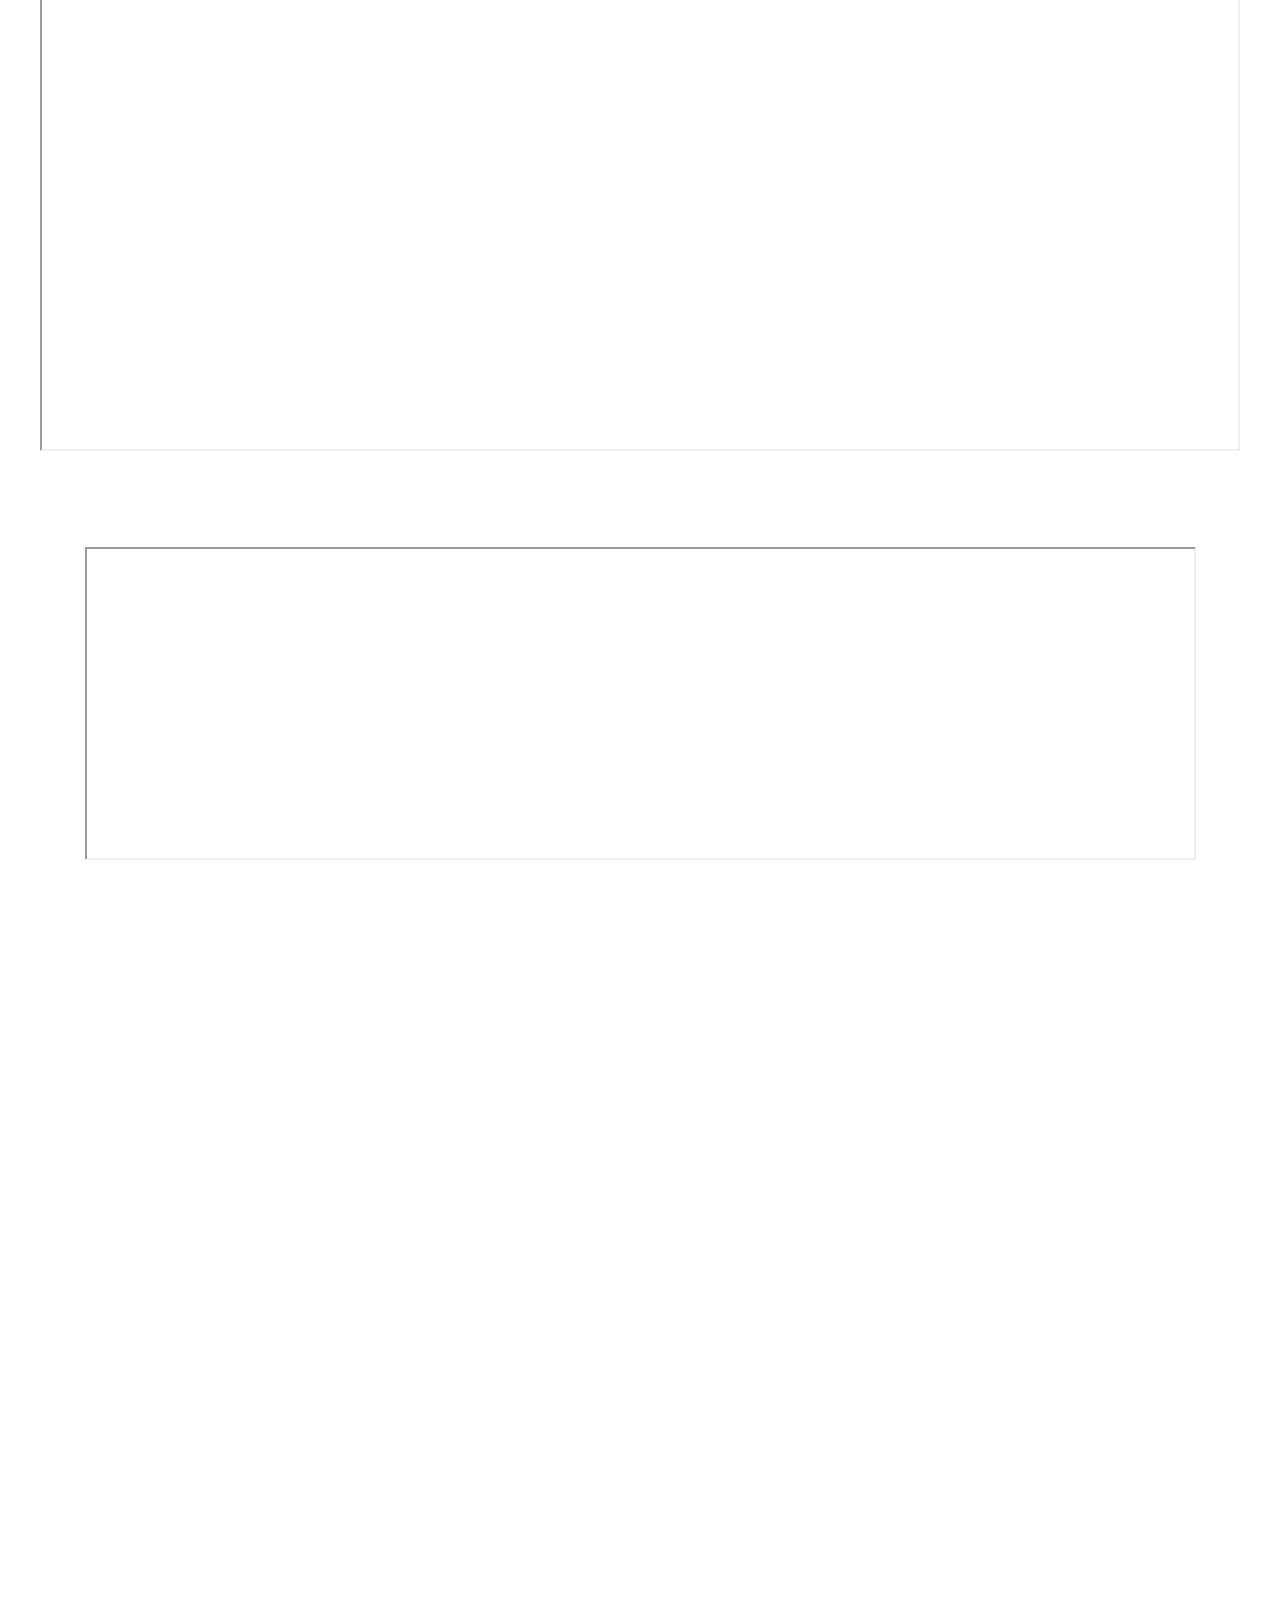
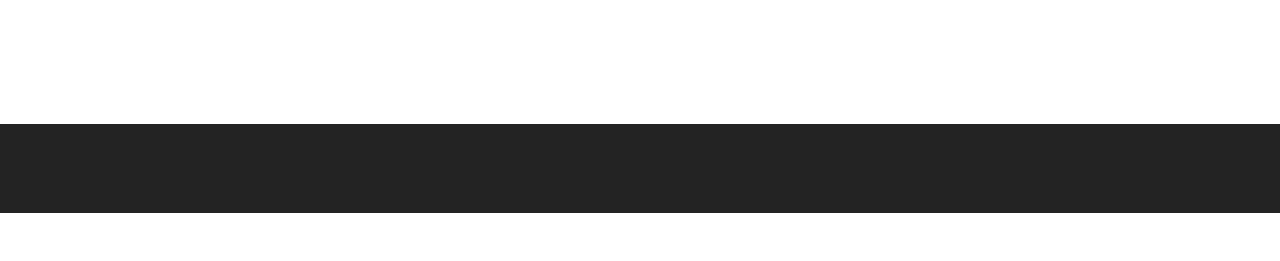
==== commit 6dc18160: "Update kern.html" ====
--- a/kern.html
+++ b/kern.html
@@ -170,18 +170,13 @@
     </div>
 </section>
 
-<section class="content5 cid-sr25rADn9O" id="content5-1ke">
-               <div class="row justify-content-center">
-   <div class='tableauPlaceholder' id='viz1615372499033' style='position: relative'><noscript><a href='#'><img alt=' ' src='https:&#47;&#47;public.tableau.com&#47;static&#47;images&#47;Av&#47;AveragerateofcongenitalsyphiliscasesinCAbycounty&#47;Dashboard1&#47;1_rss.png' style='border: none' /></a></noscript><object class='tableauViz'  style='display:none;'><param name='host_url' value='https%3A%2F%2Fpublic.tableau.com%2F' /> <param name='embed_code_version' value='3' /> <param name='site_root' value='' /><param name='name' value='AveragerateofcongenitalsyphiliscasesinCAbycounty&#47;Dashboard1' /><param name='tabs' value='no' /><param name='toolbar' value='yes' /><param name='static_image' value='https:&#47;&#47;public.tableau.com&#47;static&#47;images&#47;Av&#47;AveragerateofcongenitalsyphiliscasesinCAbycounty&#47;Dashboard1&#47;1.png' /> <param name='animate_transition' value='yes' /><param name='display_static_image' value='yes' /><param name='display_spinner' value='yes' /><param name='display_overlay' value='yes' /><param name='display_count' value='yes' /><param name='language' value='en' /><param name='filter' value='publish=yes' /></object></div>                <script type='text/javascript'>                    var divElement = document.getElementById('viz1615372499033');                    var vizElement = divElement.getElementsByTagName('object')[0];                    if ( divElement.offsetWidth > 800 ) { vizElement.style.width='800px';vizElement.style.height='827px';} else if ( divElement.offsetWidth > 500 ) { vizElement.style.width='800px';vizElement.style.height='827px';} else { vizElement.style.width='100%';vizElement.style.height='727px';}                     var scriptElement = document.createElement('script');                    scriptElement.src = 'https://public.tableau.com/javascripts/api/viz_v1.js';                    vizElement.parentNode.insertBefore(scriptElement, vizElement);                </script>
-    </div>
-</section>
-  
-  
-<section class="content5 cid-sr25rADn9O" id="content5-ke">
-               <div class="row justify-content-center">
-   <div class='tableauPlaceholder' id='viz1615368851799' style='position: relative'><noscript><a href='#'><img alt=' ' src='https:&#47;&#47;public.tableau.com&#47;static&#47;images&#47;Th&#47;Themesfrominterviews&#47;Dashboard1&#47;1_rss.png' style='border: none' /></a></noscript><object class='tableauViz'  style='display:none;'><param name='host_url' value='https%3A%2F%2Fpublic.tableau.com%2F' /> <param name='embed_code_version' value='3' /> <param name='site_root' value='' /><param name='name' value='Themesfrominterviews&#47;Dashboard1' /><param name='tabs' value='no' /><param name='toolbar' value='yes' /><param name='static_image' value='https:&#47;&#47;public.tableau.com&#47;static&#47;images&#47;Th&#47;Themesfrominterviews&#47;Dashboard1&#47;1.png' /> <param name='animate_transition' value='yes' /><param name='display_static_image' value='yes' /><param name='display_spinner' value='yes' /><param name='display_overlay' value='yes' /><param name='display_count' value='yes' /><param name='language' value='en' /><param name='filter' value='publish=yes' /></object></div>                <script type='text/javascript'>                    var divElement = document.getElementById('viz1615368851799');                    var vizElement = divElement.getElementsByTagName('object')[0];                    if ( divElement.offsetWidth > 800 ) { vizElement.style.width='800px';vizElement.style.height='827px';} else if ( divElement.offsetWidth > 500 ) { vizElement.style.width='800px';vizElement.style.height='827px';} else { vizElement.style.width='100%';vizElement.style.height='727px';}                     var scriptElement = document.createElement('script');                    scriptElement.src = 'https://public.tableau.com/javascripts/api/viz_v1.js';                    vizElement.parentNode.insertBefore(scriptElement, vizElement);                </script>
-    </div>
-</section>
+  <section class="content5 cid-sqRzKTt50m" id="content5-ttrisk"> 
+  <div class="row justify-content-center">
+<div class='tableauPlaceholder' id='viz1615374783796' style='position: relative'><noscript><a href='#'><img alt=' ' src='https:&#47;&#47;public.tableau.com&#47;static&#47;images&#47;MH&#47;MHR8HKBNH&#47;1_rss.png' style='border: none' /></a></noscript><object class='tableauViz'  style='display:none;'><param name='host_url' value='https%3A%2F%2Fpublic.tableau.com%2F' /> <param name='embed_code_version' value='3' /> <param name='path' value='shared&#47;MHR8HKBNH' /> <param name='toolbar' value='yes' /><param name='static_image' value='https:&#47;&#47;public.tableau.com&#47;static&#47;images&#47;MH&#47;MHR8HKBNH&#47;1.png' /> <param name='animate_transition' value='yes' /><param name='display_static_image' value='yes' /><param name='display_spinner' value='yes' /><param name='display_overlay' value='yes' /><param name='display_count' value='yes' /><param name='language' value='en' /><param name='filter' value='publish=yes' /></object></div>                <script type='text/javascript'>                    var divElement = document.getElementById('viz1615374783796');                    var vizElement = divElement.getElementsByTagName('object')[0];                    if ( divElement.offsetWidth > 800 ) { vizElement.style.width='100%';vizElement.style.height=(divElement.offsetWidth*0.75)+'px';} else if ( divElement.offsetWidth > 500 ) { vizElement.style.width='100%';vizElement.style.height=(divElement.offsetWidth*0.75)+'px';} else { vizElement.style.width='100%';vizElement.style.height='727px';}                     var scriptElement = document.createElement('script');                    scriptElement.src = 'https://public.tableau.com/javascripts/api/viz_v1.js';                    vizElement.parentNode.insertBefore(scriptElement, vizElement);                </script>    </div>
+          </div>
+</section>
+  
+  
 
   
   
@@ -202,11 +197,12 @@
 
   
  
-<section class="content5 cid-sqRybt5fAv" id="content5-kk1">
-        <div class="row justify-content-center">
-          <div class='tableauPlaceholder' id='viz1615368851799' style='position: relative'><noscript><a href='#'><img alt=' ' src='https:&#47;&#47;public.tableau.com&#47;static&#47;images&#47;Th&#47;Themesfrominterviews&#47;Dashboard1&#47;1_rss.png' style='border: none' /></a></noscript><object class='tableauViz'  style='display:none;'><param name='host_url' value='https%3A%2F%2Fpublic.tableau.com%2F' /> <param name='embed_code_version' value='3' /> <param name='site_root' value='' /><param name='name' value='Themesfrominterviews&#47;Dashboard1' /><param name='tabs' value='no' /><param name='toolbar' value='yes' /><param name='static_image' value='https:&#47;&#47;public.tableau.com&#47;static&#47;images&#47;Th&#47;Themesfrominterviews&#47;Dashboard1&#47;1.png' /> <param name='animate_transition' value='yes' /><param name='display_static_image' value='yes' /><param name='display_spinner' value='yes' /><param name='display_overlay' value='yes' /><param name='display_count' value='yes' /><param name='language' value='en' /><param name='filter' value='publish=yes' /></object></div>                <script type='text/javascript'>                    var divElement = document.getElementById('viz1615368851799');                    var vizElement = divElement.getElementsByTagName('object')[0];                    if ( divElement.offsetWidth > 800 ) { vizElement.style.width='800px';vizElement.style.height='827px';} else if ( divElement.offsetWidth > 500 ) { vizElement.style.width='800px';vizElement.style.height='827px';} else { vizElement.style.width='100%';vizElement.style.height='727px';}                     var scriptElement = document.createElement('script');                    scriptElement.src = 'https://public.tableau.com/javascripts/api/viz_v1.js';                    vizElement.parentNode.insertBefore(scriptElement, vizElement);                </script>
-   </div>
-</section>         
+<section class="content5 cid-sqRzKTt50m" id="content5-ttrisk"> 
+  <div class="row justify-content-center">
+<div class='tableauPlaceholder' id='viz1615374834890' style='position: relative'><noscript><a href='#'><img alt=' ' src='https:&#47;&#47;public.tableau.com&#47;static&#47;images&#47;Th&#47;Themesfrominterviews&#47;Dashboard1&#47;1_rss.png' style='border: none' /></a></noscript><object class='tableauViz'  style='display:none;'><param name='host_url' value='https%3A%2F%2Fpublic.tableau.com%2F' /> <param name='embed_code_version' value='3' /> <param name='site_root' value='' /><param name='name' value='Themesfrominterviews&#47;Dashboard1' /><param name='tabs' value='no' /><param name='toolbar' value='yes' /><param name='static_image' value='https:&#47;&#47;public.tableau.com&#47;static&#47;images&#47;Th&#47;Themesfrominterviews&#47;Dashboard1&#47;1.png' /> <param name='animate_transition' value='yes' /><param name='display_static_image' value='yes' /><param name='display_spinner' value='yes' /><param name='display_overlay' value='yes' /><param name='display_count' value='yes' /><param name='language' value='en' /><param name='filter' value='publish=yes' /></object></div>                <script type='text/javascript'>                    var divElement = document.getElementById('viz1615374834890');                    var vizElement = divElement.getElementsByTagName('object')[0];                    if ( divElement.offsetWidth > 800 ) { vizElement.style.width='100%';vizElement.style.height=(divElement.offsetWidth*0.75)+'px';} else if ( divElement.offsetWidth > 500 ) { vizElement.style.width='100%';vizElement.style.height=(divElement.offsetWidth*0.75)+'px';} else { vizElement.style.width='100%';vizElement.style.height='727px';}                     var scriptElement = document.createElement('script');                    scriptElement.src = 'https://public.tableau.com/javascripts/api/viz_v1.js';                    vizElement.parentNode.insertBefore(scriptElement, vizElement);                </script>    </div>
+          </div>
+</section>
+        
           
           
 <section class="timeline3 cid-sr3mXJKqWf" id="timeline3-1m">
--- a/assets/mobirise/css/mbr-additional.css
+++ b/assets/mobirise/css/mbr-additional.css
@@ -710,35 +710,26 @@
 a {
   transition: color 0.6s;
 }
-.cid-s48MCQYojq {
-  padding-top: 5rem;
-  padding-bottom: 5rem;
+.cid-srfDfY12VA {
+  padding-top: 6rem;
+  padding-bottom: 6rem;
   background-image: url("../../../assets/images/background7.jpg");
 }
-.cid-s48MCQYojq .mbr-section-title {
-  text-align: center;
-}
-.cid-s48MCQYojq .mbr-text,
-.cid-s48MCQYojq .mbr-section-btn {
-  color: #232323;
-  text-align: center;
+.cid-srfDfY12VA .row {
+  align-items: center;
 }
 @media (max-width: 991px) {
-  .cid-s48MCQYojq .mbr-section-title,
-  .cid-s48MCQYojq .mbr-section-btn,
-  .cid-s48MCQYojq .mbr-text {
-    text-align: center;
-  }
-}
-.cid-s48udlf8KU {
-  padding-top: 5rem;
-  padding-bottom: 2rem;
-  background-color: #ffffff;
-}
-.cid-s48udlf8KU .mbr-section-title {
-  text-align: left;
-}
-.cid-s48udlf8KU .mbr-section-subtitle {
+  .cid-srfDfY12VA .image-wrapper {
+    padding: 1rem;
+  }
+}
+@media (min-width: 992px) {
+  .cid-srfDfY12VA .text-wrapper {
+    padding: 0 2rem;
+  }
+}
+.cid-srfDfY12VA .mbr-text,
+.cid-srfDfY12VA .mbr-section-btn {
   text-align: left;
 }
 .cid-s48upRUlSD {
@@ -1140,7 +1131,7 @@
     margin-bottom: 2rem;
   }
 }
-.cid-sqRCqn70dF {
+.cid-sr3jDyXDfV {
   padding-top: 30px;
   padding-bottom: 30px;
   background-color: #232323;
@@ -1556,7 +1547,7 @@
   align-items: center;
   justify-content: center;
 }
-.cid-sqRCqn70dF {
+.cid-sr3jDyXDfV {
   padding-top: 30px;
   padding-bottom: 30px;
   background-color: #232323;
@@ -2059,17 +2050,106 @@
 .cid-sr1V5io7T8 H5 {
   color: #ffffff;
 }
-.cid-sr272C9Oep {
-  padding-top: 5rem;
-  padding-bottom: 5rem;
-  background-color: #ffffff;
-}
 .cid-sr25rADn9O {
   padding-top: 5rem;
   padding-bottom: 5rem;
   background-color: #ffffff;
 }
+.cid-sr3mXJKqWf {
+  padding-top: 5rem;
+  padding-bottom: 5rem;
+  background-color: #ffffff;
+}
+.cid-sr3mXJKqWf .timeline-element {
+  position: relative;
+}
+.cid-sr3mXJKqWf .timelines-container {
+  display: flex;
+  flex-wrap: wrap;
+}
+.cid-sr3mXJKqWf .image-wrapper img {
+  width: 100%;
+  object-fit: cover;
+}
+.cid-sr3mXJKqWf .mbr-section-title,
+.cid-sr3mXJKqWf .mbr-section-subtitle,
+.cid-sr3mXJKqWf .timeline-date {
+  text-align: center;
+}
+.cid-sr3mXJKqWf .iconBackground {
+  position: absolute;
+  width: 20px;
+  height: 20px;
+  border-radius: 50%;
+  border: 2px solid #6592e6;
+  margin-left: -9px;
+}
+@media (max-width: 767px) {
+  .cid-sr3mXJKqWf .iconBackground {
+    left: 15px;
+    top: 30px;
+  }
+}
+@media (min-width: 768px) {
+  .cid-sr3mXJKqWf .iconBackground {
+    top: 70px;
+    left: 50%;
+  }
+}
+.cid-sr3mXJKqWf .row:after {
+  content: "";
+  position: absolute;
+  background-color: #6592e6;
+  width: 2px;
+}
+@media (max-width: 767px) {
+  .cid-sr3mXJKqWf .row:after {
+    height: calc(100% + 30px);
+    top: 50px;
+    left: 15px;
+  }
+}
+@media (min-width: 768px) {
+  .cid-sr3mXJKqWf .row:after {
+    height: calc(100% - 20px);
+    top: 90px;
+    left: 50%;
+  }
+}
+@media (max-width: 767px) {
+  .cid-sr3mXJKqWf .timeline-date-wrapper,
+  .cid-sr3mXJKqWf .timeline-text-wrapper,
+  .cid-sr3mXJKqWf .image-wrapper {
+    padding: 0rem;
+    padding-left: 2rem;
+  }
+  .cid-sr3mXJKqWf .mbr-timeline-date {
+    text-align: center !important;
+  }
+  .cid-sr3mXJKqWf .mbr-timeline-title {
+    text-align: center;
+    margin-top: 1rem;
+  }
+}
+@media (max-width: 991px) and (min-width: 768px) {
+  .cid-sr3mXJKqWf .timeline-date-wrapper,
+  .cid-sr3mXJKqWf .timeline-text-wrapper {
+    padding: 1rem;
+  }
+}
+@media (min-width: 992px) {
+  .cid-sr3mXJKqWf .timeline-date-wrapper,
+  .cid-sr3mXJKqWf .timeline-text-wrapper,
+  .cid-sr3mXJKqWf .image-wrapper {
+    padding: 2rem;
+  }
+}
 .cid-sr28uf25x2 {
+  padding-top: 5rem;
+  padding-bottom: 5rem;
+  background-color: #ffffff;
+}
+.cid-sr272C9Oep {
   padding-top: 5rem;
   padding-bottom: 5rem;
   background-color: #ffffff;
@@ -2108,7 +2188,7 @@
   align-items: center;
   justify-content: center;
 }
-.cid-sqRCqn70dF {
+.cid-sr3jDyXDfV {
   padding-top: 30px;
   padding-bottom: 30px;
   background-color: #232323;
@@ -2519,7 +2599,7 @@
   align-items: center;
   justify-content: center;
 }
-.cid-sqRCqn70dF {
+.cid-sr3jDyXDfV {
   padding-top: 30px;
   padding-bottom: 30px;
   background-color: #232323;
--- a/assets/mobirise/css/mbr-additional.css
+++ b/assets/mobirise/css/mbr-additional.css
@@ -710,35 +710,26 @@
 a {
   transition: color 0.6s;
 }
-.cid-s48MCQYojq {
-  padding-top: 5rem;
-  padding-bottom: 5rem;
+.cid-srfDfY12VA {
+  padding-top: 6rem;
+  padding-bottom: 6rem;
   background-image: url("../../../assets/images/background7.jpg");
 }
-.cid-s48MCQYojq .mbr-section-title {
-  text-align: center;
-}
-.cid-s48MCQYojq .mbr-text,
-.cid-s48MCQYojq .mbr-section-btn {
-  color: #232323;
-  text-align: center;
+.cid-srfDfY12VA .row {
+  align-items: center;
 }
 @media (max-width: 991px) {
-  .cid-s48MCQYojq .mbr-section-title,
-  .cid-s48MCQYojq .mbr-section-btn,
-  .cid-s48MCQYojq .mbr-text {
-    text-align: center;
-  }
-}
-.cid-s48udlf8KU {
-  padding-top: 5rem;
-  padding-bottom: 2rem;
-  background-color: #ffffff;
-}
-.cid-s48udlf8KU .mbr-section-title {
-  text-align: left;
-}
-.cid-s48udlf8KU .mbr-section-subtitle {
+  .cid-srfDfY12VA .image-wrapper {
+    padding: 1rem;
+  }
+}
+@media (min-width: 992px) {
+  .cid-srfDfY12VA .text-wrapper {
+    padding: 0 2rem;
+  }
+}
+.cid-srfDfY12VA .mbr-text,
+.cid-srfDfY12VA .mbr-section-btn {
   text-align: left;
 }
 .cid-s48upRUlSD {
@@ -1140,7 +1131,7 @@
     margin-bottom: 2rem;
   }
 }
-.cid-sqRCqn70dF {
+.cid-sr3jDyXDfV {
   padding-top: 30px;
   padding-bottom: 30px;
   background-color: #232323;
@@ -1556,7 +1547,7 @@
   align-items: center;
   justify-content: center;
 }
-.cid-sqRCqn70dF {
+.cid-sr3jDyXDfV {
   padding-top: 30px;
   padding-bottom: 30px;
   background-color: #232323;
@@ -2059,17 +2050,106 @@
 .cid-sr1V5io7T8 H5 {
   color: #ffffff;
 }
-.cid-sr272C9Oep {
-  padding-top: 5rem;
-  padding-bottom: 5rem;
-  background-color: #ffffff;
-}
 .cid-sr25rADn9O {
   padding-top: 5rem;
   padding-bottom: 5rem;
   background-color: #ffffff;
 }
+.cid-sr3mXJKqWf {
+  padding-top: 5rem;
+  padding-bottom: 5rem;
+  background-color: #ffffff;
+}
+.cid-sr3mXJKqWf .timeline-element {
+  position: relative;
+}
+.cid-sr3mXJKqWf .timelines-container {
+  display: flex;
+  flex-wrap: wrap;
+}
+.cid-sr3mXJKqWf .image-wrapper img {
+  width: 100%;
+  object-fit: cover;
+}
+.cid-sr3mXJKqWf .mbr-section-title,
+.cid-sr3mXJKqWf .mbr-section-subtitle,
+.cid-sr3mXJKqWf .timeline-date {
+  text-align: center;
+}
+.cid-sr3mXJKqWf .iconBackground {
+  position: absolute;
+  width: 20px;
+  height: 20px;
+  border-radius: 50%;
+  border: 2px solid #6592e6;
+  margin-left: -9px;
+}
+@media (max-width: 767px) {
+  .cid-sr3mXJKqWf .iconBackground {
+    left: 15px;
+    top: 30px;
+  }
+}
+@media (min-width: 768px) {
+  .cid-sr3mXJKqWf .iconBackground {
+    top: 70px;
+    left: 50%;
+  }
+}
+.cid-sr3mXJKqWf .row:after {
+  content: "";
+  position: absolute;
+  background-color: #6592e6;
+  width: 2px;
+}
+@media (max-width: 767px) {
+  .cid-sr3mXJKqWf .row:after {
+    height: calc(100% + 30px);
+    top: 50px;
+    left: 15px;
+  }
+}
+@media (min-width: 768px) {
+  .cid-sr3mXJKqWf .row:after {
+    height: calc(100% - 20px);
+    top: 90px;
+    left: 50%;
+  }
+}
+@media (max-width: 767px) {
+  .cid-sr3mXJKqWf .timeline-date-wrapper,
+  .cid-sr3mXJKqWf .timeline-text-wrapper,
+  .cid-sr3mXJKqWf .image-wrapper {
+    padding: 0rem;
+    padding-left: 2rem;
+  }
+  .cid-sr3mXJKqWf .mbr-timeline-date {
+    text-align: center !important;
+  }
+  .cid-sr3mXJKqWf .mbr-timeline-title {
+    text-align: center;
+    margin-top: 1rem;
+  }
+}
+@media (max-width: 991px) and (min-width: 768px) {
+  .cid-sr3mXJKqWf .timeline-date-wrapper,
+  .cid-sr3mXJKqWf .timeline-text-wrapper {
+    padding: 1rem;
+  }
+}
+@media (min-width: 992px) {
+  .cid-sr3mXJKqWf .timeline-date-wrapper,
+  .cid-sr3mXJKqWf .timeline-text-wrapper,
+  .cid-sr3mXJKqWf .image-wrapper {
+    padding: 2rem;
+  }
+}
 .cid-sr28uf25x2 {
+  padding-top: 5rem;
+  padding-bottom: 5rem;
+  background-color: #ffffff;
+}
+.cid-sr272C9Oep {
   padding-top: 5rem;
   padding-bottom: 5rem;
   background-color: #ffffff;
@@ -2108,7 +2188,7 @@
   align-items: center;
   justify-content: center;
 }
-.cid-sqRCqn70dF {
+.cid-sr3jDyXDfV {
   padding-top: 30px;
   padding-bottom: 30px;
   background-color: #232323;
@@ -2519,7 +2599,7 @@
   align-items: center;
   justify-content: center;
 }
-.cid-sqRCqn70dF {
+.cid-sr3jDyXDfV {
   padding-top: 30px;
   padding-bottom: 30px;
   background-color: #232323;
